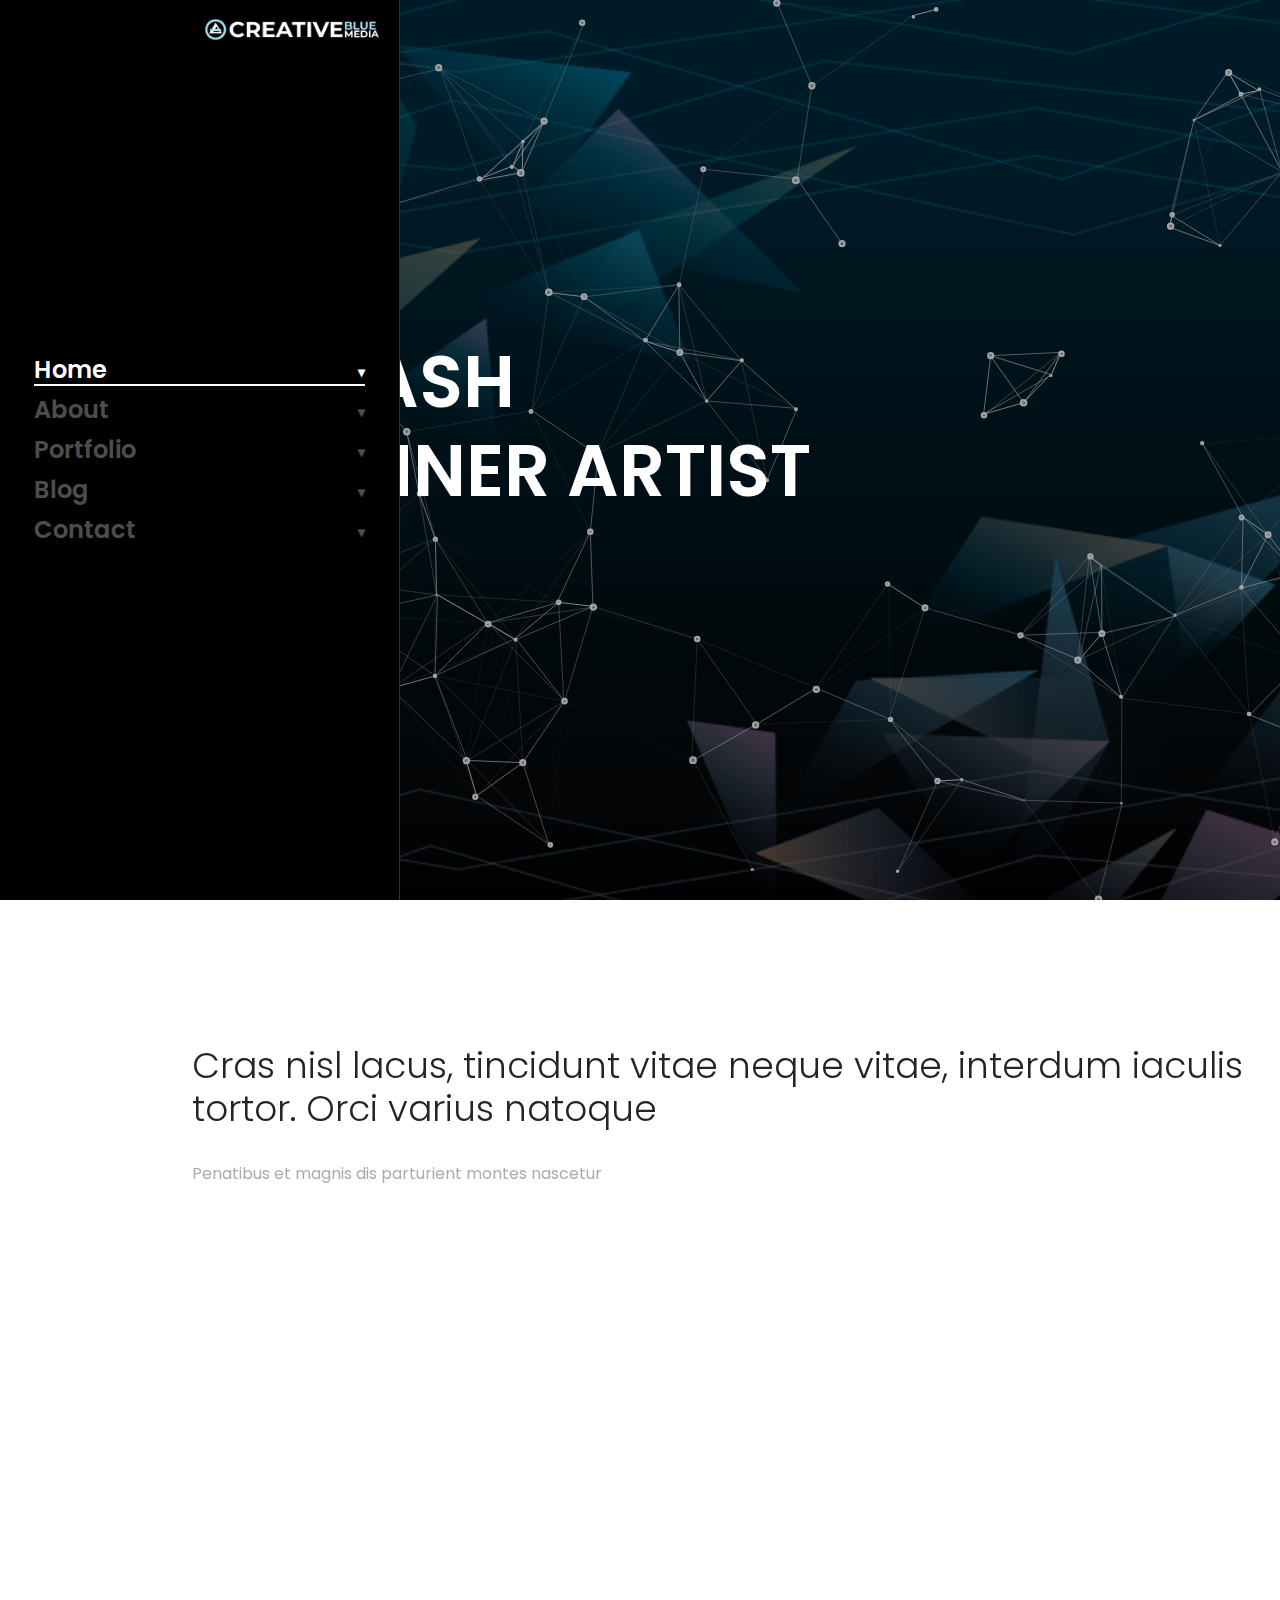
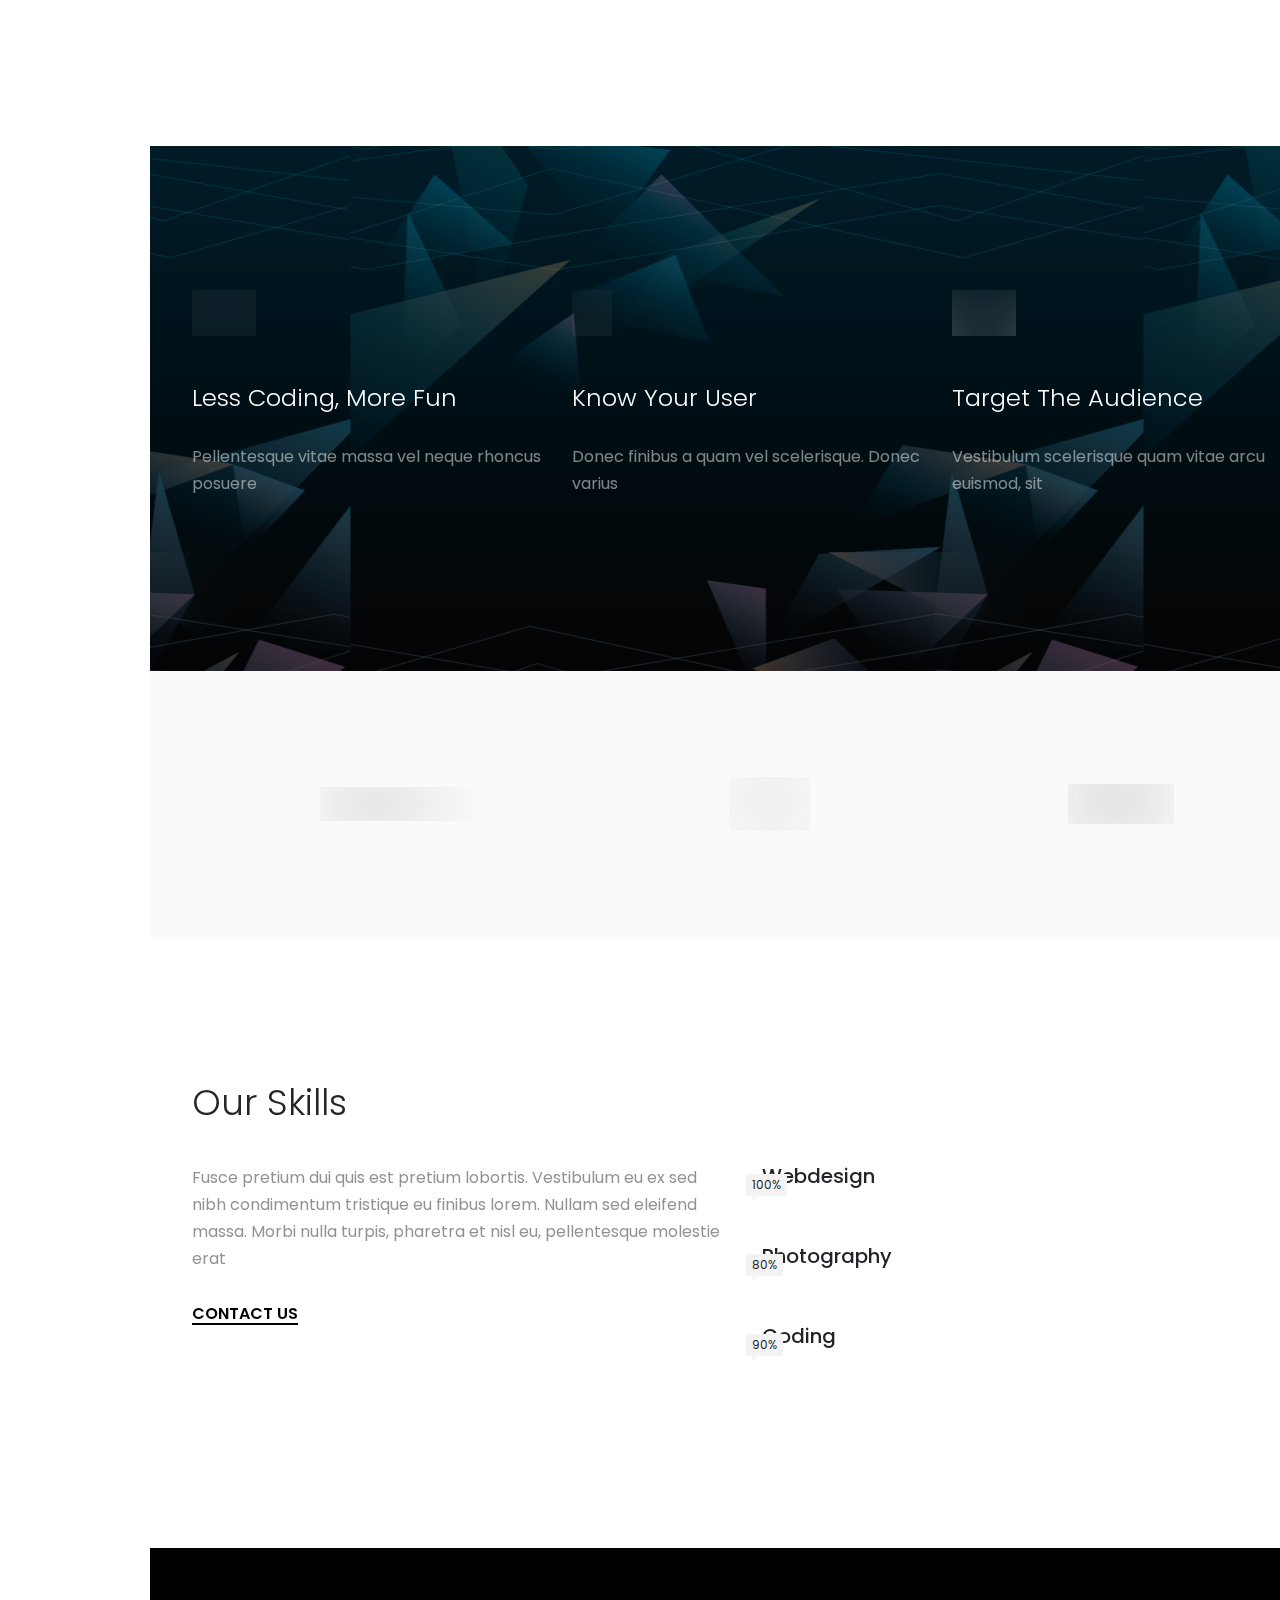
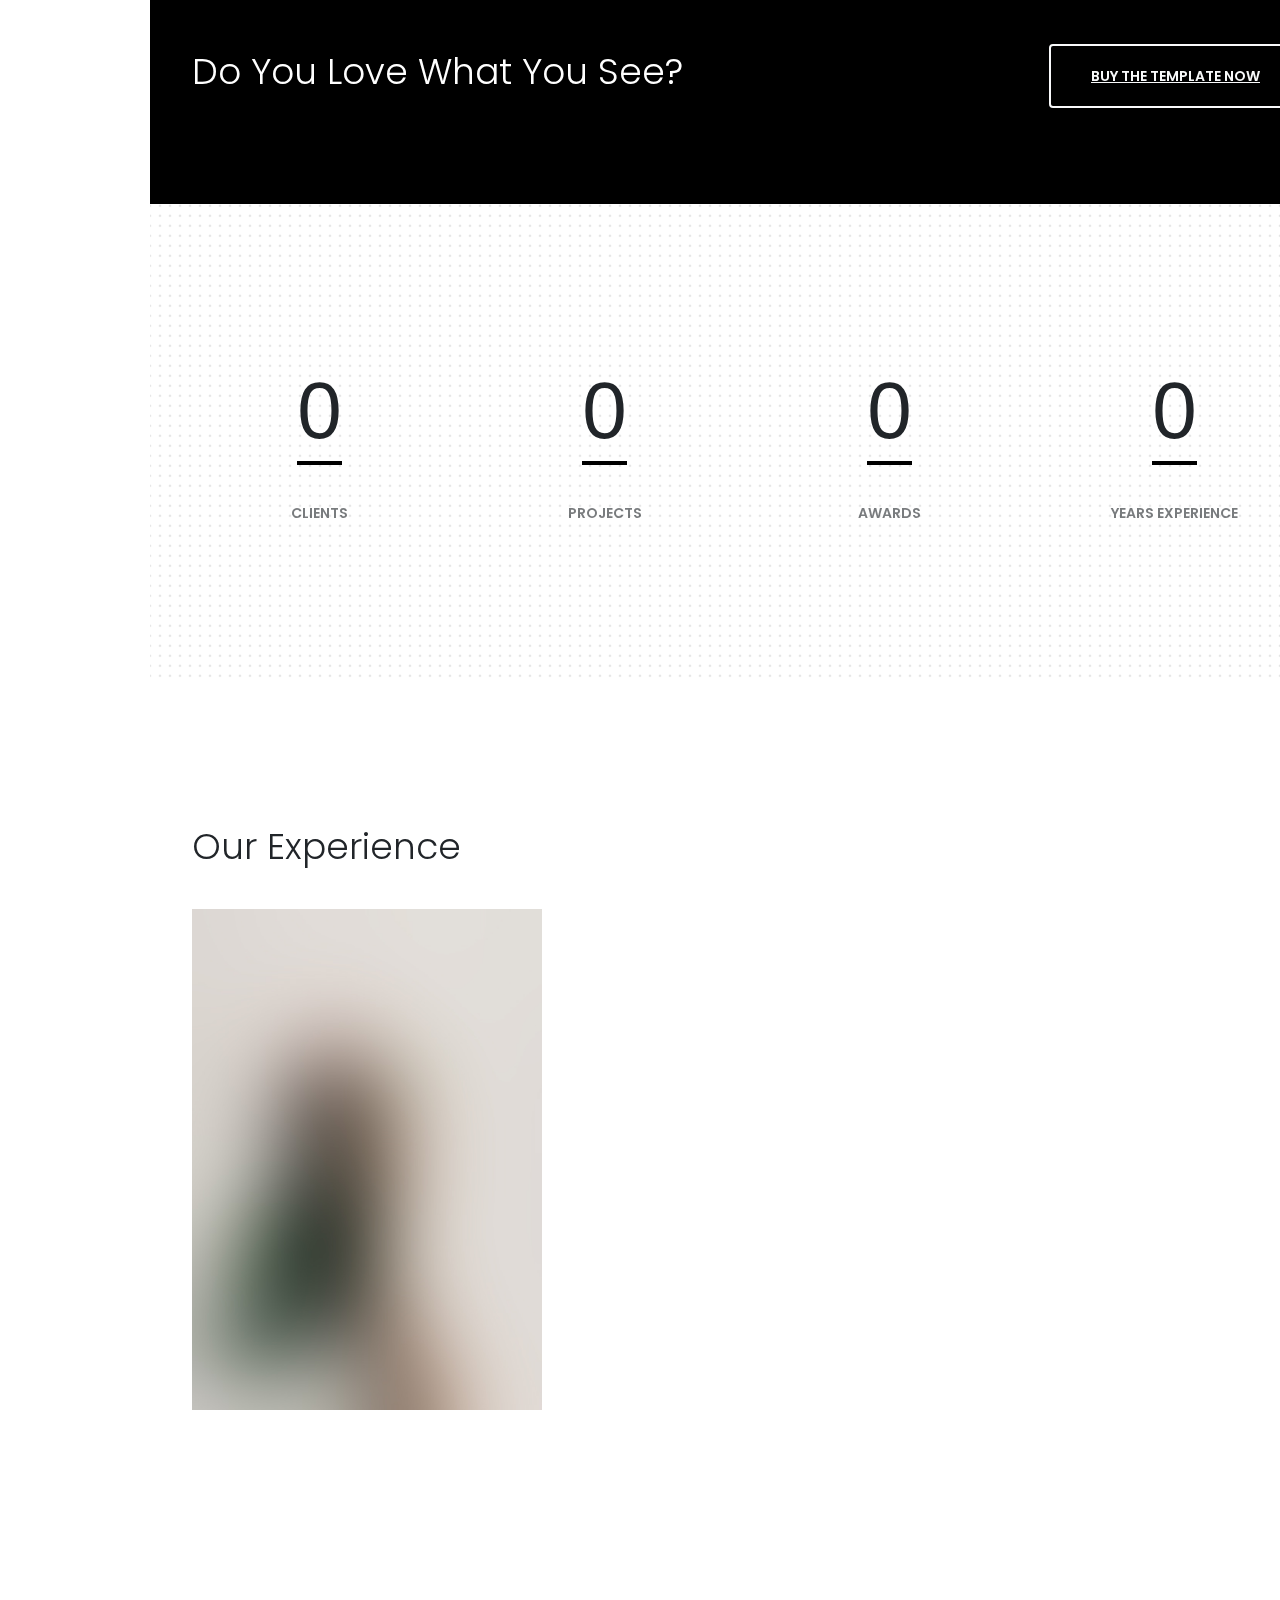
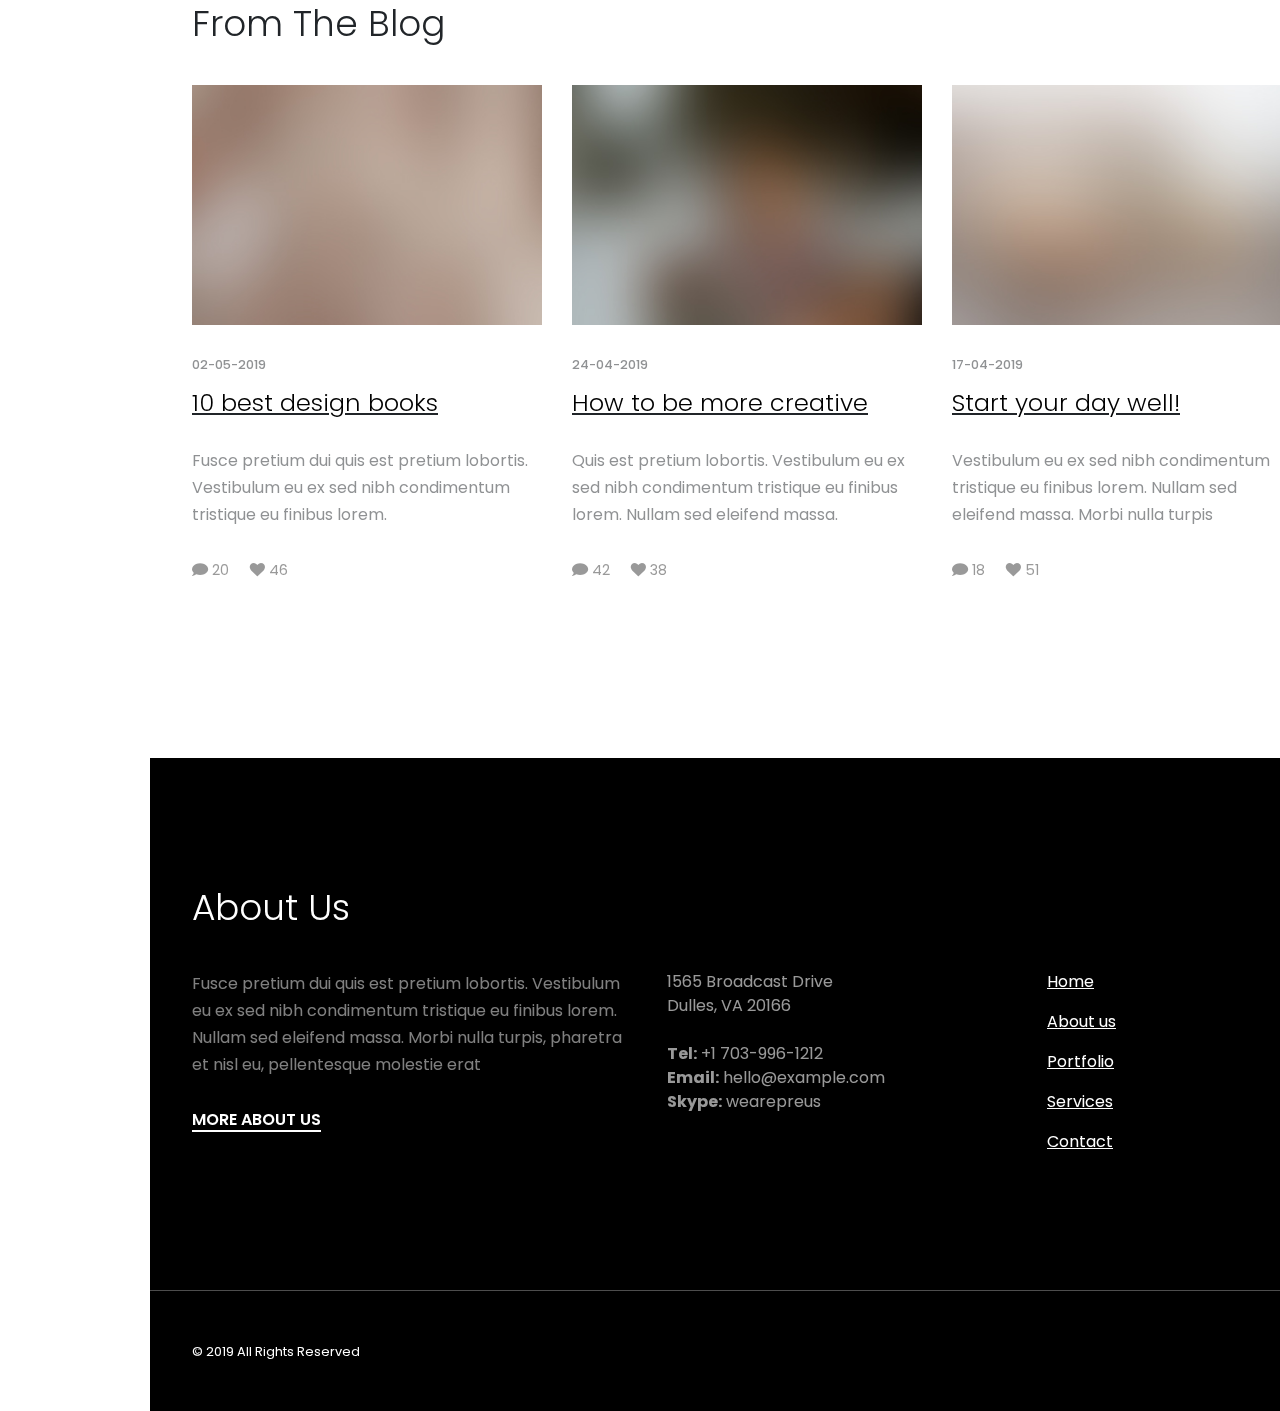
==== html/index.html @ d6f67a3e "init website" ====
<!doctype html>
<html lang="en">
<head>
	<meta charset="UTF-8">
    <meta name="viewport" content="width=device-width, initial-scale=1, shrink-to-fit=no">
	<meta name="author" content="ThemeStarz">

    <link rel="stylesheet" href="https://fonts.googleapis.com/css?family=Poppins:300,400,600">
    <link rel="stylesheet" href="assets/bootstrap/css/bootstrap.min.css" type="text/css">
    <link rel="stylesheet" href="assets/font-awesome/css/fontawesome-all.min.css">
    <link rel="stylesheet" href="assets/css/magnific-popup.css">
    <link rel="stylesheet" href="assets/css/odometer-theme-default.css">
    <link rel="stylesheet" href="assets/css/style.css">
    <link rel="stylesheet" href="assets/css/custom-style.css">

	<title>Preus</title>

</head>
<body class="has-loading-screen">

<div class="ts-page-wrapper">
    <!--Brand Navigation
    ====================================================================================================================
    -->
    <div id="brand-navigation">

        <div class="container">

            <div id="brand">
                <button class="navbar-toggler d-block d-xl-none" type="button">
                    <i class="fa fa-bars"></i>
                </button>
                <a class="navbar-brand" href="#">
                    <img src="assets/img/CreativeBlueMedia-WhiteLogo.png" alt="brand" class="mw-100">
                </a>
            </div>
        </div>

    </div>

    <!--Main Left Navigation
    ====================================================================================================================
    -->
    <div id="main-navigation">
        <nav class="navbar navbar-dark">
            <ul class="navbar-nav">

                <!--Home
                ========================================================================================================
                -->
                <li class="nav-item">
                    <a class="nav-link active" href="#collapse__home" data-toggle="collapse" role="button">Home</a>
                    <div class="collapse" id="collapse__home">
                        <ul class="nav flex-column">

                            <li class="nav-item">
                                <a class="nav-link" href="index.html">Creative</a>
                            </li>
                            <li class="nav-item">
                                <a class="nav-link" href="index__app.html">App</a>
                            </li>
                            <li class="nav-item">
                                <a class="nav-link" href="index__freelancer.html">Freelancer</a>
                            </li>
                            <li class="nav-item">
                                <a class="nav-link" href="index__portfolio.html">Portfolio</a>
                            </li>
                            <li class="nav-item">
                                <a class="nav-link" href="index__slider.html">Slider</a>
                            </li>
                            <li class="nav-item">
                                <a class="nav-link" href="index__video.html">Video</a>
                            </li>

                        </ul>
                    </div>
                </li>

                <!--About us
                ========================================================================================================
                -->
                <li class="nav-item">
                    <a class="nav-link" href="#collapse__about" data-toggle="collapse" role="button">About</a>
                    <div class="collapse" id="collapse__about">
                        <ul class="nav flex-column">

                            <li class="nav-item">
                                <a class="nav-link" href="about__default.html">Default</a>
                            </li>
                            <li class="nav-item">
                                <a class="nav-link" href="about__freelancer.html">Freelancer</a>
                            </li>
                            <li class="nav-item">
                                <a class="nav-link" href="about__minimal.html">Minimal</a>
                            </li>

                        </ul>
                    </div>
                </li>

                <!--Portfolio
                ========================================================================================================
                -->
                <li class="nav-item">
                    <a class="nav-link" href="#collapse-portfolio" data-toggle="collapse" role="button">Portfolio</a>
                    <div class="collapse" id="collapse-portfolio">
                        <ul class="nav flex-column">

                            <!--Single-->

                            <li class="nav-item">
                                <a class="nav-link" href="#collapse__portfolio--detail" data-toggle="collapse" role="button">Detail</a>
                                <div class="collapse" id="collapse__portfolio--detail">
                                    <ul class="nav flex-column">
                                        <li class="nav-item">
                                            <a class="nav-link" href="portfolio__detail--default.html">Default</a>
                                        </li>
                                        <li class="nav-item">
                                            <a class="nav-link" href="portfolio__detail--slider.html">Slider</a>
                                        </li>
                                        <li class="nav-item">
                                            <a class="nav-link" href="portfolio__detail--minimal.html">Minimal</a>
                                        </li>
                                        <li class="nav-item">
                                            <a class="nav-link" href="portfolio__detail--case-study.html">Case Study</a>
                                        </li>
                                        <li class="nav-item">
                                            <a class="nav-link" href="portfolio__detail--vertical.html">Vertical</a>
                                        </li>
                                    </ul>
                                </div>
                            </li>

                            <!--Columns-->

                            <li class="nav-item">
                                <a class="nav-link" href="#collapse__portfolio--columns" data-toggle="collapse" role="button">Columns</a>
                                <div class="collapse" id="collapse__portfolio--columns">
                                    <ul class="nav flex-column">
                                        <li class="nav-item">
                                            <a class="nav-link" href="portfolio__columns--2.html">2 Columns</a>
                                        </li>
                                        <li class="nav-item">
                                            <a class="nav-link" href="portfolio__columns--3.html">3 Columns</a>
                                        </li>
                                        <li class="nav-item">
                                            <a class="nav-link" href="portfolio__columns--4.html">4 Columns</a>
                                        </li>
                                        <li class="nav-item">
                                            <a class="nav-link" href="portfolio__columns--2--full-width.html">Full Width 2 Columns</a>
                                        </li>
                                        <li class="nav-item">
                                            <a class="nav-link" href="portfolio__columns--3--full-width.html">Full Width 3 Columns</a>
                                        </li>
                                        <li class="nav-item">
                                            <a class="nav-link" href="portfolio__columns--4--full-width.html">Full Width 4 Columns</a>
                                        </li>
                                    </ul>
                                </div>
                            </li>

                            <!--Masonry-->

                            <li class="nav-item">
                                <a class="nav-link" href="portfolio__masonry.html">Masonry</a>
                            </li>

                        </ul>
                    </div>
                </li>

                <!--Blog
                ========================================================================================================
                -->
                <li class="nav-item">
                    <a class="nav-link" href="#collapse__blog" data-toggle="collapse" role="button">Blog</a>
                    <div class="collapse" id="collapse__blog">
                        <ul class="nav flex-column">

                            <li class="nav-item">
                                <a class="nav-link active" href="blog__list.html">Listing</a>
                            </li>
                            <li class="nav-item">
                                <a class="nav-link" href="blog__detail.html">Post Detail</a>
                            </li>

                        </ul>
                    </div>
                </li>

                <!--Contact
                ========================================================================================================
                -->
                <li class="nav-item">
                    <a class="nav-link" href="#collapse__contact" data-toggle="collapse" role="button">Contact</a>
                    <div class="collapse" id="collapse__contact">
                        <ul class="nav flex-column">
                            <li class="nav-item">
                                <a class="nav-link" href="contact__default.html">Default</a>
                            </li>
                            <li class="nav-item">
                                <a class="nav-link" href="contact__left-map.html">Left Map</a>
                            </li>
                            <li class="nav-item">
                                <a class="nav-link" href="contact__minimal.html">Minimal</a>
                            </li>
                        </ul>
                    </div>
                </li>

            </ul>
        </nav>
    </div>

    <!--Content
    ====================================================================================================================
    -->
    <div class="ts-content">
        <!--HERO HEADER
        ================================================================================================================
        ================================================================================================================
        -->
        <header id="ts-hero" class="ts-height--100vh ts-has-overlay text-white">

            <div class="container">

                <h1 data-animate="ts-reveal">
                    <span class="wrapper">
                        <span>UNLEASH</span>
                    </span>
                    <br>
                    <span class="wrapper">
                        <span data-ts-delay=".05s">THE INNER ARTIST</span>
                    </span>
                </h1>

                <h4 class="mb-0" data-animate="ts-fadeInUp" data-ts-delay=".1s">A digital agency based in San Diego</h4>

            </div>

            <div class="ts-background" data-bg-parallax="scroll" data-bg-parallax-speed="3">
                <div id="ts-particles" class="ts-background-image ts-parallax-element ts-z-index__1"></div>
                <div class="ts-img-into-bg ts-background-image ts-parallax-element">
                    <img src="assets/img/background.png" alt="">
                </div>
            </div>

        </header>

        <!--MAIN CONTENT
        ================================================================================================================
        ================================================================================================================
        -->
        <main id="ts-content">

            <!--Blockquote
            ============================================================================================================
            -->
            <section id="blockquote" class="ts-block">
                <div class="container">

                    <blockquote class="blockquote">
                        <h2>Cras nisl lacus, tincidunt vitae neque vitae, interdum iaculis tortor. Orci varius natoque</h2>
                        <footer class="blockquote-footer">Penatibus et magnis dis parturient montes nascetur</footer>
                    </blockquote>

                </div>
            </section>

            <!--Works
            ============================================================================================================
            -->
            <section id="works">
                <div class="container-fluid px-0">

                    <div class="row no-gutters ts-gallery">

                        <div class="col-md-6 col-lg-4">
                            <a href="assets/img/img__work__thumb--01.jpg" class="card ts-gallery__item ts-floated-description popup-image" data-animate="ts-fadeInUp">
                                <div class="ts-gallery__item-description">
                                    <h5>Website Development</h5>
                                    <h3>Creativite Creation</h3>
                                </div>
                                <div class="ts-background ts-img-into-bg">
                                    <img src="assets/img/img__work__thumb--01.jpg" alt="">
                                </div>
                            </a>
                        </div>
                        <!--end gallery item-->

                        <div class="col-md-6 col-lg-4">
                            <a href="assets/img/img__work__thumb--02.jpg" class="card ts-gallery__item ts-floated-description popup-image" data-animate="ts-fadeInUp" data-delay=".1s">
                                <div class="ts-gallery__item-description">
                                    <h5>Branding & Graphic Design</h5>
                                    <h3>Refresh</h3>
                                </div>
                                <div class="ts-background ts-img-into-bg">
                                    <img src="assets/img/img__work__thumb--02.jpg" alt="">
                                </div>
                            </a>
                        </div>
                        <!--end gallery item-->

                        <div class="col-md-6 col-lg-4">
                            <a href="assets/img/img__work__thumb--03.jpg" class="card ts-gallery__item ts-floated-description popup-image" data-animate="ts-fadeInUp" data-delay=".15s">
                                <div class="ts-gallery__item-description">
                                    <h5>Social Media Marketing</h5>
                                    <h3>The network</h3>
                                </div>
                                <div class="ts-background ts-img-into-bg">
                                    <img src="assets/img/img__work__thumb--03.jpg" alt="">
                                </div>
                            </a>
                        </div>
                        <!--end gallery item-->

                        <!-- <div class="col-md-6 col-lg-4">
                            <a href="assets/img/img__work__thumb--04.jpg" class="card ts-gallery__item ts-floated-description popup-image" data-animate="ts-fadeInUp" data-delay=".2s">
                                <div class="ts-gallery__item-description">
                                    <h5>Industrial Design</h5>
                                    <h3>Aston Martin Reel</h3>
                                </div>
                                <div class="ts-background ts-img-into-bg">
                                    <img src="assets/img/img__work__thumb--04.jpg" alt="">
                                </div>
                            </a>
                        </div> -->
                        <!--end gallery item-->

                        <!-- <div class="col-md-6 col-lg-4">
                            <a href="assets/img/img__work__thumb--05.jpg" class="card ts-gallery__item ts-floated-description popup-image" data-animate="ts-fadeInUp" data-delay=".25s">
                                <div class="ts-gallery__item-description">
                                    <h5>Branding</h5>
                                    <h3>Maracana Cups</h3>
                                </div>
                                <div class="ts-background ts-img-into-bg">
                                    <img src="assets/img/img__work__thumb--05.jpg" alt="">
                                </div>
                            </a>
                        </div> -->
                        <!--end gallery item-->

                        <!-- <div class="col-md-6 col-lg-4">
                            <a href="assets/img/img__work__thumb--06.jpg" class="card ts-gallery__item ts-floated-description popup-image" data-animate="ts-fadeInUp" data-delay=".3s">
                                <div class="ts-gallery__item-description">
                                    <h5>Art</h5>
                                    <h3>Timeless Motion</h3>
                                </div>
                                <div class="ts-background ts-img-into-bg">
                                    <img src="assets/img/img__work__thumb--06.jpg" alt="">
                                </div>
                            </a>
                        </div> -->
                        <!--end gallery item-->

                    </div>
                </div>
            </section>

            <!--Features
            ============================================================================================================
            -->
            <section id="features" class="ts-block text-white text-center text-sm-left">
                <div class="container">
                    <div class="row">

                        <div class="col-md-4">
                            <div class="ts-feature">
                                <img src="assets/img/icon__dashboard.png" alt="" class="mb-5">
                                <h4>Less Coding, More Fun</h4>
                                <p>Pellentesque vitae massa vel neque rhoncus posuere</p>
                            </div>
                        </div>
                        <!--end Feature-->

                        <div class="col-md-4">
                            <div class="ts-feature">
                                <img src="assets/img/icon__user.png" alt="" class="mb-5">
                                <h4>Know Your User</h4>
                                <p>Donec finibus a quam vel scelerisque. Donec varius</p>
                            </div>
                        </div>
                        <!--end Feature-->

                        <div class="col-md-4">
                            <div class="ts-feature">
                                <img src="assets/img/icon__envelope.png" alt="" class="mb-5">
                                <h4>Target The Audience</h4>
                                <p> Vestibulum scelerisque quam vitae arcu euismod, sit</p>
                            </div>
                        </div>
                        <!--end Feature-->

                    </div>
                </div>

                <div class="ts-background ts-bg-black">
                    <div class="ts-background-image ts-background-repeat ts-opacity__60 ts-img-into-bg">
                        <img src="assets/img/background.png" alt="">
                    </div>
                </div>
            </section>

            <!--Partners
            ============================================================================================================
            -->
            <section id="partners" class="py-5" data-bg-color="#fafafa">
                <div class="container py-5">
                    <div class="d-block d-md-flex justify-content-around align-items-center text-center ts-partners">

                        <a href="#">
                            <img src="assets/img/logo-01.png" alt="">
                        </a>
                        <a href="#">
                            <img src="assets/img/logo-02.png" alt="">
                        </a>
                        <a href="#">
                            <img src="assets/img/logo-03.png" alt="">
                        </a>

                    </div>
                </div>
            </section>

            <!--Skills
            ============================================================================================================
            -->
            <section id="my-skills" class="ts-block">
                <div class="container">

                    <div class="ts-title">
                        <h2>Our Skills</h2>
                    </div>

                    <div class="row">

                        <div class="col-md-6 mb-4">
                            <p>
                                Fusce pretium dui quis est pretium lobortis. Vestibulum eu ex sed nibh condimentum tristique
                                eu finibus lorem. Nullam sed eleifend massa. Morbi nulla turpis, pharetra et nisl eu,
                                pellentesque molestie erat
                            </p>
                            <a href="contact__default.html" class="ts-link ts-underline">Contact Us</a>
                        </div>
                        <!--end Paragraph-->

                        <div class="col-md-6">

                            <div class="progress" data-progress-width="100%">
                                <h5 class="ts-progress-title">Webdesign</h5>
                                <figure class="ts-progress-value"></figure>
                                <div class="progress-bar" role="progressbar" aria-valuenow="0" aria-valuemin="0" aria-valuemax="100"></div>
                            </div>
                            <!--end Skill-->

                            <div class="progress" data-progress-width="80%">
                                <h5 class="ts-progress-title">Photography</h5>
                                <figure class="ts-progress-value"></figure>
                                <div class="progress-bar" role="progressbar" aria-valuenow="0" aria-valuemin="0" aria-valuemax="100"></div>
                            </div>
                            <!--end Skill-->

                            <div class="progress" data-progress-width="90%">
                                <h5 class="ts-progress-title">Coding</h5>
                                <figure class="ts-progress-value"></figure>
                                <div class="progress-bar" role="progressbar" aria-valuenow="0" aria-valuemin="0" aria-valuemax="100"></div>
                            </div>
                            <!--end Skill-->

                        </div>
                    </div>
                    <!--end .row-->
                </div>
                <!--end .container-->
            </section>

            <!--Call to action
            ============================================================================================================
            -->
            <section class="py-5 ts-bg-black text-white text-center text-md-left">
                <div class="container py-0 py-sm-0 my-5">
                    <div class="row ts-align__vertical">

                        <div class="col-md-6 mb-3 mb-md-0">
                            <h2>Do You Love What You See?</h2>
                        </div>

                        <div class="col-md-6">
                            <a href="#" class="btn btn-outline-light float-md-right">Buy The Template Now</a>
                        </div>

                    </div>
                </div>
            </section>

            <!--Promo numbers
            ============================================================================================================
            -->
            <section class="ts-block ts-background-repeat" data-bg-image="assets/img/bg__pattern--dot.png">
                <div class="container ts-promo-numbers">
                    <div class="row">

                        <div class="col-sm-6 col-md-3">
                            <div class="ts-promo-number text-center">
                                <figure class="odometer" data-odometer-final="43">0</figure>
                                <h5>Clients</h5>
                            </div>
                        </div>
                        <!--end Promo number-->

                        <div class="col-sm-6 col-md-3">
                            <div class="ts-promo-number text-center">
                                <figure class="odometer" data-odometer-final="68">0</figure>
                                <h5>Projects</h5>
                            </div>
                        </div>
                        <!--end Promo number-->

                        <div class="col-sm-6 col-md-3">
                            <div class="ts-promo-number text-center">
                                <figure class="odometer" data-odometer-final="17">0</figure>
                                <h5>Awards</h5>
                            </div>
                        </div>
                        <!--end Promo number-->

                        <div class="col-sm-6 col-md-3">
                            <div class="ts-promo-number text-center">
                                <figure class="odometer" data-odometer-final="12">0</figure>
                                <h5>Years Experience</h5>
                            </div>
                        </div>
                        <!--end Promo number-->

                    </div>
                </div>
            </section>

            <!--Our Experience
            ============================================================================================================
            -->
            <section class="ts-block">
                <div class="container">

                    <div class="ts-title">
                        <h2>Our Experience</h2>
                    </div>

                    <div class="row">

                        <div class="col-md-4 mb-5">
                            <img src="assets/img/img__plant.jpg" class="w-100" alt="">
                        </div>

                        <div class="col-md-6">
                            <ul class="list list-text list-dashed">

                                <li data-animate="ts-fadeInRight">
                                    <h5 class="opacity-30"><strong>2010 - 2013</strong></h5>
                                    <h4>Scream Interactive</h4>
                                    <p>
                                        Fusce pretium dui quis est pretium lobortis. Vestibulum eu ex sed nibh
                                        condimentum tristique eu finibus lorem. Nullam sed eleifend massa.
                                    </p>
                                </li>
                                <!--end Experience block-->

                                <li data-animate="ts-fadeInRight" data-ts-delay=".1s">
                                    <h5 class="opacity-30"><strong>2013 - 2016</strong></h5>
                                    <h4>Weston PhotoDesign</h4>
                                    <p>
                                        Vestibulum eu ex sed nibh condimentum tristique eu finibus lorem. Nullam sed
                                        eleifend massa. Morbi nulla turpis, pharetra
                                    </p>
                                </li>
                                <!--end Experience block-->

                                <li class="mb-0" data-animate="ts-fadeInRight" data-ts-delay=".2s">
                                    <h5 class="opacity-30"><strong>Until Now</strong></h5>
                                    <h4>Freelance</h4>
                                    <p>
                                        Tristique eu finibus lorem. Nullam sed eleifend massa. Morbi nulla turpis,
                                        pharetra et nisl eu, pellentesque molestie erat
                                    </p>
                                </li>
                                <!--end Experience block-->

                            </ul>
                        </div>

                    </div>
                </div>
            </section>

            <!--Blog
            ============================================================================================================
            -->
            <section class="ts-block pt-0">
                <div class="container">

                    <div class="ts-title">
                        <h2>From The Blog</h2>
                    </div>

                    <div class="row">

                        <div class="col-md-4">
                            <div class="ts-blog-thumb">
                                <a href="blog__detail.html" class="ts-blog-image ts-background">
                                    <div class="ts-background-image ts-img-into-bg">
                                        <img src="assets/img/img__blog__thumb--01.jpg" alt="">
                                    </div>
                                </a>
                                <h6>02-05-2019</h6>
                                <h4>
                                    <a href="blog__detail.html">10 best design books</a>
                                </h4>
                                <p>
                                    Fusce pretium dui quis est pretium lobortis. Vestibulum eu ex sed nibh condimentum
                                    tristique eu finibus lorem.
                                </p>
                                <footer>
                                    <a href="#" class="mr-3">
                                        <i class="fa fa-comment"></i>
                                        20
                                    </a>
                                    <a href="#">
                                        <i class="fa fa-heart"></i>
                                        46
                                    </a>
                                </footer>
                            </div>
                        </div>
                        <!--end Blog post thumbnail-->

                        <div class="col-md-4">
                            <div class="ts-blog-thumb">
                                <a href="blog__detail.html" class="ts-blog-image">
                                    <div class="ts-background-image ts-img-into-bg">
                                        <img src="assets/img/img__blog__thumb--02.jpg" alt="">
                                    </div>
                                </a>
                                <h6>24-04-2019</h6>
                                <h4>
                                    <a href="blog__detail.html">How to be more creative</a>
                                </h4>
                                <p>
                                    Quis est pretium lobortis. Vestibulum eu ex sed nibh condimentum tristique eu finibus
                                    lorem. Nullam sed eleifend massa.
                                </p>
                                <footer>
                                    <a href="#" class="mr-3">
                                        <i class="fa fa-comment"></i>
                                        42
                                    </a>
                                    <a href="#">
                                        <i class="fa fa-heart"></i>
                                        38
                                    </a>
                                </footer>
                            </div>
                        </div>
                        <!--end Blog post thumbnail-->

                        <div class="col-md-4">
                            <div class="ts-blog-thumb">
                                <a href="blog__detail.html" class="ts-blog-image">
                                    <div class="ts-background-image ts-img-into-bg">
                                        <img src="assets/img/img__blog__thumb--03.jpg" alt="">
                                    </div>
                                </a>
                                <h6>17-04-2019</h6>
                                <h4>
                                    <a href="blog__detail.html">Start your day well!</a>
                                </h4>
                                <p>
                                    Vestibulum eu ex sed nibh condimentum tristique eu finibus lorem.  Nullam sed eleifend
                                    massa. Morbi nulla turpis
                                </p>
                                <footer>
                                    <a href="#" class="mr-3">
                                        <i class="fa fa-comment"></i>
                                        18
                                    </a>
                                    <a href="#">
                                        <i class="fa fa-heart"></i>
                                        51
                                    </a>
                                </footer>
                            </div>
                        </div>
                        <!--end Blog post thumbnail-->

                    </div>

                </div>
            </section>

        </main>
        <!--end #content-->

        <!--FOOTER
        ================================================================================================================
        ================================================================================================================
        -->
        <footer id="ts-footer">
            <section id="ts-footer-main">
                <div class="container">

                    <div class="ts-title">
                        <h2>About Us</h2>
                    </div>

                    <div class="row">

                        <div class="col-md-5">
                            <p>
                                Fusce pretium dui quis est pretium lobortis. Vestibulum eu ex sed nibh condimentum
                                tristique eu finibus lorem. Nullam sed eleifend massa. Morbi nulla turpis, pharetra et
                                nisl eu, pellentesque molestie erat
                            </p>
                            <a href="#" class="ts-link ts-underline mb-5 mb-md-0 d-inline-block">More About Us</a>
                        </div>

                        <div class="col-sm-6 col-md-4">
                            <address class="ts-text-muted---white">
                                1565 Broadcast Drive
                                <br>
                                Dulles, VA 20166
                                <br>
                                <br>
                                <strong>Tel:</strong> +1 703-996-1212
                                <br>
                                <strong>Email:</strong> <a href="#">hello@example.com</a>
                                <br>
                                <strong>Skype:</strong> <a href="#">wearepreus</a>
                                <br>
                            </address>
                        </div>

                        <div class="col-sm-6 col-md-3">
                            <nav class="nav flex-column">
                                <a class="nav-link" href="#">Home</a>
                                <a class="nav-link" href="#">About us</a>
                                <a class="nav-link" href="#">Portfolio</a>
                                <a class="nav-link" href="#">Services</a>
                                <a class="nav-link" href="#">Contact</a>
                            </nav>
                        </div>

                    </div>
                </div>
            </section>

            <section>
                <div class="container py-5">
                    <small>© 2019 All Rights Reserved</small>
                </div>
            </section>

        </footer>
        <!--end #footer-->

    </div>
    <!--end page-->

</div>

	<script src="assets/js/jquery-3.3.1.min.js"></script>
	<script src="assets/js/popper.min.js"></script>
	<script src="assets/bootstrap/js/bootstrap.min.js"></script>
    <script src="assets/js/imagesloaded.pkgd.min.js"></script>
	<script src="assets/js/isInViewport.jquery.js"></script>
	<script src="assets/js/jquery.magnific-popup.min.js"></script>
	<script src="assets/js/scrolla.jquery.min.js"></script>
	<script src="assets/js/jquery.validate.min.js"></script>
	<script src="assets/js/jquery-validate.bootstrap-tooltip.min.js"></script>
	<script src="assets/js/odometer.min.js"></script>
	<script src="assets/js/owl.carousel.min.js"></script>
    <script src="assets/js/particles.min.js"></script>
    <script src="assets/js/custom.js"></script>

</body>
</html>
---- html/assets/css/odometer-theme-default.css ----
.odometer.odometer-auto-theme, .odometer.odometer-theme-default {
  display: inline-block;
  vertical-align: middle;
  *vertical-align: auto;
  *zoom: 1;
  *display: inline;
  position: relative;
}
.odometer.odometer-auto-theme .odometer-digit, .odometer.odometer-theme-default .odometer-digit {
  display: inline-block;
  vertical-align: middle;
  *vertical-align: auto;
  *zoom: 1;
  *display: inline;
  position: relative;
}
.odometer.odometer-auto-theme .odometer-digit .odometer-digit-spacer, .odometer.odometer-theme-default .odometer-digit .odometer-digit-spacer {
  display: inline-block;
  vertical-align: middle;
  *vertical-align: auto;
  *zoom: 1;
  *display: inline;
  visibility: hidden;
}
.odometer.odometer-auto-theme .odometer-digit .odometer-digit-inner, .odometer.odometer-theme-default .odometer-digit .odometer-digit-inner {
  text-align: left;
  display: block;
  position: absolute;
  top: 0;
  left: 0;
  right: 0;
  bottom: 0;
  overflow: hidden;
}
.odometer.odometer-auto-theme .odometer-digit .odometer-ribbon, .odometer.odometer-theme-default .odometer-digit .odometer-ribbon {
  display: block;
}
.odometer.odometer-auto-theme .odometer-digit .odometer-ribbon-inner, .odometer.odometer-theme-default .odometer-digit .odometer-ribbon-inner {
  display: block;
  -webkit-backface-visibility: hidden;
}
.odometer.odometer-auto-theme .odometer-digit .odometer-value, .odometer.odometer-theme-default .odometer-digit .odometer-value {
  display: block;
  -webkit-transform: translateZ(0);
}
.odometer.odometer-auto-theme .odometer-digit .odometer-value.odometer-last-value, .odometer.odometer-theme-default .odometer-digit .odometer-value.odometer-last-value {
  position: absolute;
}
.odometer.odometer-auto-theme.odometer-animating-up .odometer-ribbon-inner, .odometer.odometer-theme-default.odometer-animating-up .odometer-ribbon-inner {
  -webkit-transition: -webkit-transform 2s;
  -moz-transition: -moz-transform 2s;
  -ms-transition: -ms-transform 2s;
  -o-transition: -o-transform 2s;
  transition: transform 2s;
}
.odometer.odometer-auto-theme.odometer-animating-up.odometer-animating .odometer-ribbon-inner, .odometer.odometer-theme-default.odometer-animating-up.odometer-animating .odometer-ribbon-inner {
  -webkit-transform: translateY(-100%);
  -moz-transform: translateY(-100%);
  -ms-transform: translateY(-100%);
  -o-transform: translateY(-100%);
  transform: translateY(-100%);
}
.odometer.odometer-auto-theme.odometer-animating-down .odometer-ribbon-inner, .odometer.odometer-theme-default.odometer-animating-down .odometer-ribbon-inner {
  -webkit-transform: translateY(-100%);
  -moz-transform: translateY(-100%);
  -ms-transform: translateY(-100%);
  -o-transform: translateY(-100%);
  transform: translateY(-100%);
}
.odometer.odometer-auto-theme.odometer-animating-down.odometer-animating .odometer-ribbon-inner, .odometer.odometer-theme-default.odometer-animating-down.odometer-animating .odometer-ribbon-inner {
  -webkit-transition: -webkit-transform 2s;
  -moz-transition: -moz-transform 2s;
  -ms-transition: -ms-transform 2s;
  -o-transition: -o-transform 2s;
  transition: transform 2s;
  -webkit-transform: translateY(0);
  -moz-transform: translateY(0);
  -ms-transform: translateY(0);
  -o-transform: translateY(0);
  transform: translateY(0);
}

.odometer.odometer-auto-theme, .odometer.odometer-theme-default {
  font-family: "Helvetica Neue", sans-serif;
  line-height: 1.1em;
}
.odometer.odometer-auto-theme .odometer-value, .odometer.odometer-theme-default .odometer-value {
  text-align: center;
}
---- html/assets/css/style.css ----
/*----------------------------------------------------------------------------------------------------------------------
Project:	    Preus
Version:        1.0.0

Default Color   #000;
Background Color  #fff;

Body copy:		'Poppins', sans-serif; 16px;
Headers:		'Poppins', sans-serif;

----------------------------------------------------------------------------------------------------------------------*/

/*----------------------------------------------------------------------------------------------------------------------
[Table of contents]

A. Basic Styling
  -- Styling

B. Helpers
  -- animations
  -- align
  -- borders
  -- colors
  -- column-count
  -- background
  -- height
  -- margin
  -- list
  -- no-gutters
  -- opacity
  -- overflow
  -- padding
  -- position
  -- shadow
  -- typography
  -- title
  -- transitions
  -- utilities
  -- video-bg
  -- width
  -- z-index

C. Components
  -- block
  -- blockquote
  -- blog
  -- box
  -- buttons
  -- card
  -- circle
  -- description-list
  -- forms
  -- footer
  -- gallery
  -- hr
  -- inputs
  -- item
  -- list
  -- loading-screen
  -- map
  -- member
  -- hero
  -- navbar
  -- page
  -- partners

D. Plugins Styles
  -- Magnific Popup
  -- Owl Carousel

E. Template Specific Elements
  -- Other


----------------------------------------------------------------------------------------------------------------------*/

/***********************************************************************************************************************
A. Basic Styling
***********************************************************************************************************************/

/*-------------------------------------------
  -- Styling - Colors, Font Size, Font Family
-------------------------------------------*/

body {
    font-family: 'Poppins', sans-serif;
    font-size: 1rem;
    margin: 0;
    padding: 0;
}

html {
    font-size: 90%;
}

@media (min-width: 36rem) and (max-width: 47.9375rem) {
    html {
        font-size: 85%;
    }
}

@media (min-width: 48rem) and (max-width: 61.9375rem) {
    html {
        font-size: 90%;
    }
}

@media (min-width: 62rem) and (max-width: 74.9375rem) {
    html {
        font-size: 95%;
    }
}

@media (min-width: 75rem) {
    html {
        font-size: 100%;
    }
}

h1, .ts-h1 {
    font-size: 2.5rem;
    font-weight: 600;
    margin-bottom: .5rem;
}

@media (min-width: 48rem) {
    h1, .ts-h1 {
        font-size: 3rem;
    }
}

@media (min-width: 75rem) {
    h1, .ts-h1 {
        font-size: 4.5rem;
    }
}

@media (min-width: 62rem) {
    h1, .ts-h1 {
        margin-bottom: 1rem;
    }
}

h2, .ts-h2 {
    font-size: 1.625rem;
    font-weight: 300;
}

@media (min-width: 48rem) {
    h2, .ts-h2 {
        font-size: 1.875rem;
    }
}

@media (min-width: 75rem) {
    h2, .ts-h2 {
        font-size: 2.25rem;
    }
}

h3, .ts-h3 {
    font-size: 1.5rem;
    margin-bottom: 1.5625rem;
}

@media (min-width: 36rem) {
    h3, .ts-h3 {
        font-size: 1.375rem;
    }
}

@media (min-width: 75rem) {
    h3, .ts-h3 {
        font-size: 1.875rem;
    }
}

h4, .ts-h4 {
    font-size: 1.25rem;
    margin-bottom: 1.875rem;
    font-weight: 300;
}

@media (min-width: 48rem) {
    h4, .ts-h4 {
        font-size: 1.5rem;
    }
}

h5, .ts-h5 {
    font-size: 1.125rem;
}

@media (min-width: 36rem) {
    h5, .ts-h5 {
        font-size: 1.25rem;
    }
}

h6, .ts-h6 {
    font-size: 1rem;
}

/***********************************************************************************************************************
B. Helpers
***********************************************************************************************************************/

/*-------------------------------------------
  -- Animations
-------------------------------------------*/

[data-animate] {
    opacity: 0;
    -webkit-animation-fill-mode: forwards;
            animation-fill-mode: forwards;
    -webkit-animation-duration: .8s;
            animation-duration: .8s;
    -webkit-animation-timing-function: cubic-bezier(.67, .01, .08, .99);
            animation-timing-function: cubic-bezier(.67, .01, .08, .99);
}

/* Fade In Up */

@-webkit-keyframes ts-fadeInUp {
    from {
        opacity: 0;
        -webkit-transform: translate3d(0, 1.25rem, 0);
                transform: translate3d(0, 1.25rem, 0);
    }

    to {
        opacity: 1;
        -webkit-transform: translate3d(0, 0, 0);
                transform: translate3d(0, 0, 0);
    }
}

@keyframes ts-fadeInUp {
    from {
        opacity: 0;
        -webkit-transform: translate3d(0, 1.25rem, 0);
                transform: translate3d(0, 1.25rem, 0);
    }

    to {
        opacity: 1;
        -webkit-transform: translate3d(0, 0, 0);
                transform: translate3d(0, 0, 0);
    }
}

.ts-fadeInUp {
    -webkit-animation-name: ts-fadeInUp;
            animation-name: ts-fadeInUp;
}

/* Fade In Down */

@-webkit-keyframes ts-fadeInDown {
    from {
        opacity: 0;
        -webkit-transform: translate3d(0, -1.25rem, 0);
                transform: translate3d(0, -1.25rem, 0);
    }

    to {
        opacity: 1;
        -webkit-transform: translate3d(0, 0, 0);
                transform: translate3d(0, 0, 0);
    }
}

@keyframes ts-fadeInDown {
    from {
        opacity: 0;
        -webkit-transform: translate3d(0, -1.25rem, 0);
                transform: translate3d(0, -1.25rem, 0);
    }

    to {
        opacity: 1;
        -webkit-transform: translate3d(0, 0, 0);
                transform: translate3d(0, 0, 0);
    }
}

.ts-fadeInDown {
    -webkit-animation-name: ts-fadeInDown;
            animation-name: ts-fadeInDown;
}

/* Fade In Left */

@-webkit-keyframes ts-fadeInLeft {
    from {
        opacity: 0;
        -webkit-transform: translate3d(-1.25rem, 0, 0);
                transform: translate3d(-1.25rem, 0, 0);
    }

    to {
        opacity: 1;
        -webkit-transform: translate3d(0, 0, 0);
                transform: translate3d(0, 0, 0);
    }
}

@keyframes ts-fadeInLeft {
    from {
        opacity: 0;
        -webkit-transform: translate3d(-1.25rem, 0, 0);
                transform: translate3d(-1.25rem, 0, 0);
    }

    to {
        opacity: 1;
        -webkit-transform: translate3d(0, 0, 0);
                transform: translate3d(0, 0, 0);
    }
}

.ts-fadeInLeft {
    -webkit-animation-name: ts-fadeInLeft;
            animation-name: ts-fadeInLeft;
}

/* Fade In Right */

@-webkit-keyframes ts-fadeInRight {
    from {
        opacity: 0;
        -webkit-transform: translate3d(1.25rem, 0, 0);
                transform: translate3d(1.25rem, 0, 0);
    }

    to {
        opacity: 1;
        -webkit-transform: translate3d(0, 0, 0);
                transform: translate3d(0, 0, 0);
    }
}

@keyframes ts-fadeInRight {
    from {
        opacity: 0;
        -webkit-transform: translate3d(1.25rem, 0, 0);
                transform: translate3d(1.25rem, 0, 0);
    }

    to {
        opacity: 1;
        -webkit-transform: translate3d(0, 0, 0);
                transform: translate3d(0, 0, 0);
    }
}

.ts-fadeInRight {
    -webkit-animation-name: ts-fadeInRight;
            animation-name: ts-fadeInRight;
}

/* Zoom In */

@-webkit-keyframes ts-zoomIn {
    from {
        opacity: 0;
        -webkit-transform: scale(.5);
                transform: scale(.5);
    }

    to {
        opacity: 1;
        -webkit-transform: scale(1);
                transform: scale(1);
    }
}

@keyframes ts-zoomIn {
    from {
        opacity: 0;
        -webkit-transform: scale(.5);
                transform: scale(.5);
    }

    to {
        opacity: 1;
        -webkit-transform: scale(1);
                transform: scale(1);
    }
}

.ts-zoomIn {
    -webkit-animation-name: ts-zoomIn;
            animation-name: ts-zoomIn;
}

/* Zoom Out In */

@-webkit-keyframes ts-zoomOutIn {
    from {
        opacity: 0;
        -webkit-transform: scale(1.1);
                transform: scale(1.1);
    }

    to {
        opacity: 1;
        -webkit-transform: scale(1);
                transform: scale(1);
    }
}

@keyframes ts-zoomOutIn {
    from {
        opacity: 0;
        -webkit-transform: scale(1.1);
                transform: scale(1.1);
    }

    to {
        opacity: 1;
        -webkit-transform: scale(1);
                transform: scale(1);
    }
}

.ts-zoomOutIn {
    -webkit-animation-name: ts-zoomOutIn;
            animation-name: ts-zoomOutIn;
}

/* Zoom In Short */

@-webkit-keyframes ts-zoomInShort {
    from {
        opacity: 0;
        -webkit-transform: scale(.9);
                transform: scale(.9);
    }

    to {
        opacity: 1;
        -webkit-transform: scale(1);
                transform: scale(1);
    }
}

@keyframes ts-zoomInShort {
    from {
        opacity: 0;
        -webkit-transform: scale(.9);
                transform: scale(.9);
    }

    to {
        opacity: 1;
        -webkit-transform: scale(1);
                transform: scale(1);
    }
}

.ts-zoomInShort {
    -webkit-animation-name: ts-zoomInShort;
            animation-name: ts-zoomInShort;
}

/* Reveal */

@-webkit-keyframes ts-reveal {
    from {
        opacity: 0;
        -webkit-transform: scale(.9);
                transform: scale(.9);
    }

    to {
        opacity: 1;
        -webkit-transform: scale(1);
                transform: scale(1);
    }
}

@keyframes ts-reveal {
    from {
        opacity: 0;
        -webkit-transform: scale(.9);
                transform: scale(.9);
    }

    to {
        opacity: 1;
        -webkit-transform: scale(1);
                transform: scale(1);
    }
}

[data-animate="ts-reveal"] {
    opacity: 1;
}

[data-animate="ts-reveal"].animated .wrapper span {
    -webkit-transform: translateY(0%);
            transform: translateY(0%);
}

[data-animate="ts-reveal"] .wrapper {
    display: inline-block;
    margin-bottom: -1rem;
    overflow: hidden;
}

[data-animate="ts-reveal"] .wrapper span {
    display: inline-block;
    transition: -webkit-transform .8s cubic-bezier(.67, .01, .08, .99);
    transition: transform .8s cubic-bezier(.67, .01, .08, .99);
    transition: transform .8s cubic-bezier(.67, .01, .08, .99),
                -webkit-transform .8s cubic-bezier(.67, .01, .08, .99);
    -webkit-transform: translateY(100%);
            transform: translateY(100%);
}

/* -- Align */

.ts-align__vertical {
    display: flex;
    align-items: center;
}

/*-------------------------------------------
  -- Borders
-------------------------------------------*/

:root {
    /* Border radius *//* Border bottom */
}

.ts-border-radius__sm {
    border-radius: .125rem;
    overflow: hidden;
}

.ts-border-radius__md {
    border-radius: .25rem;
    overflow: hidden;
}

.ts-border-radius__lg {
    border-radius: .5rem;
    overflow: hidden;
}

.ts-border-radius__xl {
    border-radius: .75rem;
    overflow: hidden;
}

.ts-border-radius__pill {
    border-radius: 6.25rem !important;
    overflow: hidden;
}

.ts-border-radius__round-shape {
    border-radius: 187.5rem;
    overflow: hidden;
}

.ts-border-none {
    border: none;
}

.ts-border-bottom {
    border-bottom: .0625rem solid rgba(0, 0, 0, .1);
}

.ts-border-muted {
    border-color: rgba(0, 0, 0, .1) !important;
}

.ts-border-light {
    border-color: rgba(255, 255, 255, .2) !important;
}

.ts-border-dark {
    border-color: rgba(0, 0, 0, .4) !important;
}

.ts-font-color__white {
    color: #fff;
}

.ts-font-color__black {
    color: #000;
}

.ts-font-color__primary {
    color: #000;
}

.ts-bg-primary {
    background-color: #000;
}

.ts-column-count-2 {
    -webkit-column-count: 2;
            column-count: 2;
}

.ts-column-count-3 {
    -webkit-column-count: 3;
            column-count: 3;
}

.ts-column-count-4 {
    -webkit-column-count: 4;
            column-count: 4;
}

/*-------------------------------------------
  -- Background
-------------------------------------------*/

[data-bg-image] {
    background-size: cover;
    background-position: 50%;
}

.ts-background {
    bottom: 0;
    left: 0;
    height: 100%;
    overflow: hidden;
    position: absolute;
    width: 100%;
    z-index: -2;
}

.ts-background .ts-background {
    height: 100%;
    width: 100%;
}

.ts-background-repeat {
    background-repeat: repeat !important;
    background-size: inherit !important;
}

.ts-background-repeat .ts-background-image {
    background-repeat: repeat;
    background-size: inherit;
}

.ts-background-image, .ts-img-into-bg {
    background-repeat: no-repeat;
    background-size: cover;
    background-position: 50%;
    height: 100%;
    overflow: hidden;
    width: 100%;
    position: absolute;
    top: 0;
    left: 0;
}

.ts-background-image img, .ts-img-into-bg img {
    display: none;
}

.ts-background-original-size {
    background-size: inherit;
}

.ts-background-size-cover {
    background-size: cover;
}

.ts-background-size-contain {
    background-size: contain;
}

.ts-background-repeat-x {
    background-repeat: repeat-x;
}

.ts-background-repeat-y {
    background-repeat: repeat-y;
}

.ts-background-repeat-repeat {
    background-repeat: repeat;
    background-size: inherit;
}

.ts-background-position-top {
    background-position: top;
}

.ts-background-position-center {
    background-position: center;
}

.ts-background-position-bottom {
    background-position: bottom;
}

.ts-background-position-left {
    background-position-x: left !important;
}

.ts-background-position-right {
    background-position-x: right !important;
}

.ts-background-particles {
    height: 120%;
    left: 0;
    margin-left: -10%;
    margin-top: -10%;
    overflow: hidden;
    position: absolute;
    top: 0;
    width: 120%;
    z-index: 1;
}

.ts-background-is-dark {
    color: #fff;
}

.ts-background-is-dark .form-control {
    box-shadow: 0 0 0 .125rem rgba(255, 255, 255, .2);
}

.ts-background-is-dark .form-control:focus {
    box-shadow: 0 0 0 .125rem rgba(255, 255, 255, .4);
}

.ts-background-is-dark .ts-btn-border-muted {
    border-color: rgba(255, 255, 255, .1);
}

.ts-video-bg {
    height: 100%;
}

.ts-video-bg .fluid-width-video-wrapper {
    height: 100%;
}

.ts-bg-black {
    background-color: #000;
}

/*-------------------------------------------
  -- Height
-------------------------------------------*/

.ts-height--25vh {
    height: 25vh;
}

.ts-height--50vh {
    height: 50vh;
}

.ts-height--75vh {
    height: 75vh;
}

.ts-height--100vh {
    height: 100vh;
}

/*-------------------------------------------
  -- Margin
-------------------------------------------*/

.ts-mt__0 {
    margin-top: 0 !important;
}

.ts-mr__0 {
    margin-right: 0 !important;
}

.ts-mb__0 {
    margin-bottom: 0 !important;
}

.ts-ml__0 {
    margin-left: 0 !important;
}

.list.list-text li {
    margin-bottom: 3rem;
}

.list.list-dashed {
    list-style: none;
}

.list.list-dashed li h4 {
    position: relative;
}

.list.list-dashed li h4:before {
    background-color: #000;
    content: "";
    height: .2rem;
    font-size: 1.4rem;
    font-weight: 600;
    left: -2rem;
    opacity: .6;
    position: absolute;
    top: .5rem;
    width: 1rem;
}

.list h4 {
    font-size: 1.125rem;
    font-weight: 600;
}

.list h5 {
    font-size: .875rem;
    opacity: .5;
}

.text-white .list.list-dashed li h4:before {
    background-color: #fff;
}

.ts-description-list dt {
    font-size: .6875rem;
    text-transform: uppercase;
    opacity: .4;
}

/*-------------------------------------------
  -- No Gutters - Removes padding from col*
-------------------------------------------*/

.no-gutters {
    margin-right: 0;
    margin-left: 0;
}

.no-gutters > .col, .no-gutters > [class*="col-"] {
    padding-right: 0;
    padding-left: 0;
}

/*-------------------------------------------
  -- Opacity
-------------------------------------------*/

.ts-opacity__5 {
    opacity: .05;
}

.ts-opacity__10 {
    opacity: .1;
}

.ts-opacity__20 {
    opacity: .2;
}

.ts-opacity__30 {
    opacity: .3;
}

.ts-opacity__40 {
    opacity: .4;
}

.ts-opacity__50 {
    opacity: .5;
}

.ts-opacity__60 {
    opacity: .6;
}

.ts-opacity__70 {
    opacity: .7;
}

.ts-opacity__80 {
    opacity: .8;
}

.ts-opacity__90 {
    opacity: .9;
}

/*-------------------------------------------
  -- Overflow
-------------------------------------------*/

.ts-overflow-y--auto {
    overflow-y: auto;
}

.ts-overflow-x--auto {
    overflow-x: auto;
}

.ts-overflow-x--hidden {
    overflow-x: hidden;
}

.ts-overflow-y--hidden {
    overflow-y: hidden;
}

/*-------------------------------------------
  -- Padding
-------------------------------------------*/

.ts-pt__0 {
    padding-top: 0 !important;
}

.ts-pr__0 {
    padding-right: 0 !important;
}

.ts-pb__0 {
    padding-bottom: 0 !important;
}

.ts-pl__0 {
    padding-left: 0 !important;
}

/*-------------------------------------------
  -- Position
-------------------------------------------*/

/* Top */

.ts-top__0 {
    top: 0%;
}

.ts-top__50 {
    top: 50%;
}

.ts-top__100 {
    top: 100%;
}

/* Right */

.ts-right__0 {
    right: 0%;
}

.ts-right__50 {
    right: 50%;
}

.ts-right__100 {
    right: 100%;
}

.ts-right__inherit {
    right: inherit;
}

/* Bottom */

.ts-bottom__0 {
    bottom: 0%;
}

.ts-bottom__50 {
    bottom: 50%;
}

.ts-bottom__100 {
    bottom: 100%;
}

/* Left */

.ts-left__0 {
    left: 0%;
}

.ts-left__50 {
    left: 50%;
}

.ts-left__100 {
    left: 100%;
}

.ts-left__inherit {
    left: inherit;
}

.ts-push-left__100 {
    -webkit-transform: translateX(100%);
            transform: translateX(100%);
}

.ts-push-down__50 {
    -webkit-transform: translateY(50%);
            transform: translateY(50%);
}

.ts-push-up__50 {
    -webkit-transform: translateY(-50%);
            transform: translateY(-50%);
}

/*-------------------------------------------
  -- Shadow
-------------------------------------------*/

:root {
    /* Box shadow */
}

.ts-shadow__sm {
    box-shadow: 0 .125rem .3125rem rgba(0, 0, 0, .1);
}

.ts-shadow__md {
    box-shadow: .125rem .1875rem .9375rem rgba(0, 0, 0, .15);
}

.ts-shadow__lg {
    box-shadow: .375rem .3125rem 1.5625rem rgba(0, 0, 0, .2);
}

.ts-shadow__none {
    box-shadow: none !important;
}

/*-------------------------------------------
  -- Typography
-------------------------------------------*/

a {
    color: #000;
    transition: .3s ease;
}

a:hover {
    color: #000;
    text-decoration: none;
}

a.ts-link {
    font-weight: 600;
    text-decoration: underline;
    text-transform: uppercase;
}

p {
    line-height: 1.6875rem;
    margin-bottom: 1.875rem;
    opacity: .5;
}

.ts-font-weight__normal {
    font-weight: normal;
}

.ts-font-weight__light {
    font-weight: lighter;
}

.ts-font-weight__bold {
    font-weight: bold;
}

.ts-text-small {
    font-size: .8125rem !important;
}

.ts-xs-text-center {
}

@media (max-width: 35.9375rem) {
    .ts-xs-text-center {
        text-align: center !important;
    }
}

.ts-text-muted {
    color: rgba(0, 0, 0, .6);
}

.ts-text-muted---white {
    color: rgba(255, 255, 255, .6) !important;
}

.ts-text-muted---white a {
    color: rgba(255, 255, 255, .6) !important;
}

.ts-text-muted---white a:hover {
    color: #fff !important;
}

.text-white a:not(.btn) {
    color: #fff;
}

.ts-text-black {
    color: #000 !important;
}

.ts-text-black a:not(.btn) {
    color: #000 !important;
}

.ts-text-underline {
    text-decoration: underline;
}

/*-------------------------------------------
  -- Title
-------------------------------------------*/

.ts-title {
}

@media (max-width: 35.9375rem) {
    .ts-title {
        margin-bottom: 2rem;
    }
}

@media (min-width: 36rem) and (max-width: 61.9375rem) {
    .ts-title {
        margin-bottom: 2.25rem;
    }
}

@media (min-width: 62rem) {
    .ts-title {
        margin-bottom: 2.5rem;
    }
}

.ts-title h5 {
    font-weight: normal;
    opacity: .5;
}

:root {
    /* Transition *//*--tr-cubic: .5s cubic-bezier(.03,.18,.05,1.01);*/
}

/*-------------------------------------------
  -- Utilities
-------------------------------------------*/

.ts-element {
    position: relative;
}

/* Social Icons */

.ts-social-icons {
    font-size: 120%;
}

.ts-social-icons a {
    padding: .125rem .25rem;
    color: #1f1f1f;
}

/* Overlay */

.ts-has-overlay {
    position: relative;
}

.ts-has-overlay:after {
    background-color: rgba(0,0,0,.5);
    content: "";
    height: 100%;
    left: 0;
    opacity: .7;
    position: absolute;
    top: 0;
    width: 100%;
    z-index: -1;
}

/* Flip x */

.ts-flip-x {
    -webkit-transform: scaleY(-1);
            transform: scaleY(-1);
}

/* Flip Y */

.ts-flip-y {
    -webkit-transform: scaleX(-1);
            transform: scaleX(-1);
}

.ts-has-talk-arrow {
    position: relative;
}

.ts-has-talk-arrow:after {
    border-style: solid;
    border-width: .625rem .625rem 0 0;
    border-color: #000 transparent transparent transparent;
    bottom: -0.625rem;
    content: "";
    left: 1rem;
    position: absolute;
}

.push-right {
    margin-left: 3rem;
    position: relative;
}

.push-left {
    margin-left: -3rem;
    position: relative;
}

.push-down {
    margin-top: 3rem;
    position: relative;
}

.push-up {
    margin-top: -3rem;
    position: relative;
}

.ts-img-fluid {
    max-height: 100vh;
}

.ts-pointer-none {
    pointer-events: none;
}

.ts-video-bg {
    height: 100%;
}

.ts-video-bg .fluid-width-video-wrapper {
    height: 100%;
}

.ts-video-bg iframe {
    border: 0;
    height: 100%;
    width: 100%;
}

/*-------------------------------------------
  -- Width
-------------------------------------------*/

.ts-width__10px {
    width: .625rem;
}

.ts-width__20px {
    width: 1.25rem;
}

.ts-width__30px {
    width: 1.875rem;
}

.ts-width__40px {
    width: 2.5rem;
}

.ts-width__50px {
    width: 3.125rem;
}

.ts-width__100px {
    width: 6.25rem;
}

.ts-width__200px {
    width: 12.5rem;
}

.ts-width__300px {
    width: 18.75rem;
}

.ts-width__400px {
    width: 25rem;
}

.ts-width__500px {
    width: 31.25rem;
}

.ts-width__inherit {
    width: inherit !important;
}

.ts-width__auto {
    width: auto !important;
}

/*-------------------------------------------
  -- Z-index
-------------------------------------------*/

.ts-z-index__-1 {
    z-index: -1 !important;
}

.ts-z-index__0 {
    z-index: 0 !important;
}

.ts-z-index__1 {
    z-index: 1 !important;
}

.ts-z-index__2 {
    z-index: 2 !important;
}

.ts-z-index__1000 {
    z-index: 1000 !important;
}

/***********************************************************************************************************************
C. Components
***********************************************************************************************************************/

/*-------------------------------------------
  -- Block
-------------------------------------------*/

.ts-block {
    padding-bottom: 4rem;
    padding-top: 4rem;
    position: relative;
}

@media (min-width: 62rem) and (max-width: 74.9375rem) {
    .ts-block {
        padding-bottom: 8rem;
        padding-top: 8rem;
    }
}

@media (min-width: 75rem) {
    .ts-block {
        padding-bottom: 9rem;
        padding-top: 9rem;
    }
}

.ts-block-inside {
    padding: 1.5rem;
    position: relative;
}

@media (min-width: 36rem) and (max-width: 61.9375rem) {
    .ts-block-inside {
        padding: 2.625rem;
    }
}

@media (min-width: 62rem) {
    .ts-block-inside {
        padding: 4rem;
    }
}

section {
    position: relative;
}

/*-------------------------------------------
  -- Blockquote
-------------------------------------------*/

blockquote h2 {
    margin-bottom: 2rem;
}

.blockquote-footer {
    opacity: .6;
}

.blockquote-footer:before {
    display: none;
}

.ts-blog-thumb {
    margin-bottom: 2rem;
}

.ts-blog-thumb .ts-blog-image {
    background-color: #000;
    display: block;
    margin-bottom: 2rem;
    height: 15rem;
    position: relative;
    z-index: 1;
}

.ts-blog-thumb .ts-blog-image:hover .ts-background-image {
    opacity: .5;
}

.ts-blog-thumb .ts-blog-image:hover:after {
    opacity: 1;
    -webkit-transform: scale(1);
            transform: scale(1);
}

.ts-blog-thumb .ts-blog-image:after {
    color: #fff;
    font-weight: 600;
    font-family: "Font Awesome 5 Free";
    position: absolute;
    top: 0;
    left: 0;
    content: "\f06e";
    font-size: 2rem;
    height: 3rem;
    width: 2rem;
    right: 0;
    bottom: 0;
    margin: auto;
    opacity: 0;
    transition: .3s ease;
    -webkit-transform: scale(1.1);
            transform: scale(1.1);
}

.ts-blog-thumb .ts-blog-image .ts-background-image {
    transition: .3s ease;
}

.ts-blog-thumb h4 {
    text-decoration: underline;
}

.ts-blog-thumb h6 {
    font-size: 80%;
    margin-bottom: 1rem;
    opacity: .5;
}

.ts-blog-thumb footer a {
    font-size: 90%;
    opacity: .4;
}

.ts-blog-thumb footer a:hover {
    opacity: 1;
}

.blog-post {
    margin-bottom: 6rem;
}

.blog-post .blog-post-header-image {
    display: block;
    margin-bottom: 2rem;
}

.blog-post .blog-post-header-image img {
    height: auto;
    width: 100%;
}

.blog-post h2 {
    margin-bottom: 2rem;
}

.blog-post .meta {
    font-size: .875rem;
    margin-bottom: 1rem;
}

.blog-post .meta .link-icon {
    display: inline-block;
    margin-right: 2rem;
    margin-bottom: .5rem;
    opacity: .6;
}

.blog-post .meta .link-icon i {
    margin-right: .5rem;
    opacity: .6;
}

.blog-post .meta .tags {
    margin-top: .5rem;
    margin-bottom: .5rem;
}

.blog-post .meta .tag {
    display: inline-block;
    background-color: #000;
    color: #fff;
    font-size: .75rem;
    padding: .25rem .5rem;
}

.page-item:first-child .page-link, .page-item:last-child .page-link {
    border-radius: 0;
}

.page-item.active .page-link {
    background-color: #000;
    color: #fff;
}

.page-item .page-link {
    border: none;
    color: #000;
}

#sidebar aside {
    margin-bottom: 2rem;
}

#sidebar ul {
    font-size: .875rem;
}

#sidebar ul a {
    display: block;
    padding-top: .25rem;
    padding-bottom: .25rem;
    opacity: .6;
}

#sidebar ul a:hover {
    opacity: 1;
}

.comment-wrapper {
    padding-left: 7rem;
}

.comment-wrapper .date {
    font-size: .75rem;
}

.comments ul {
    list-style: none;
}

.comments-child {
    padding-left: 7rem;
}

.post-author .wrapper {
    padding-left: 7rem;
}

/*-------------------------------------------
  -- Box
-------------------------------------------*/

.ts-box {
    background-color: #fff;
    border-radius: .25rem;
    margin-bottom: 1.875rem;
    box-shadow: .125rem .1875rem .9375rem rgba(0, 0, 0, .15);
    padding: 1.5625rem;
}

/*-------------------------------------------
  -- Buttons
-------------------------------------------*/

.btn {
    border-width: .125rem;
    box-shadow: none;
    font-weight: 600;
    font-size: .875rem;
    padding: 1.2rem 2.5rem;
    position: relative;
    outline: none !important;
    text-decoration: underline;
    text-transform: uppercase;
}

.btn:hover {
    text-decoration: underline;
}

.btn:hover .fa-arrow-right {
    -webkit-transform: translateX(.5rem);
            transform: translateX(.5rem);
}

.btn.btn-sm {
    padding: .75rem 1.5rem;
}

.btn.ts-btn-arrow:after {
    content: "\f061";
    font-family: "Font Awesome 5 Free";
    font-weight: 900;
    font-size: .625rem;
    margin-left: .75rem;
    position: relative;
    top: -0.0625rem;
    vertical-align: middle;
}

.btn span {
    transition: .3s ease;
}

.btn .status {
    bottom: 0;
    height: 1.375rem;
    left: 0;
    margin: auto;
    position: absolute;
    top: 0;
    right: 0;
    width: 1.5rem;
}

.btn .status .spinner {
    left: .3125rem;
    transition: .3s ease;
    top: .1875rem;
    position: absolute;
    opacity: 0;
}

.btn .status .status-icon {
    border-radius: 50%;
    left: 0;
    opacity: 0;
    font-size: .625rem;
    padding: .25rem .4375rem;
    position: relative;
    transition: .3s ease;
    z-index: 1;
    -webkit-transform: scale(0);
            transform: scale(0);
}

.btn .status .status-icon.valid {
    background-color: green;
}

.btn .status .status-icon.invalid {
    background-color: red;
}

.btn.processing span {
    opacity: .2;
}

.btn.processing .spinner {
    opacity: 1;
}

.btn.done .ts-spinner {
    opacity: 0;
}

.btn.done .status-icon {
    -webkit-transform: scale(1);
            transform: scale(1);
    opacity: 1;
}

.ts-btn-effect {
    display: inline-block;
    position: relative;
    overflow: hidden;
    vertical-align: middle;
}

.ts-btn-effect:hover .ts-hidden {
    -webkit-transform: translateX(0%);
            transform: translateX(0%);
}

.ts-btn-effect:hover .ts-visible {
    -webkit-transform: translateX(100%);
            transform: translateX(100%);
}

.ts-btn-effect .ts-visible {
    -webkit-transform: translateX(0%);
            transform: translateX(0%);
    transition: .3s ease;
}

.ts-btn-effect .ts-hidden {
    position: absolute;
    top: 0;
    left: 0;
    -webkit-transform: translateX(-100%);
            transform: translateX(-100%);
    transition: .3s ease;
}

.btn-primary {
    background-color: #000;
    border-color: #000;
    color: #fff;
}

.btn-primary:hover {
    background-color: #000;
    border-color: #000;
    box-shadow: none;
}

.btn-primary:focus {
    background-color: #000;
    border-color: #000;
    box-shadow: none;
}

.btn-primary:active {
    background-color: #000;
    border-color: #000;
    box-shadow: none;
}

.btn-lg {
    padding: .75rem 1.5rem;
    font-size: 1.125rem;
}

.btn-sm {
    font-size: .8125rem;
    padding: .375rem 1rem;
}

.btn-xs {
    font-size: .75rem;
    font-weight: 600;
    padding: .125rem .6875rem;
    text-transform: uppercase;
}

[class*="btn-outline-"] {
    box-shadow: none;
}

.ts-link-arrow-effect {
    overflow: hidden;
    display: inline-block;
    font-size: .75rem;
    text-transform: uppercase;
    font-weight: 700;
    color: #fff;
    position: relative;
    padding-right: 2rem;
}

/*
  &:hover {
    color: var(--color-white);
    &:before {
      animation: ts-link-arrow-effect-animation-in;
      animation-fill-mode: forwards;
      animation-duration: .4s;
      animation-timing-function: cubic-bezier(.6,.01,0,1);
    }
    span {
      transform: translateX(0%);
    }
  }
  */

.ts-link-arrow-effect:before {
    -webkit-animation: ts-link-arrow-effect-animation-out;
            animation: ts-link-arrow-effect-animation-out;
    -webkit-animation-fill-mode: forwards;
            animation-fill-mode: forwards;
    -webkit-animation-duration: .4s;
            animation-duration: .4s;
    -webkit-animation-timing-function: cubic-bezier(.6, .01, 0, 1);
            animation-timing-function: cubic-bezier(.6, .01, 0, 1);
    background-color: #000;
    bottom: 0;
    height: .125rem;
    margin: auto;
    left: 0;
    content: '';
    position: absolute;
    top: 0;
    width: 100%;
    -webkit-transform: scaleX(.2);
            transform: scaleX(.2);
    -webkit-transform-origin: left center;
             transform-origin: left center;
    z-index: -1;
}

.ts-link-arrow-effect span {
    position: relative;
    -webkit-transform: translateX(-200%);
            transform: translateX(-200%);
    display: inline-block;
    transition: .6s cubic-bezier(.6, .01, 0, 1);
}

@-webkit-keyframes ts-link-arrow-effect-animation-in {
    0% {
        -webkit-transform-origin: left center;
                 transform-origin: left center;
        -webkit-transform: scaleX(.2);
                transform: scaleX(.2);
    }

    70% {
        -webkit-transform-origin: left center;
                 transform-origin: left center;
        -webkit-transform: scaleX(1);
                transform: scaleX(1);
    }

    71% {
        -webkit-transform-origin: right center;
                transform-origin: right center;
    }

    100% {
        -webkit-transform-origin: right center;
                 transform-origin: right center;
        -webkit-transform: scaleX(.2);
                transform: scaleX(.2);
    }
}

@keyframes ts-link-arrow-effect-animation-in {
    0% {
        -webkit-transform-origin: left center;
                 transform-origin: left center;
        -webkit-transform: scaleX(.2);
                transform: scaleX(.2);
    }

    70% {
        -webkit-transform-origin: left center;
                 transform-origin: left center;
        -webkit-transform: scaleX(1);
                transform: scaleX(1);
    }

    71% {
        -webkit-transform-origin: right center;
                transform-origin: right center;
    }

    100% {
        -webkit-transform-origin: right center;
                 transform-origin: right center;
        -webkit-transform: scaleX(.2);
                transform: scaleX(.2);
    }
}

@-webkit-keyframes ts-link-arrow-effect-animation-out {
    0% {
        -webkit-transform-origin: right center;
                 transform-origin: right center;
        -webkit-transform: scaleX(.2);
                transform: scaleX(.2);
    }

    70% {
        -webkit-transform-origin: right center;
                transform-origin: right center;
    }

    71% {
        -webkit-transform-origin: left center;
                 transform-origin: left center;
        -webkit-transform: scaleX(1);
                transform: scaleX(1);
    }

    100% {
        -webkit-transform-origin: left center;
                 transform-origin: left center;
        -webkit-transform: scaleX(.2);
                transform: scaleX(.2);
    }
}

@keyframes ts-link-arrow-effect-animation-out {
    0% {
        -webkit-transform-origin: right center;
                 transform-origin: right center;
        -webkit-transform: scaleX(.2);
                transform: scaleX(.2);
    }

    70% {
        -webkit-transform-origin: right center;
                transform-origin: right center;
    }

    71% {
        -webkit-transform-origin: left center;
                 transform-origin: left center;
        -webkit-transform: scaleX(1);
                transform: scaleX(1);
    }

    100% {
        -webkit-transform-origin: left center;
                 transform-origin: left center;
        -webkit-transform: scaleX(.2);
                transform: scaleX(.2);
    }
}

/*-------------------------------------------
  -- Card
-------------------------------------------*/

.card {
    -webkit-backface-visibility: hidden;
            backface-visibility: hidden;
    border: none;
    box-shadow: .125rem .1875rem .9375rem rgba(0, 0, 0, .15);
    overflow: hidden;
}

.card-columns .card {
    margin-bottom: 1.25rem;
}

.card-body {
    padding: 1.5625rem;
}

.card-footer {
    padding: 1.5625rem;
}

.card-header {
    padding: 1.5625rem;
}

.ts-cards-same-height > div[class*='col-'] {
    display: flex;
}

.ts-cards-same-height > div[class*='col-'] .card {
    width: 100%;
}

/*-------------------------------------------
  -- Circle
-------------------------------------------*/

[class*="ts-circle"] {
    position: relative;
}

.ts-circle__xs {
    border-radius: 50%;
    display: inline-block;
    height: 3rem;
    flex: 0 0 3rem;
    overflow: hidden;
    text-align: center;
    line-height: 3rem;
    width: 3rem;
}

.ts-circle__xxs {
    border-radius: 50%;
    display: inline-block;
    height: 2rem;
    flex: 0 0 2rem;
    overflow: hidden;
    text-align: center;
    line-height: 1.75rem;
    width: 2rem;
}

.ts-circle__sm {
    border-radius: 50%;
    display: inline-block;
    height: 4.375rem;
    flex: 0 0 4.375rem;
    overflow: hidden;
    text-align: center;
    line-height: 4.375rem;
    width: 4.375rem;
}

.ts-circle__md {
    border-radius: 50%;
    display: inline-block;
    height: 6.25rem;
    flex: 0 0 6.25rem;
    overflow: hidden;
    text-align: center;
    line-height: 6.25rem;
    width: 6.25rem;
}

.ts-circle__lg {
    border-radius: 50%;
    display: inline-block;
    height: 8.125rem;
    flex: 0 0 8.125rem;
    overflow: hidden;
    text-align: center;
    line-height: 8.125rem;
    width: 8.125rem;
}

.ts-circle__xl {
    border-radius: 50%;
    display: inline-block;
    height: 10rem;
    flex: 0 0 10rem;
    overflow: hidden;
    text-align: center;
    line-height: 10rem;
    width: 10rem;
}

.ts-circle__xxl {
    border-radius: 50%;
    display: inline-block;
    height: 15.625rem;
    flex: 0 0 15.625rem;
    overflow: hidden;
    text-align: center;
    line-height: 15.625rem;
    width: 15.625rem;
}

/* --Description */

dl dt {
    color: #000;
}

dl dd {
    margin-bottom: 1rem;
}

/*-------------------------------------------
  -- Forms
-------------------------------------------*/

form label, .ts-form label {
    font-weight: 600;
    font-size: .75rem;
    text-transform: uppercase;
}

.form-control {
    height: auto;
    padding-top: .5rem;
    padding-bottom: .5rem;
}

#ts-footer {
    background-color: #000;
    color: #fff;
}

#ts-footer #ts-footer-main {
    border-bottom: .0625rem solid rgba(255, 255, 255, .3);
    padding-bottom: 6rem;
    padding-top: 6rem;
}

@media (min-width: 48rem) {
    #ts-footer #ts-footer-main {
        padding-bottom: 8rem;
        padding-top: 8rem;
    }
}

#ts-footer a {
    color: #fff;
}

#ts-footer nav .nav-link {
    text-decoration: underline;
    padding-left: 0;
}

#ts-footer nav .nav-link:first-child {
    padding-top: 0;
}

.ts-gallery.no-gutters .ts-gallery__item {
    margin-bottom: 0;
}

.ts-gallery__item {
    border-radius: 0;
    height: 25rem;
    display: flex;
    margin-bottom: 2rem;
    justify-content: flex-end;
    position: relative;
    padding: 2rem;
    overflow: hidden;
    width: 100.1%;
}

@media (min-width: 36rem) {
    .ts-gallery__item {
        padding: 2rem;
    }
}

.ts-gallery__item.ts-gallery__item--big {
    height: 40rem;
}

.ts-gallery__item .ts-gallery__item-description {
    margin-bottom: 0;
    color: #fff;
    z-index: 1;
}

.ts-gallery__item.ts-floated-description {
    background-color: #000;
}

.ts-gallery__item.ts-floated-description .ts-background {
    opacity: .6;
}

.ts-gallery__item:hover .ts-background {
    -webkit-transform: scale(1.1) rotate(.01deg);
            transform: scale(1.1) rotate(.01deg);
}

.ts-gallery__item.ts-half {
}

@media (min-width: 36rem) {
    .ts-gallery__item.ts-half {
        height: calc(12.5rem - 1rem);
    }
}

.ts-gallery__item h3 {
    font-weight: 400;
    font-size: 2rem;
    /*text-decoration: underline;*/
}

@media (min-width: 36rem) {
    .ts-gallery__item h3 {
        font-size: 2.625rem;
    }
}

.ts-gallery__item .ts-background {
    -webkit-transform: scale(1) rotate(.01deg);
            transform: scale(1) rotate(.01deg);
    -webkit-backface-visibility: hidden;
            backface-visibility: hidden;
    transition: .8s ease;
    z-index: 0;
}

.ts-gallery__item-description {
    margin-bottom: 2rem;
}

.ts-gallery__masonry {
    background-color: #efefef;
    border-radius: 0;
    color: #000;
    margin-bottom: 2rem;
    width: 100%;
}

@media (min-width: 36rem) and (max-width: 47.9375rem) {
    .ts-gallery__masonry {
        width: 48%;
    }
}

@media (min-width: 48rem) and (max-width: 61.9375rem) {
    .ts-gallery__masonry {
        width: 30%;
    }
}

@media (min-width: 62rem) {
    .ts-gallery__masonry {
        width: 32.1%;
    }
}

.ts-gallery__masonry:hover {
    color: #000;
}

.ts-gallery__masonry .ts-gallery__item-description {
    margin-bottom: 0;
    padding: 2rem;
}

.ts-gallery__masonry .ts-gallery__item-description h5 {
    font-size: 1rem;
}

.ts-gallery__masonry .ts-gallery__item-description h3 {
    font-size: 1.5rem;
    margin-bottom: 0;
}

.ts-gallery__masonry img {
    height: auto;
    width: 100%;
}

/*-------------------------------------------
  -- HR
-------------------------------------------*/

.ts-hr-light {
    border-color: rgba(255, 255, 255, .2);
}

/*-------------------------------------------
  -- Inputs
-------------------------------------------*/

.ts-input__static {
    pointer-events: none;
    box-shadow: none;
}

.ts-inputs__transparent input {
    background-color: transparent;
    color: #fff;
}

.ts-inputs__transparent textarea {
    background-color: transparent;
    color: #fff;
}

.ts-inputs__transparent input:active {
    background-color: transparent;
    color: #fff;
}

.ts-inputs__transparent input:focus {
    background-color: transparent;
    color: #fff;
}

.ts-inputs__transparent textarea:active {
    background-color: transparent;
    color: #fff;
}

.ts-inputs__transparent textarea:focus {
    background-color: transparent;
    color: #fff;
}

/*-------------------------------------------
  -- List
-------------------------------------------*/

ul.ts-list-colored-bullets li:before {
    content: "•";
    color: #000;
    vertical-align: middle;
    font-size: 1.75rem;
    padding-right: .75rem;
}

/*-------------------------------------------
  -- Loading Screen
-------------------------------------------*/

body.has-loading-screen:before {
    background-color: #000;
    content: "";
    height: 100%;
    right: 0;
    position: fixed;
    width: 100%;
    top: 0;
    z-index: 9999;
    transition: 1s ease;
    opacity: 1;
}

body.has-loading-screen:after {
    content: url("../../assets/img/loading.svg");
    height: 2.5rem;
    width: 2.5rem;
    position: fixed;
    margin: auto;
    bottom: 0;
    left: 0;
    right: 0;
    opacity: 1;
    -webkit-transform: scale(1);
            transform: scale(1);
    transition: 1.5s ease;
    top: 0;
    z-index: 10000;
}

body.has-loading-screen .ts-page-wrapper {
    visibility: hidden;
}

body.has-loading-screen #main-navigation,
body.has-loading-screen #brand-navigation {
    display: none;
}

body.has-loading-screen.loading-done:before {
    width: 0;
}

body.has-loading-screen.loading-done:after {
    -webkit-transform: scale(0);
            transform: scale(0);
    opacity: 0;
}

body.has-loading-screen.loading-done .ts-page-wrapper {
    visibility: visible;
}

body.has-loading-screen.loading-done #main-navigation,
body.has-loading-screen.loading-done #brand-navigation {
    display: block;
}

/*-------------------------------------------
  -- Map
-------------------------------------------*/

.map {
    min-height: 14rem;
}

.map a[href^="http://maps.google.com/maps"] {
    display: none !important;
}

.map a[href^="https://maps.google.com/maps"] {
    display: none !important;
}

.map .gmnoprint a, .map .gmnoprint span, .map .gm-style-cc {
    display: none;
}

.ts-member {
    margin-bottom: 4rem;
}

.ts-member .ts-image {
    height: 18rem;
    margin-bottom: 1rem;
    position: relative;
}

.ts-member h5 {
    font-weight: bold;
}

.ts-member h6 {
    margin-bottom: 1.5rem;
    opacity: .6;
}

.ts-member .ts-social {
    font-size: .625rem;
}

/*-------------------------------------------
  -- Hero
-------------------------------------------*/

#ts-hero {
    align-items: center;
    display: flex;
    position: relative;
    overflow: hidden;
}

#ts-hero .ts-background-image {
    background-position: top center;
}

/*-------------------------------------------
  -- Navbar
-------------------------------------------*/

#main-navigation {
    position: fixed;
    height: 100%;
    top: 0;
    z-index: 999;
    transition: .5s cubic-bezier(.77, 0, .18, 1);
    display: flex;
    align-items: center;
    -webkit-transform: translateX(-100%);
            transform: translateX(-100%);
    width: 100%;
}

#main-navigation .navbar {
    /*align-items: flex-start;*/
    flex-direction: column;
    justify-content: center;
    width: 100%;
    height: 100%;
    background-color: #1f1f1f;
    border-right: .0625rem solid rgba(255, 255, 255, .2);
    font-size: 1.5rem;
    font-weight: 600;
    padding: 0;
    transition: .5s cubic-bezier(.77, 0, .18, 1);
    overflow-x: hidden;
    overflow-y: auto;
    padding-top: 2rem;
}

#main-navigation .navbar.navbar-light {
    background-color: #fff;
    border-right: .0625rem solid rgba(0, 0, 0, .2);
}

#main-navigation .navbar.navbar-light .navbar-nav > .nav-item > .nav-link::after {
    background-color: #000;
}

#main-navigation .navbar.navbar-light .nav-link {
    color: #000;
}

#main-navigation .navbar-nav {
    padding: 3.5rem 2.125rem;
    width: 100%;
}

#main-navigation .navbar-nav > .nav-item > .nav-link:after {
    background-color: #fff;
    content: "";
    height: .125rem;
    left: 0;
    bottom: .25rem;
    position: absolute;
    width: 0;
    opacity: .2;
    transition: .5s cubic-bezier(.77, 0, .18, 1);
}

#main-navigation .navbar-nav > .nav-item > .nav-link.active:after {
    width: 100%;
    opacity: 1;
}

#main-navigation .navbar-nav > .nav-item > .nav-link[aria-expanded="true"]:not(.active) {
    opacity: .6;
}

#main-navigation .navbar-nav > .nav-item .nav {
    font-size: 75%;
    padding: .5rem 0;
}

#main-navigation .nav-item:focus-within .nav-link {
    opacity: .6;
}

#main-navigation .nav-item:focus-within .nav-link:hover {
    opacity: 1;
}

#main-navigation .nav-link {
    padding-top: .125rem;
    padding-bottom: .125rem;
    white-space: nowrap;
    color: #fff;
    position: relative;
    opacity: .3;
}

#main-navigation .nav-link:hover {
    opacity: .6;
    transition-delay: 0s;
    padding-left: .25rem;
}

#main-navigation .nav-link.active,
#main-navigation .nav-link.active:focus-within {
    opacity: 1;
}

#main-navigation .nav-link[data-toggle="collapse"]:before {
    content: "\025BE";
    position: absolute;
    right: 0;
    font-size: .875rem;
    top: 0;
    height: 1rem;
    bottom: 0;
    margin: auto;
    transition: .8s ease;
    opacity: 0;
}

#main-navigation .nav-link[data-toggle="collapse"][aria-expanded="true"]:before {
    content: "\025B4";
}

#main-navigation .nav-link span {
    transition: .5s cubic-bezier(.77, 0, .18, 1);
}

#main-navigation .nav-link .ts-hidden {
    display: inline-block;
    opacity: 0;
    -webkit-transform: translateX(.375rem);
            transform: translateX(.375rem);
    visibility: hidden;
    width: 100%;
}

#brand {
    align-items: center;
    background-color: #000;
    width: 200px;
    display: flex;
    padding: .5rem .75rem;
    left: -1rem;
    position: relative;
}

#brand-navigation {
    position: fixed;
    top: 0;
    transition: -webkit-transform .5s cubic-bezier(.77, 0, .18, 1);
    transition: transform .5s cubic-bezier(.77, 0, .18, 1);
    transition: transform .5s cubic-bezier(.77, 0, .18, 1),
                -webkit-transform .5s cubic-bezier(.77, 0, .18, 1);
    z-index: 1000;
    background-color: #000;
    left: 0;
    width: 100%;
}

@media (max-width: 35.9375rem) {
    #brand-navigation {
        height: 4.5rem;
    }
}

#brand-navigation .container {
    display: flex;
    align-items: center;
    position: relative;
}

#brand-navigation .navbar-toggler {
    border-radius: 0;
    color: #fff;
    border: none;
    padding: 1rem;
    outline: none !important;
    transition: .3s ease;
    z-index: 1;
}

#brand-navigation .ts-content {
    left: 0;
    width: 100%;
}

.navbar-brand {
    margin-right: 0;
}

body.nav-hovered .ts-content {
    -webkit-transform: translateX(0);
            transform: translateX(0);
}

body.nav-hovered #main-navigation {
    -webkit-transform: translateX(0);
            transform: translateX(0);
}

body.nav-hovered #main-navigation .navbar {
    width: 100%;
}

body.nav-hovered #main-navigation .navbar .ts-hidden {
    opacity: 1;
    -webkit-transform: translateX(0);
            transform: translateX(0);
    visibility: visible;
}

body.nav-hovered #main-navigation .navbar .nav-link[data-toggle="collapse"]:before {
    opacity: 1;
}

body.nav-hovered #main-navigation .navbar-toggler {
    left: auto;
    right: 0;
}

/*-------------------------------------------
  -- Page
-------------------------------------------*/

.ts-page-wrapper {
    overflow: hidden;
}

.ts-content {
}

@media (max-width: 35.9375rem) {
    .ts-content {
        margin-top: 4.5rem;
    }
}

/*-------------------------------------------
  -- Partners
-------------------------------------------*/

.ts-partners a {
    display: block;
    padding: .625rem .3125rem;
}

/*-------------------------------------------
  -- Progress
-------------------------------------------*/

.progress {
    background-color: transparent;
    border-radius: 0;
    height: 3rem;
    margin-bottom: 2rem;
    position: relative;
    overflow: visible;
}

.progress .ts-progress-value {
    background-color: #f3f3f3;
    bottom: 0;
    padding: .125rem .375rem;
    position: absolute;
    left: 0%;
    -webkit-transform: translateX(-1rem);
            transform: translateX(-1rem);
}

.progress .ts-progress-value:after {
    border-style: solid;
    border-width: .3125rem .3125rem 0 0;
    border-color: #f3f3f3 transparent transparent transparent;
    bottom: -0.3125rem;
    content: "";
    left: .375rem;
    position: absolute;
}

.progress .progress-bar {
    background-color: #000;
    bottom: 0;
    height: .1875rem;
    position: absolute;
    width: 0%;
}

.progress .progress-bar, .progress .ts-progress-value {
    transition: 1s ease;
}

/*-------------------------------------------
  -- Promo Numbers
-------------------------------------------*/

.ts-promo-number {
    margin-top: 1rem;
    margin-bottom: 1rem;
    position: relative;
}

.ts-promo-number figure {
    border-bottom: .25rem solid #000;
    font-weight: 400;
    margin-bottom: 2.5rem;
}

@media (max-width: 35.9375rem) {
    .ts-promo-number figure {
        font-size: 2.25rem;
    }
}

@media (min-width: 36rem) and (max-width: 47.9375rem) {
    .ts-promo-number figure {
        font-size: 2.375rem;
    }
}

@media (min-width: 48rem) and (max-width: 61.9375rem) {
    .ts-promo-number figure {
        font-size: 2.5rem;
    }
}

@media (min-width: 62rem) and (max-width: 74.9375rem) {
    .ts-promo-number figure {
        font-size: 2.75rem;
    }
}

@media (min-width: 75rem) {
    .ts-promo-number figure {
        font-size: 5rem;
    }
}

.ts-promo-number h5 {
    opacity: .6;
    font-size: .875rem;
    font-weight: 600;
    text-transform: uppercase;
}

.text-white .ts-promo-number figure {
    border-bottom: .25rem solid #fff;
}

/*-------------------------------------------
  -- Slider
-------------------------------------------*/

.ts-slider {
    height: 100%;
}

.ts-slider .ts-slide {
    align-items: flex-end;
    display: flex;
    height: 100%;
    padding-bottom: 12vh;
    position: relative;
}

.ts-slider .ts-slide h1 {
    margin-bottom: 1rem;
}

.ts-slider .ts-slide .ts-background img,
.ts-slider .ts-slide .ts-background-image img {
    display: none !important;
}

.ts-slider.owl-carousel .owl-dots {
    -webkit-transform: translateY(-100%);
            transform: translateY(-100%);
}

.ts-slider.owl-carousel .owl-dots .owl-dot.active span {
    background-color: #fff;
}

/***********************************************************************************************************************
D. Plugins Styles
***********************************************************************************************************************/

/*-------------------------------------------
  -- Magnific Popup
-------------------------------------------*/

/* overlay at start */

.mfp-fade.mfp-bg {
    opacity: 0;
    background-color: #000;
    transition: all .15s ease-out;
}

/* overlay animate in */

.mfp-fade.mfp-bg.mfp-ready {
    opacity: .8;
}

/* overlay animate out */

.mfp-fade.mfp-bg.mfp-removing {
    opacity: 0;
}

/* content at start */

.mfp-fade.mfp-wrap .mfp-content {
    opacity: 0;
    transition: all .15s ease-out;
}

/* content animate it */

.mfp-fade.mfp-wrap.mfp-ready .mfp-content {
    opacity: 1;
}

/* content animate out */

.mfp-fade.mfp-wrap.mfp-removing .mfp-content {
    opacity: 0;
}

/*-------------------------------------------
  -- Owl Carousel
-------------------------------------------*/

.owl-carousel .owl-stage, .owl-carousel .owl-stage-outer,
.owl-carousel .owl-item {
    height: 100%;
}

.owl-carousel .owl-dots {
    text-align: center;
}

.owl-carousel .owl-dots .owl-dot {
    display: inline-block;
    padding: .3125rem;
}

.owl-carousel .owl-dots .owl-dot.active span {
    background-color: #000;
    opacity: 1;
}

.owl-carousel .owl-dots .owl-dot:hover span {
    background-color: #fff;
    opacity: .7;
}

.owl-carousel .owl-dots .owl-dot span {
    background-color: #fff;
    border-radius: 50%;
    display: inline-block;
    height: .625rem;
    opacity: .2;
    transition: .3s ease;
    width: .625rem;
}

.owl-carousel .owl-nav {
    position: absolute;
    top: -1.25rem;
    bottom: 0;
    height: 0;
    margin: auto;
    width: 100%;
}

.owl-carousel .owl-nav .owl-prev {
    background-color: rgba(255, 255, 255, .6);
    border-radius: 50%;
    box-shadow: 0 .125rem .3125rem rgba(0, 0, 0, .1);
    color: #fff;
    display: inline-block;
    height: 2.5rem;
    position: absolute;
    text-align: center;
    transition: .3s ease;
    width: 2.5rem;
}

.owl-carousel .owl-nav .owl-next {
    background-color: rgba(255, 255, 255, .6);
    border-radius: 50%;
    box-shadow: 0 .125rem .3125rem rgba(0, 0, 0, .1);
    color: #fff;
    display: inline-block;
    height: 2.5rem;
    position: absolute;
    text-align: center;
    transition: .3s ease;
    width: 2.5rem;
}

.owl-carousel .owl-nav .owl-prev:after, .owl-carousel .owl-nav .owl-next:after {
    font-family: "Font Awesome\ 5 Free";
    font-weight: 900;
    font-size: 1.375rem;
    line-height: 2.5rem;
    -webkit-font-smoothing: antialiased;
}

.owl-carousel .owl-nav .owl-prev:hover, .owl-carousel .owl-nav .owl-next:hover {
    background-color: rgba(0, 0, 0, .8);
}

.owl-carousel .owl-nav .owl-next {
    right: .3125rem;
}

.owl-carousel .owl-nav .owl-next:after {
    content: "\f105";
    margin-left: .1875rem;
}

.owl-carousel .owl-nav .owl-prev {
    left: .3125rem;
}

.owl-carousel .owl-nav .owl-prev:after {
    content: "\f104";
    margin-right: .0625rem;
}

/***********************************************************************************************************************
E. Template Specific Elements
***********************************************************************************************************************/

/*-------------------------------------------
  -- Other
-------------------------------------------*/

.ts-underline {
    text-decoration: none;
    background-image: linear-gradient(currentColor, currentColor);
    background-position: 100% 100%;
    background-repeat: no-repeat;
    background-size: 100% .125rem;
    transition: background-size .3s cubic-bezier(.77, 0, .18, 1);
}

.ts-underline.ts-link {
    text-decoration: none;
}

a.ts-underline:hover {
    background-size: 0 .125rem;
}

h1 a.ts-underline {
    background-position: 100% calc(100% - 1rem);
}

@media (min-width: 75rem) {
    .ts-column-count-xl-1 {
        -webkit-column-count: 1;
                column-count: 1;
    }

    .ts-column-count-xl-2 {
        -webkit-column-count: 2;
                column-count: 2;
    }

    .ts-column-count-xl-3 {
        -webkit-column-count: 3;
                column-count: 3;
    }

    .ts-column-count-xl-4 {
        -webkit-column-count: 4;
                column-count: 4;
    }
}

@media (min-width: 62rem) and (max-width: 74.9375rem) {
    .ts-column-count-lg-1 {
        -webkit-column-count: 1;
                column-count: 1;
    }

    .ts-column-count-lg-2 {
        -webkit-column-count: 2;
                column-count: 2;
    }

    .ts-column-count-lg-3 {
        -webkit-column-count: 3;
                column-count: 3;
    }

    .ts-column-count-lg-4 {
        -webkit-column-count: 4;
                column-count: 4;
    }
}

@media (min-width: 48rem) and (max-width: 61.9375rem) {
    .ts-column-count-md-1 {
        -webkit-column-count: 1;
                column-count: 1;
    }

    .ts-column-count-md-2 {
        -webkit-column-count: 2;
                column-count: 2;
    }

    .ts-column-count-md-3 {
        -webkit-column-count: 3;
                column-count: 3;
    }

    .ts-column-count-md-4 {
        -webkit-column-count: 4;
                column-count: 4;
    }
}

@media (min-width: 36rem) and (max-width: 47.9375rem) {
    .ts-column-count-sm-1 {
        -webkit-column-count: 1;
                column-count: 1;
    }

    .ts-column-count-sm-2 {
        -webkit-column-count: 2;
                column-count: 2;
    }

    .ts-column-count-sm-3 {
        -webkit-column-count: 3;
                column-count: 3;
    }

    .ts-column-count-sm-4 {
        -webkit-column-count: 4;
                column-count: 4;
    }
}

@media (max-width: 35.9375rem) {
    [class*="ts-column-count-"] {
        -webkit-column-count: 1;
                column-count: 1;
    }
}

@media (min-width: 36rem) {
    #brand {
        left: 0;
    }

    #brand-navigation {
        left: 5.375rem;
        width: calc(100% - 5.375rem);
        background-color: transparent;
    }

    #brand-navigation .container {
        left: 0;
    }

    #main-navigation {
        -webkit-transform: translateX(0);
                transform: translateX(0);
        width: auto;
    }

    #main-navigation .navbar {
        align-items: center;
        width: 5.375rem;
        padding-top: 0;
    }

    .ts-content {
        position: relative;
        left: 5.375rem;
        width: calc(100% - 5.375rem);
        transition: .5s cubic-bezier(.77, 0, .18, 1);
        -webkit-transform: translateX(0);
                transform: translateX(0);
    }

    body.nav-hovered .ts-content, body.nav-hovered #brand-navigation {
        -webkit-transform: translateX(4rem);
                transform: translateX(4rem);
    }

    body.nav-hovered #main-navigation .navbar {
        width: 25rem;
    }
}
---- html/assets/css/custom-style.css ----
.navbar-dark {
    background: #000 !important;
    /* background-image: url("../img/background.png") */
}
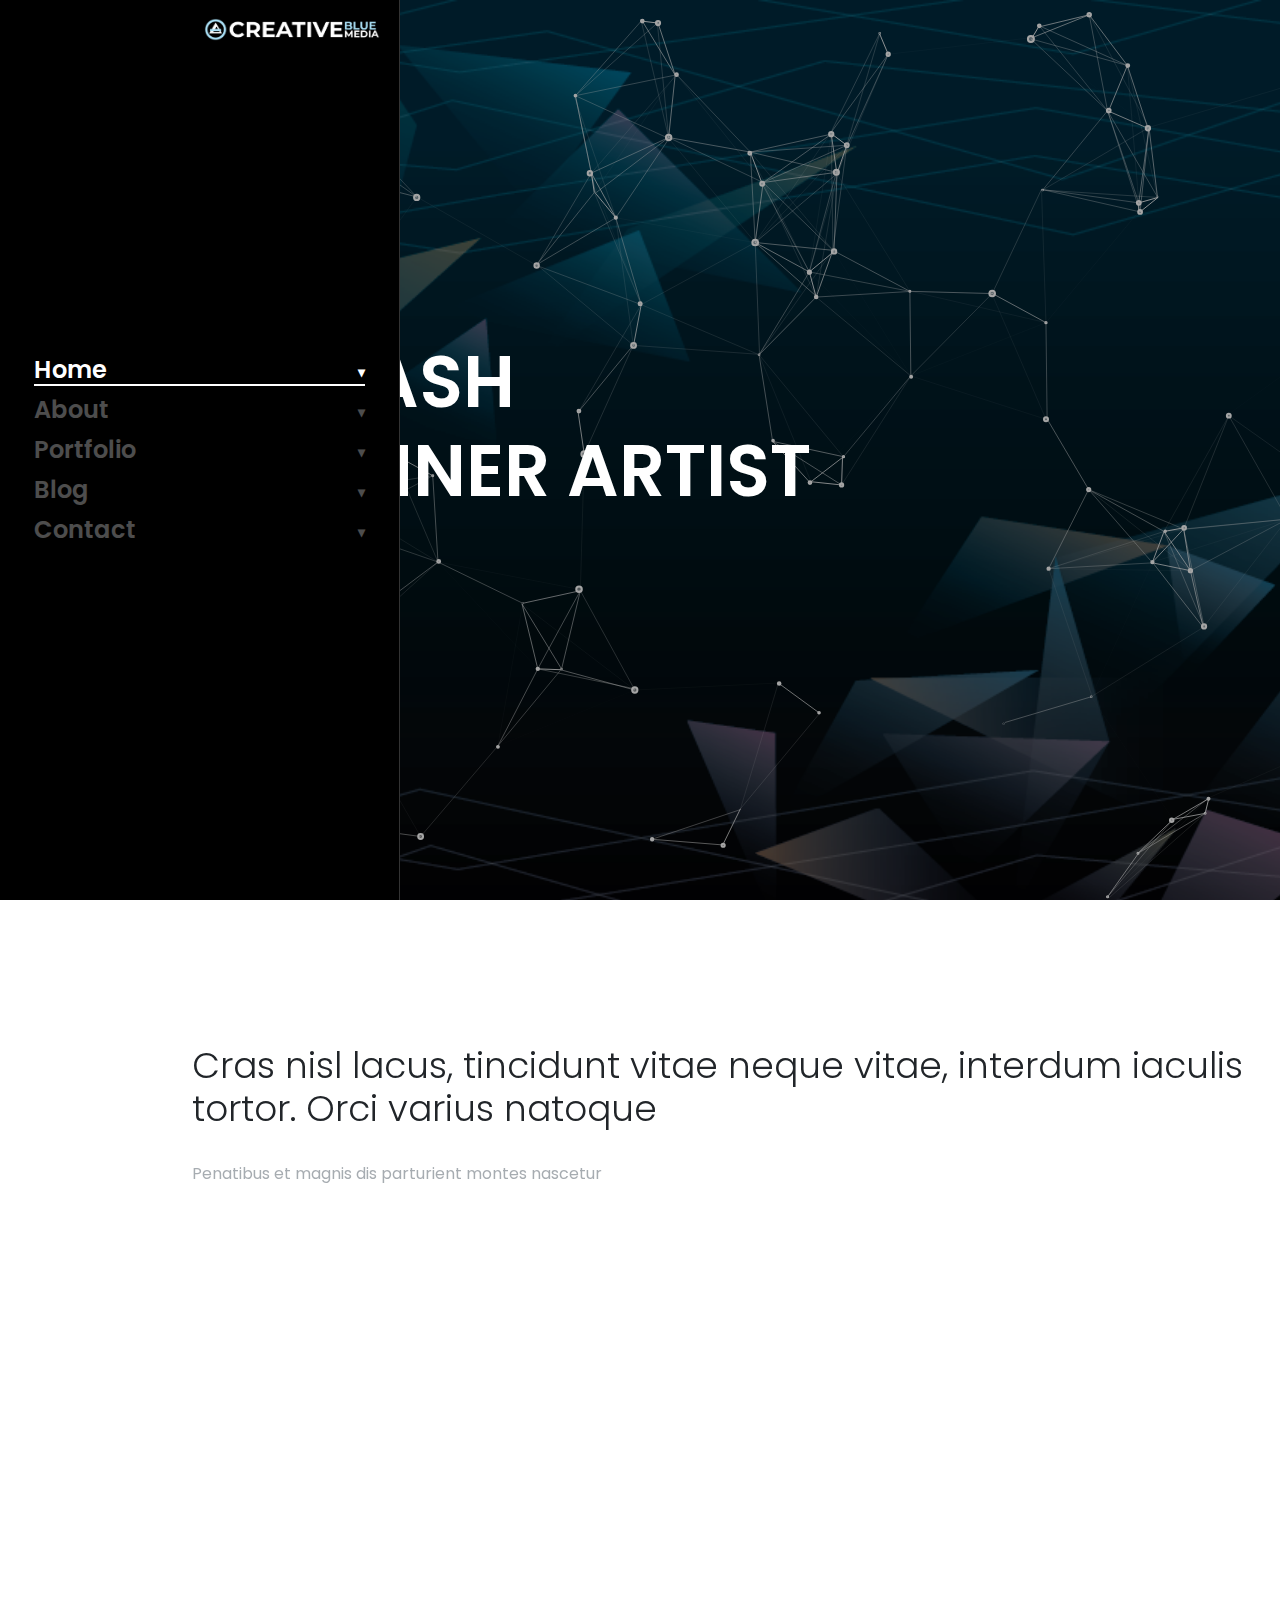
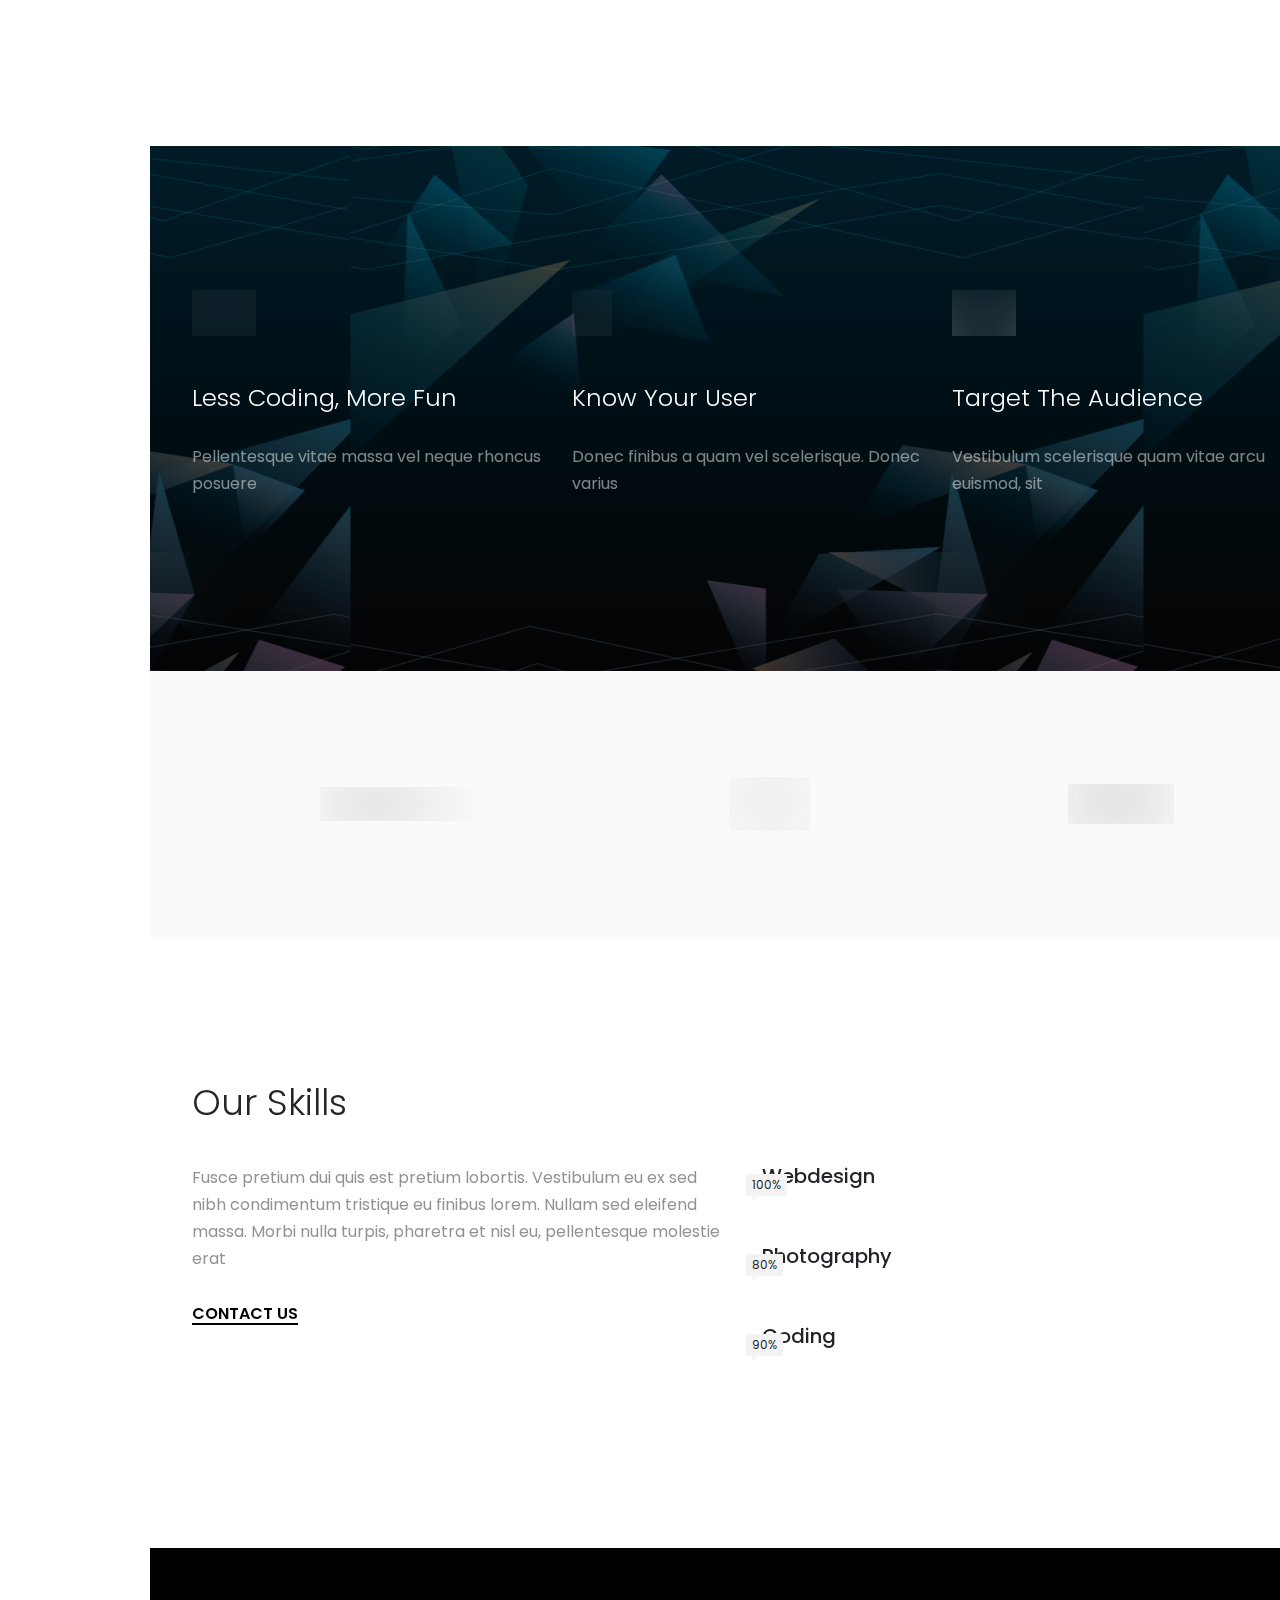
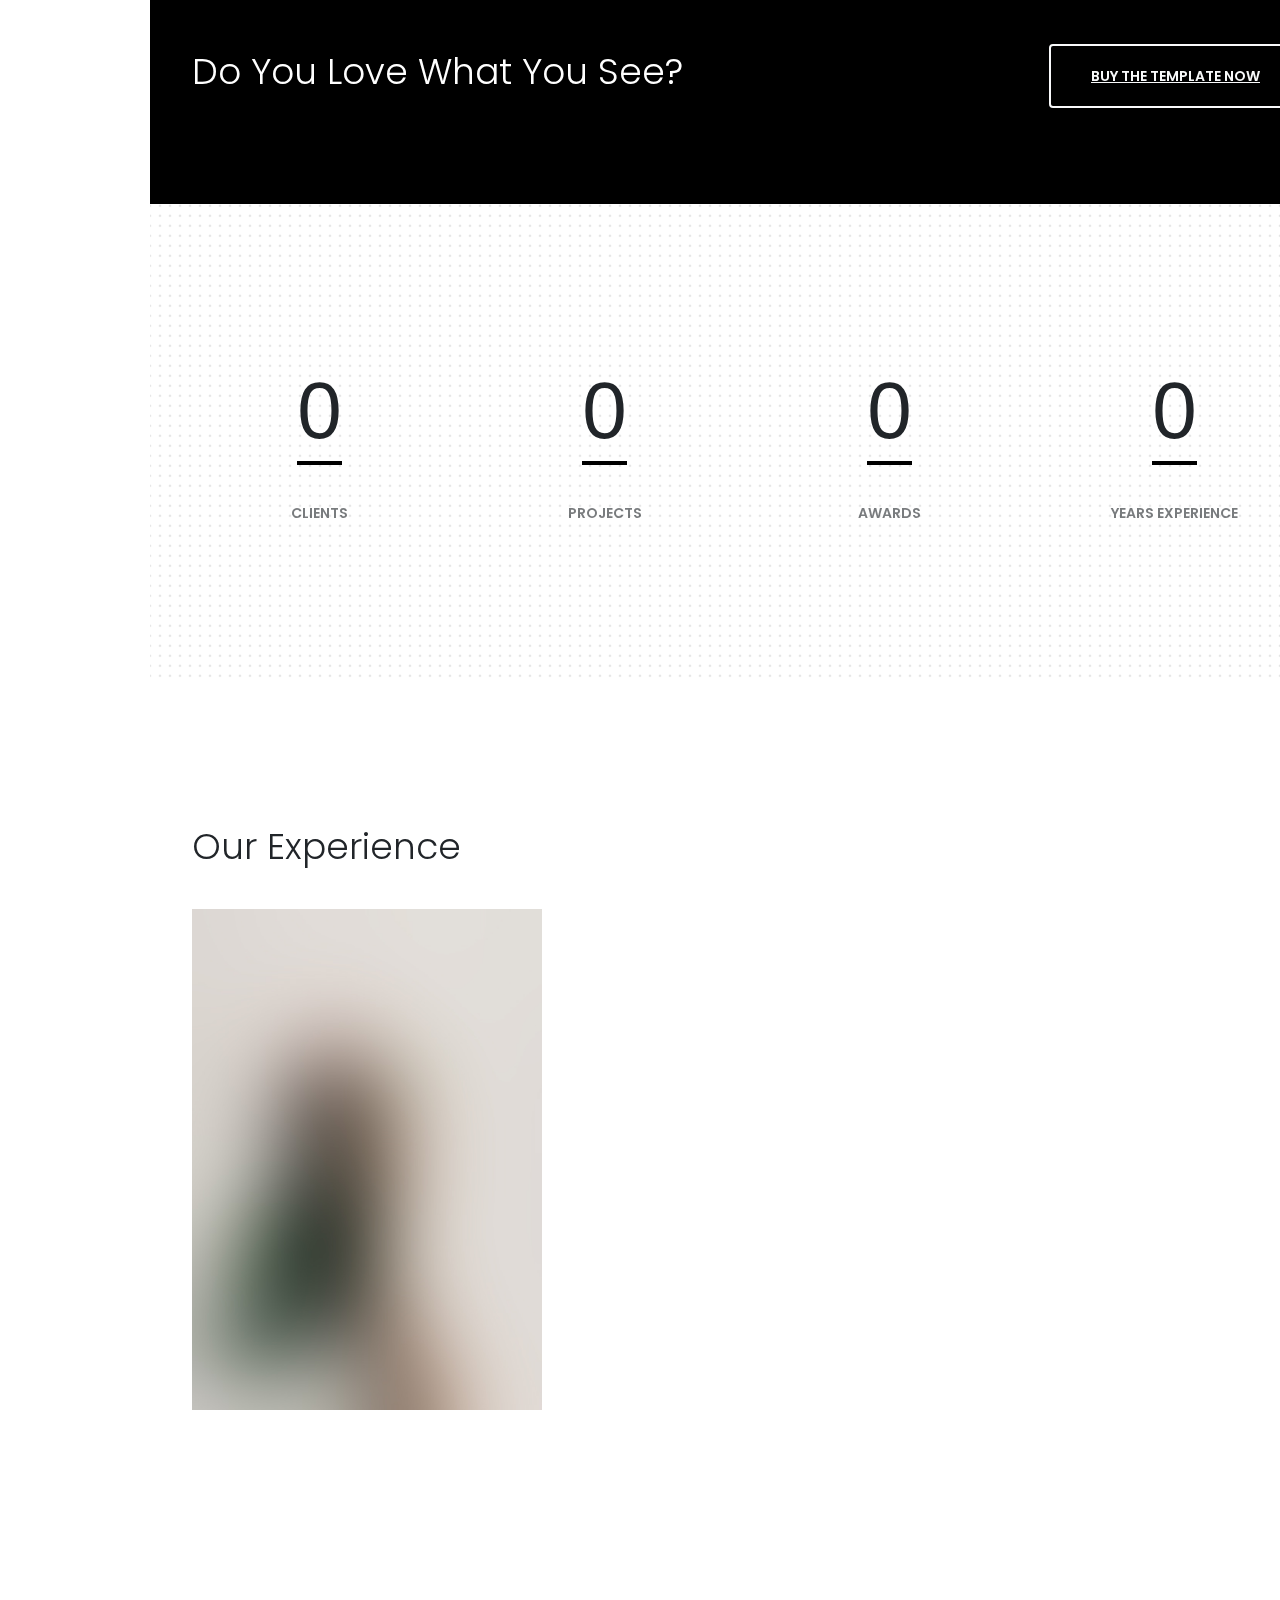
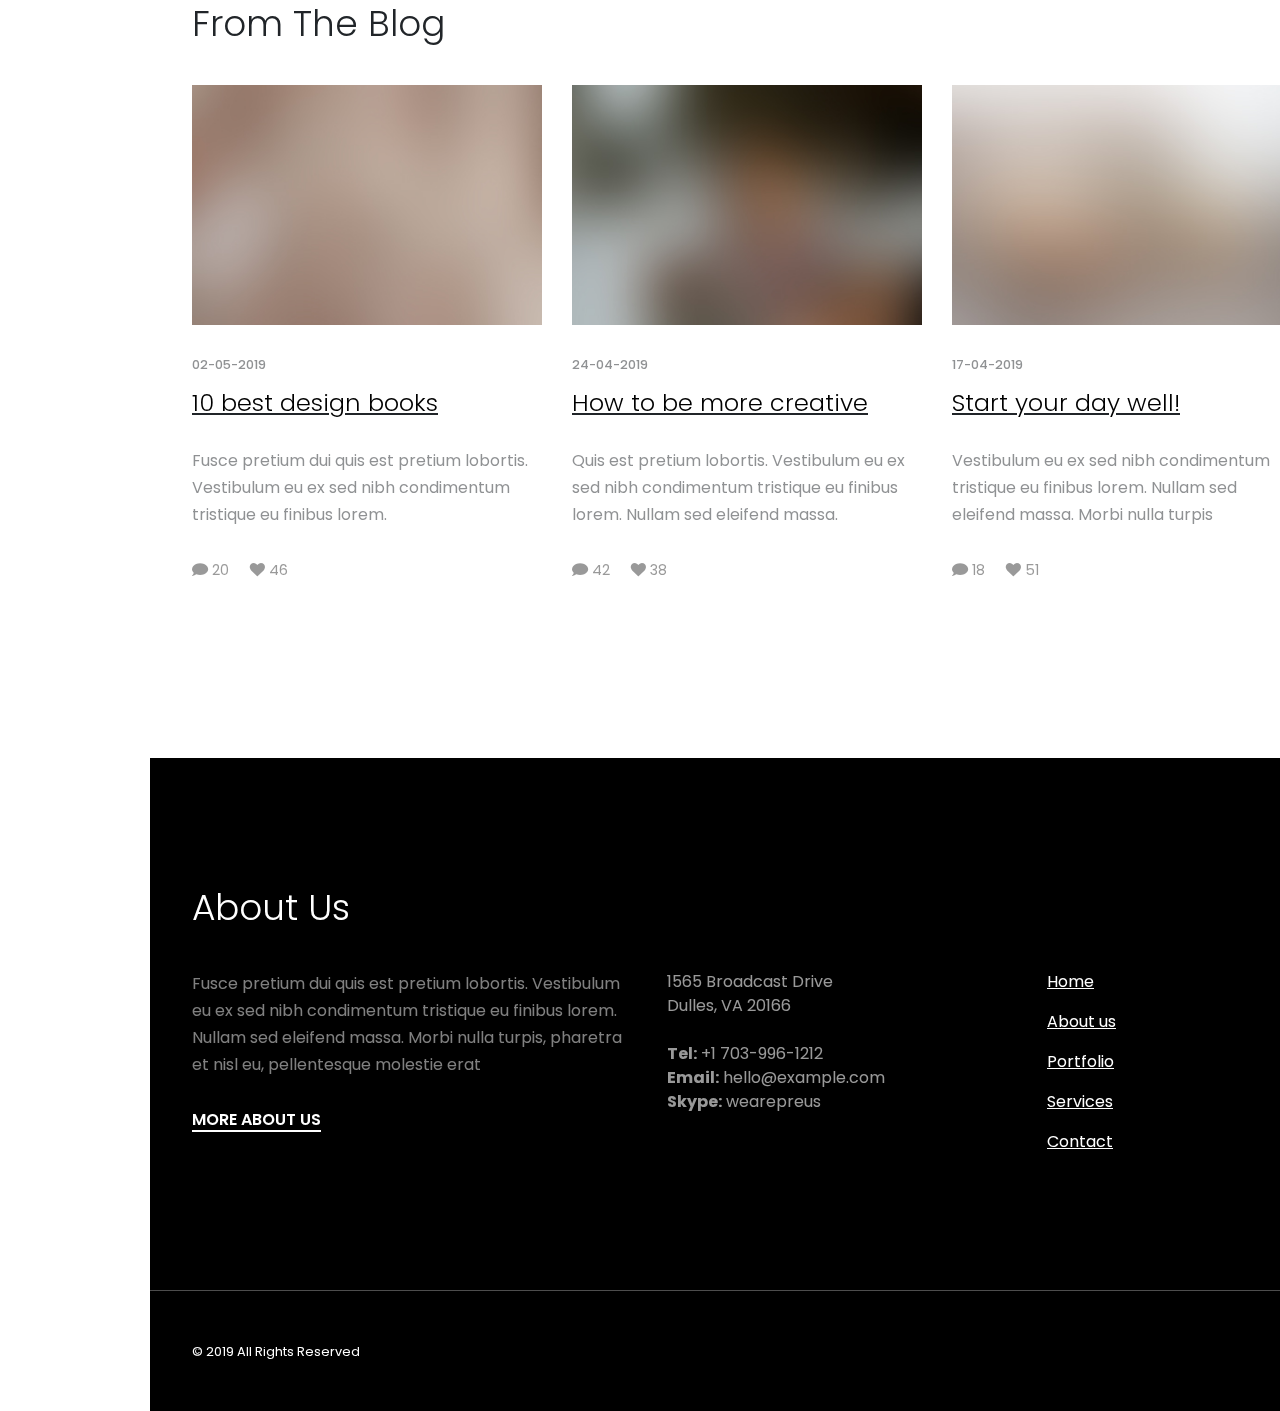
==== commit a301fd52: "changed about sublinks" ====
--- a/html/index.html
+++ b/html/index.html
@@ -52,26 +52,9 @@
                     <a class="nav-link active" href="#collapse__home" data-toggle="collapse" role="button">Home</a>
                     <div class="collapse" id="collapse__home">
                         <ul class="nav flex-column">
-
                             <li class="nav-item">
                                 <a class="nav-link" href="index.html">Creative</a>
                             </li>
-                            <li class="nav-item">
-                                <a class="nav-link" href="index__app.html">App</a>
-                            </li>
-                            <li class="nav-item">
-                                <a class="nav-link" href="index__freelancer.html">Freelancer</a>
-                            </li>
-                            <li class="nav-item">
-                                <a class="nav-link" href="index__portfolio.html">Portfolio</a>
-                            </li>
-                            <li class="nav-item">
-                                <a class="nav-link" href="index__slider.html">Slider</a>
-                            </li>
-                            <li class="nav-item">
-                                <a class="nav-link" href="index__video.html">Video</a>
-                            </li>
-
                         </ul>
                     </div>
                 </li>
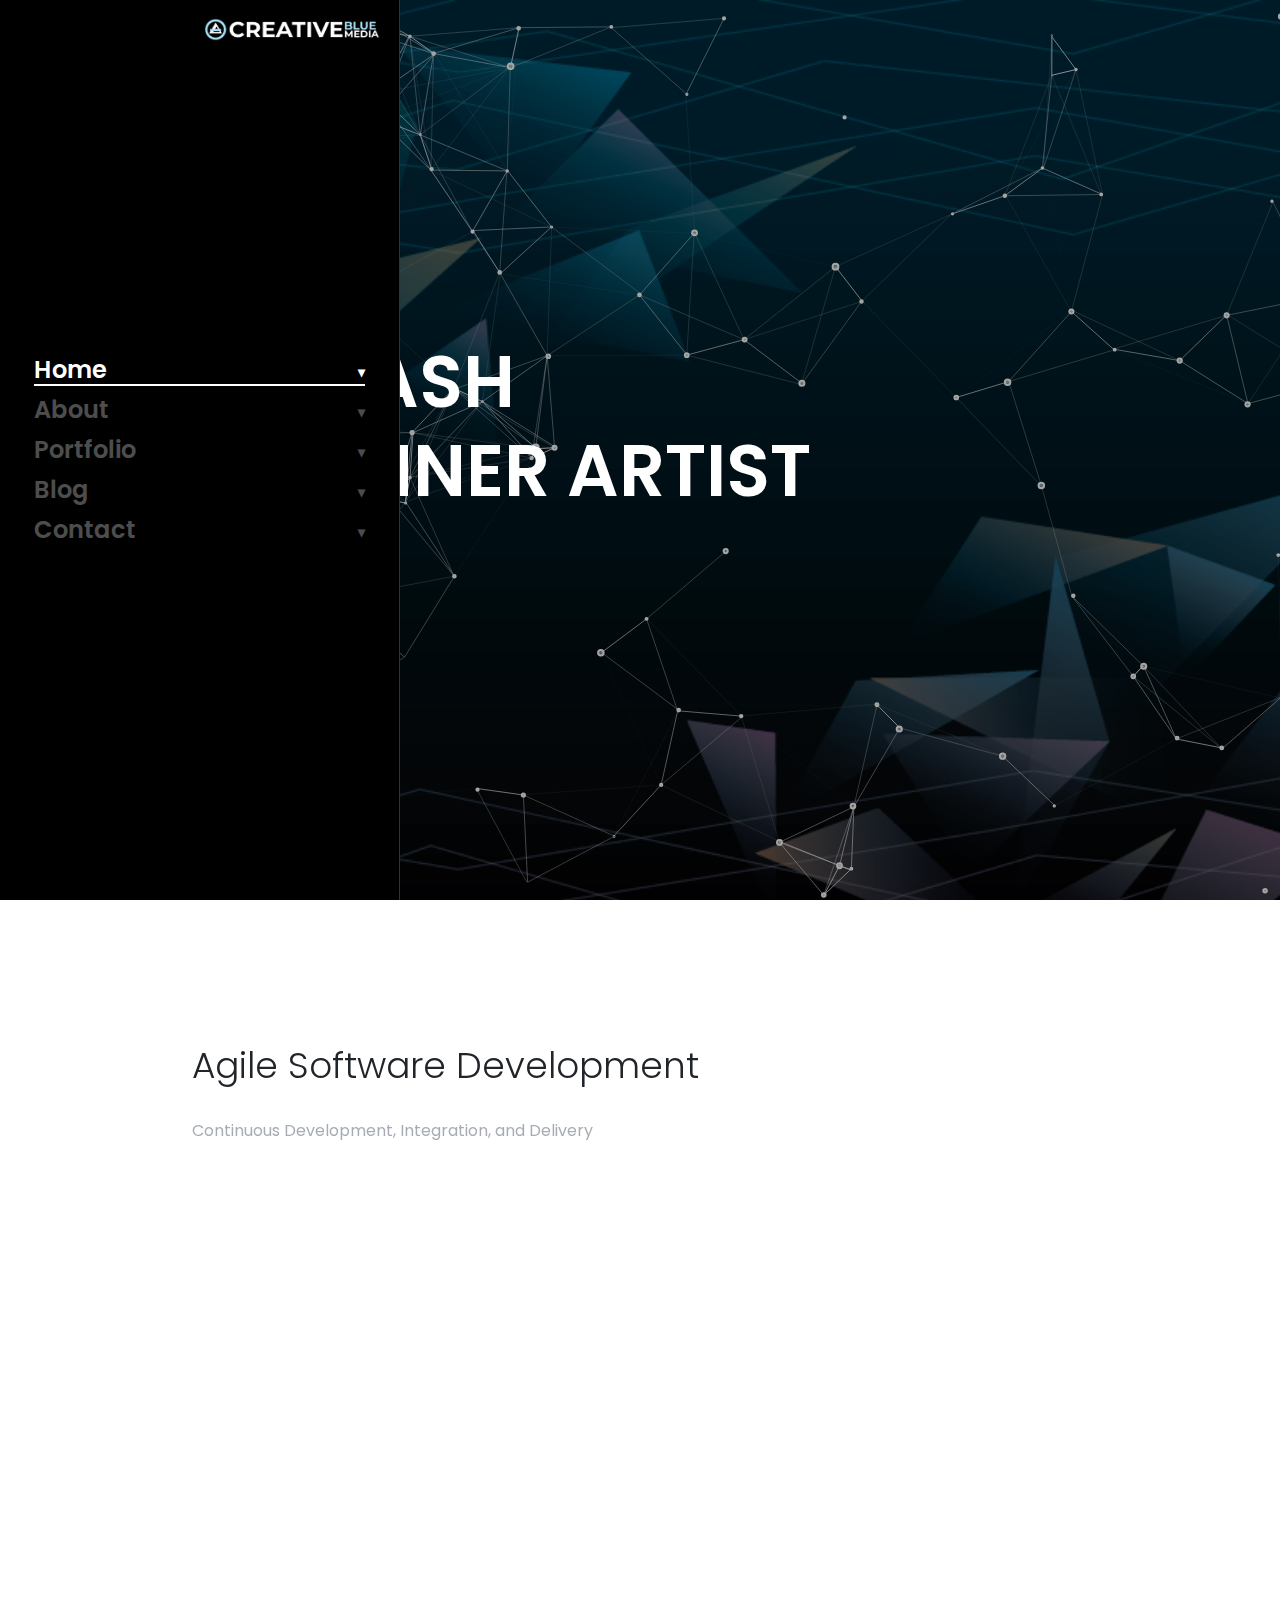
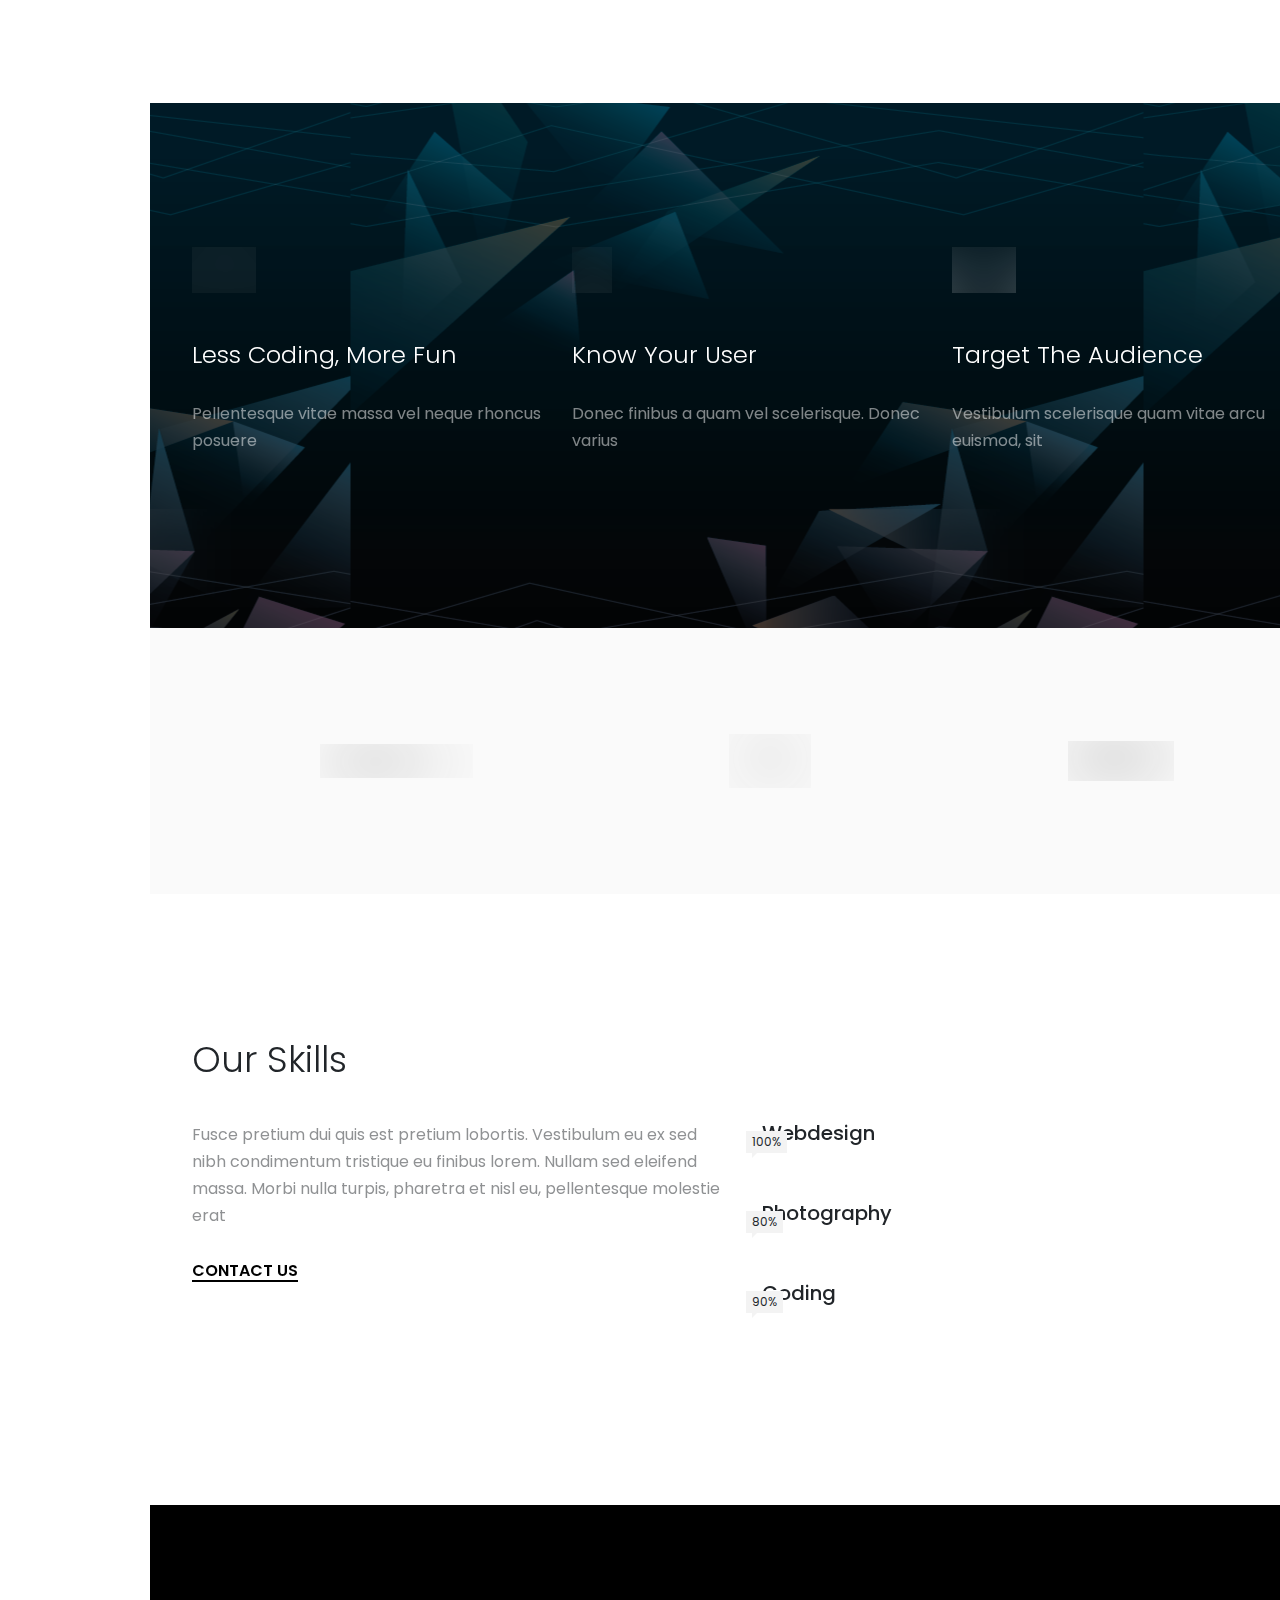
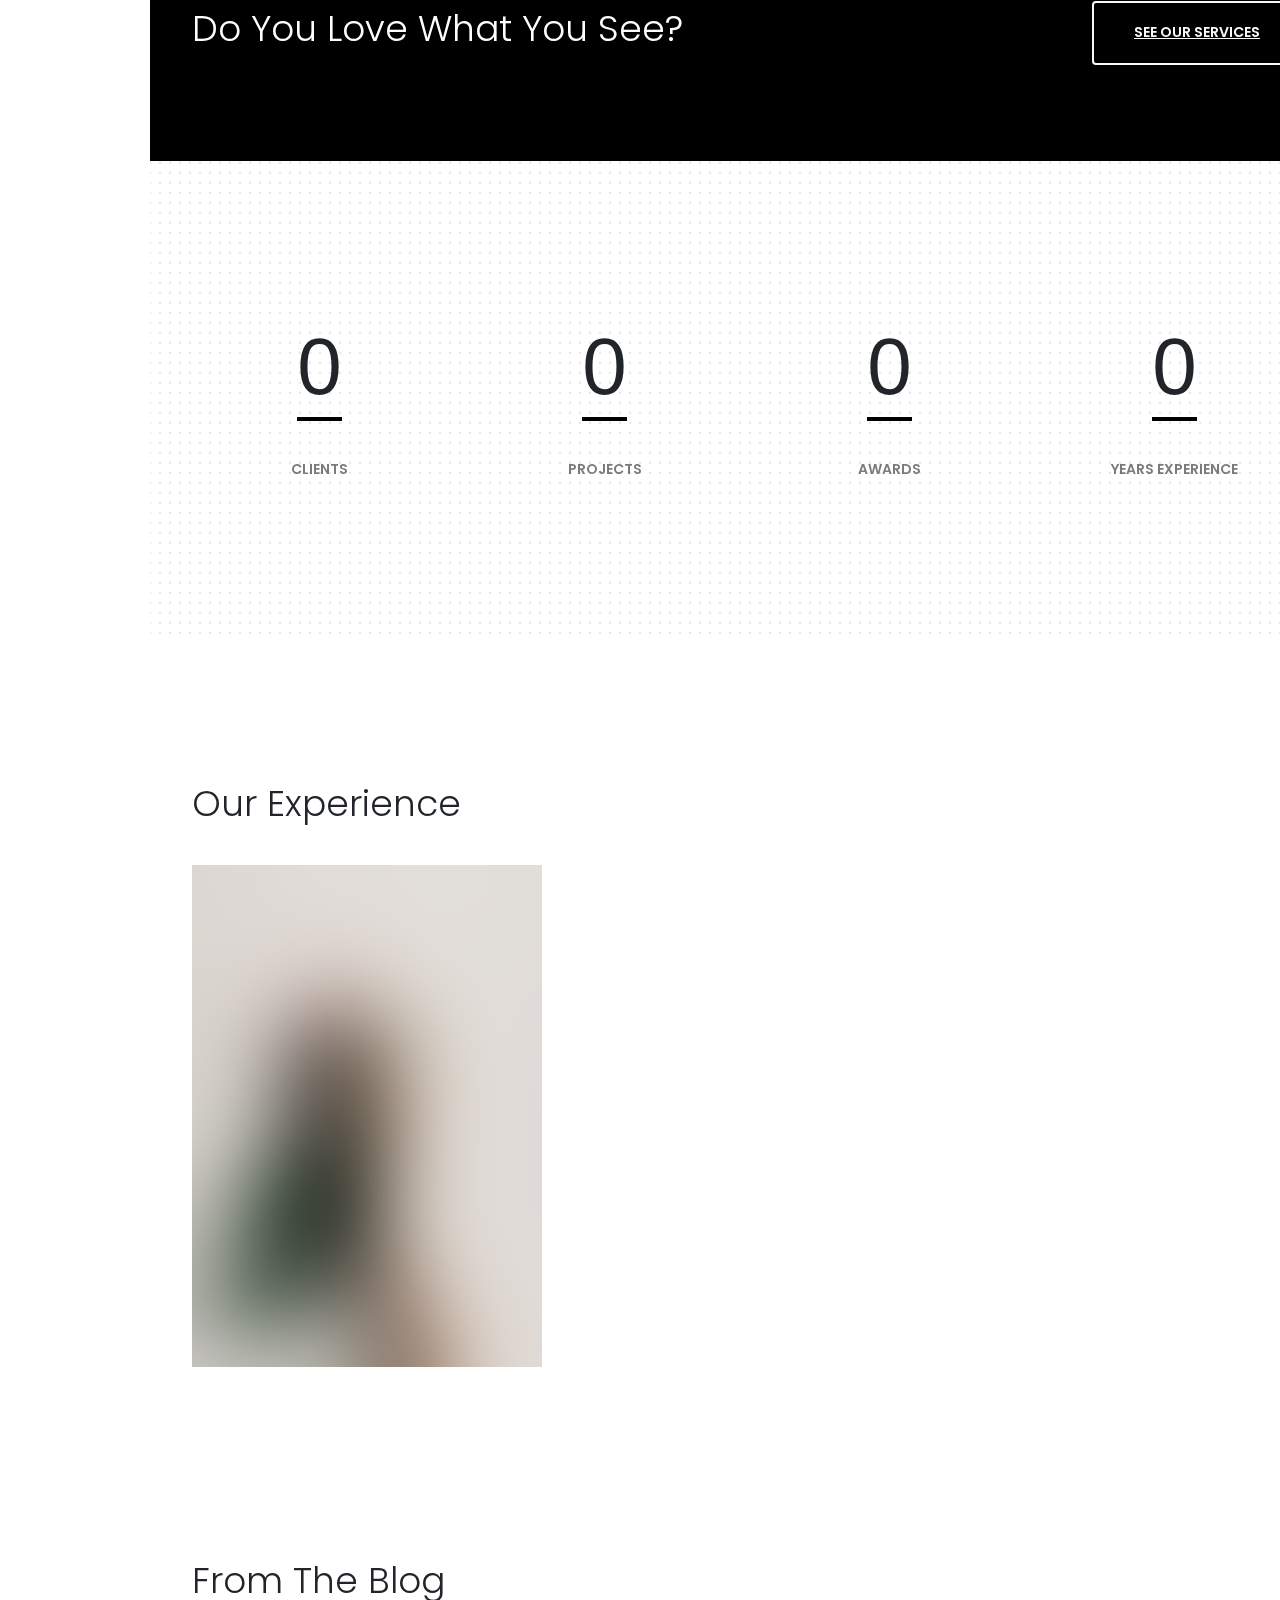
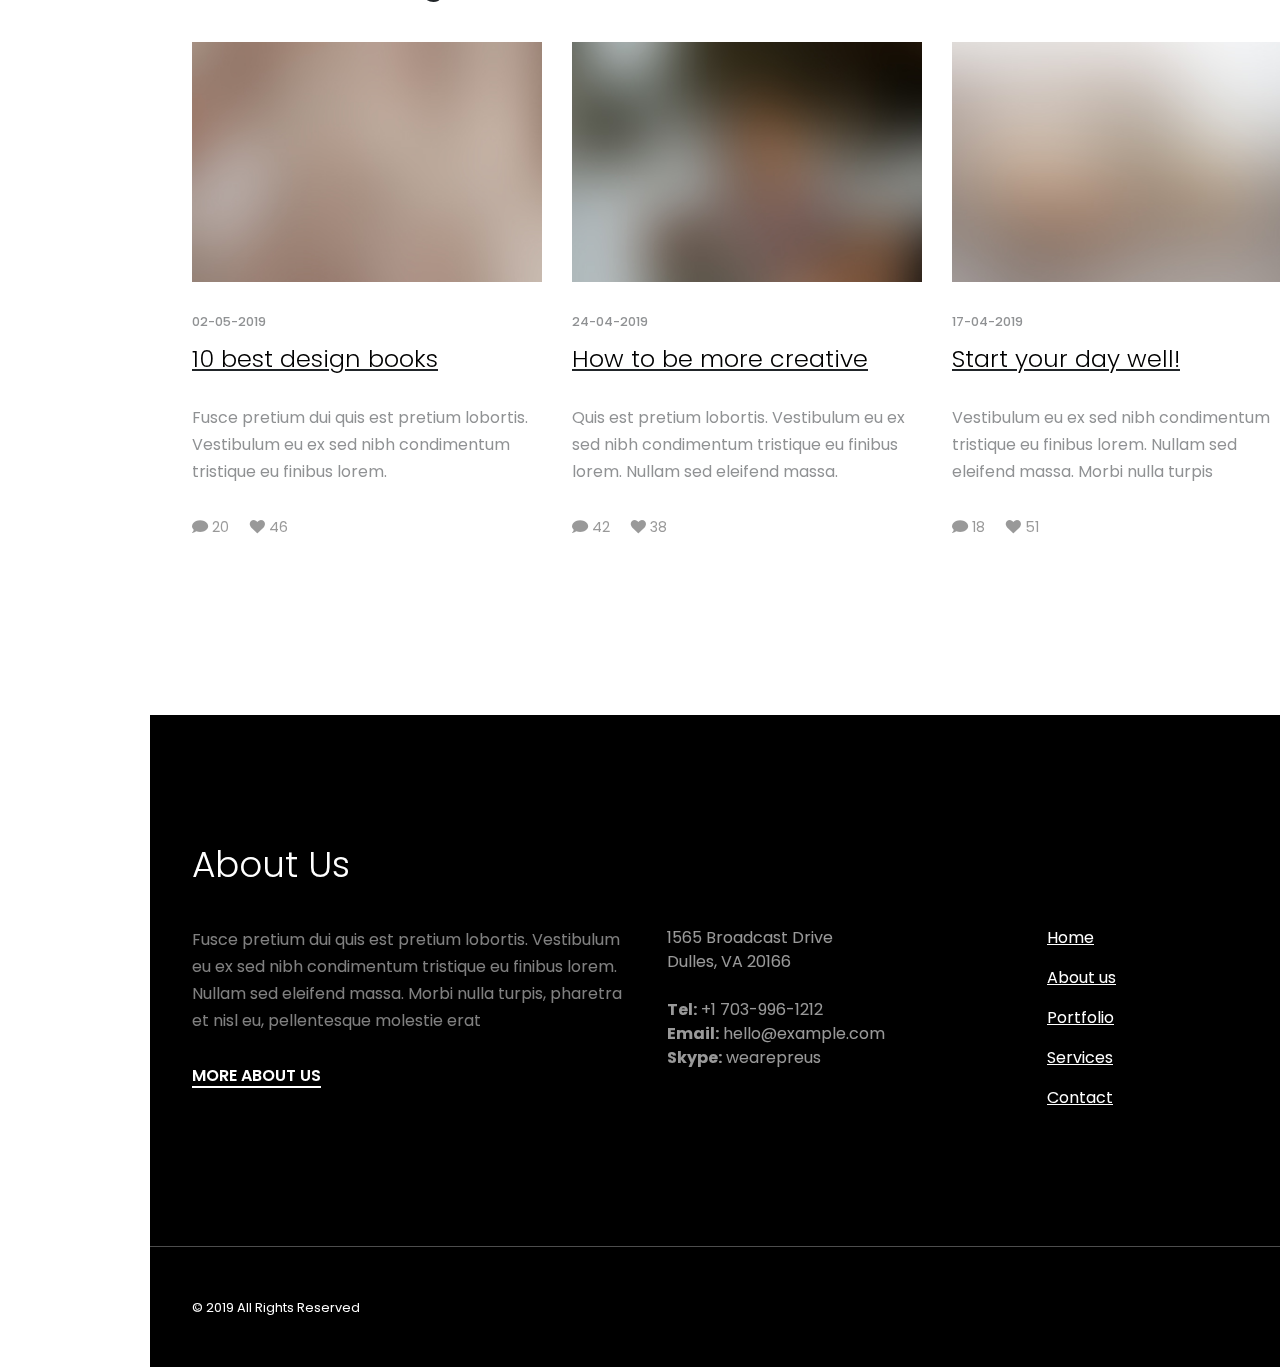
==== commit 767650f8: "fixed particles on hom page" ====
--- a/html/index.html
+++ b/html/index.html
@@ -217,7 +217,7 @@
                     </span>
                 </h1>
 
-                <h4 class="mb-0" data-animate="ts-fadeInUp" data-ts-delay=".1s">A digital agency based in San Diego</h4>
+                <h4 class="mb-0" data-animate="ts-fadeInUp" data-ts-delay=".1s">A creative agency based in San Diego</h4>
 
             </div>
 
@@ -243,8 +243,8 @@
                 <div class="container">
 
                     <blockquote class="blockquote">
-                        <h2>Cras nisl lacus, tincidunt vitae neque vitae, interdum iaculis tortor. Orci varius natoque</h2>
-                        <footer class="blockquote-footer">Penatibus et magnis dis parturient montes nascetur</footer>
+                        <h2>Agile Software Development</h2>
+                        <footer class="blockquote-footer">Continuous Development, Integration, and Delivery</footer>
                     </blockquote>
 
                 </div>
@@ -469,7 +469,7 @@
                         </div>
 
                         <div class="col-md-6">
-                            <a href="#" class="btn btn-outline-light float-md-right">Buy The Template Now</a>
+                            <a href="#" class="btn btn-outline-light float-md-right">See our services</a>
                         </div>
 
                     </div>
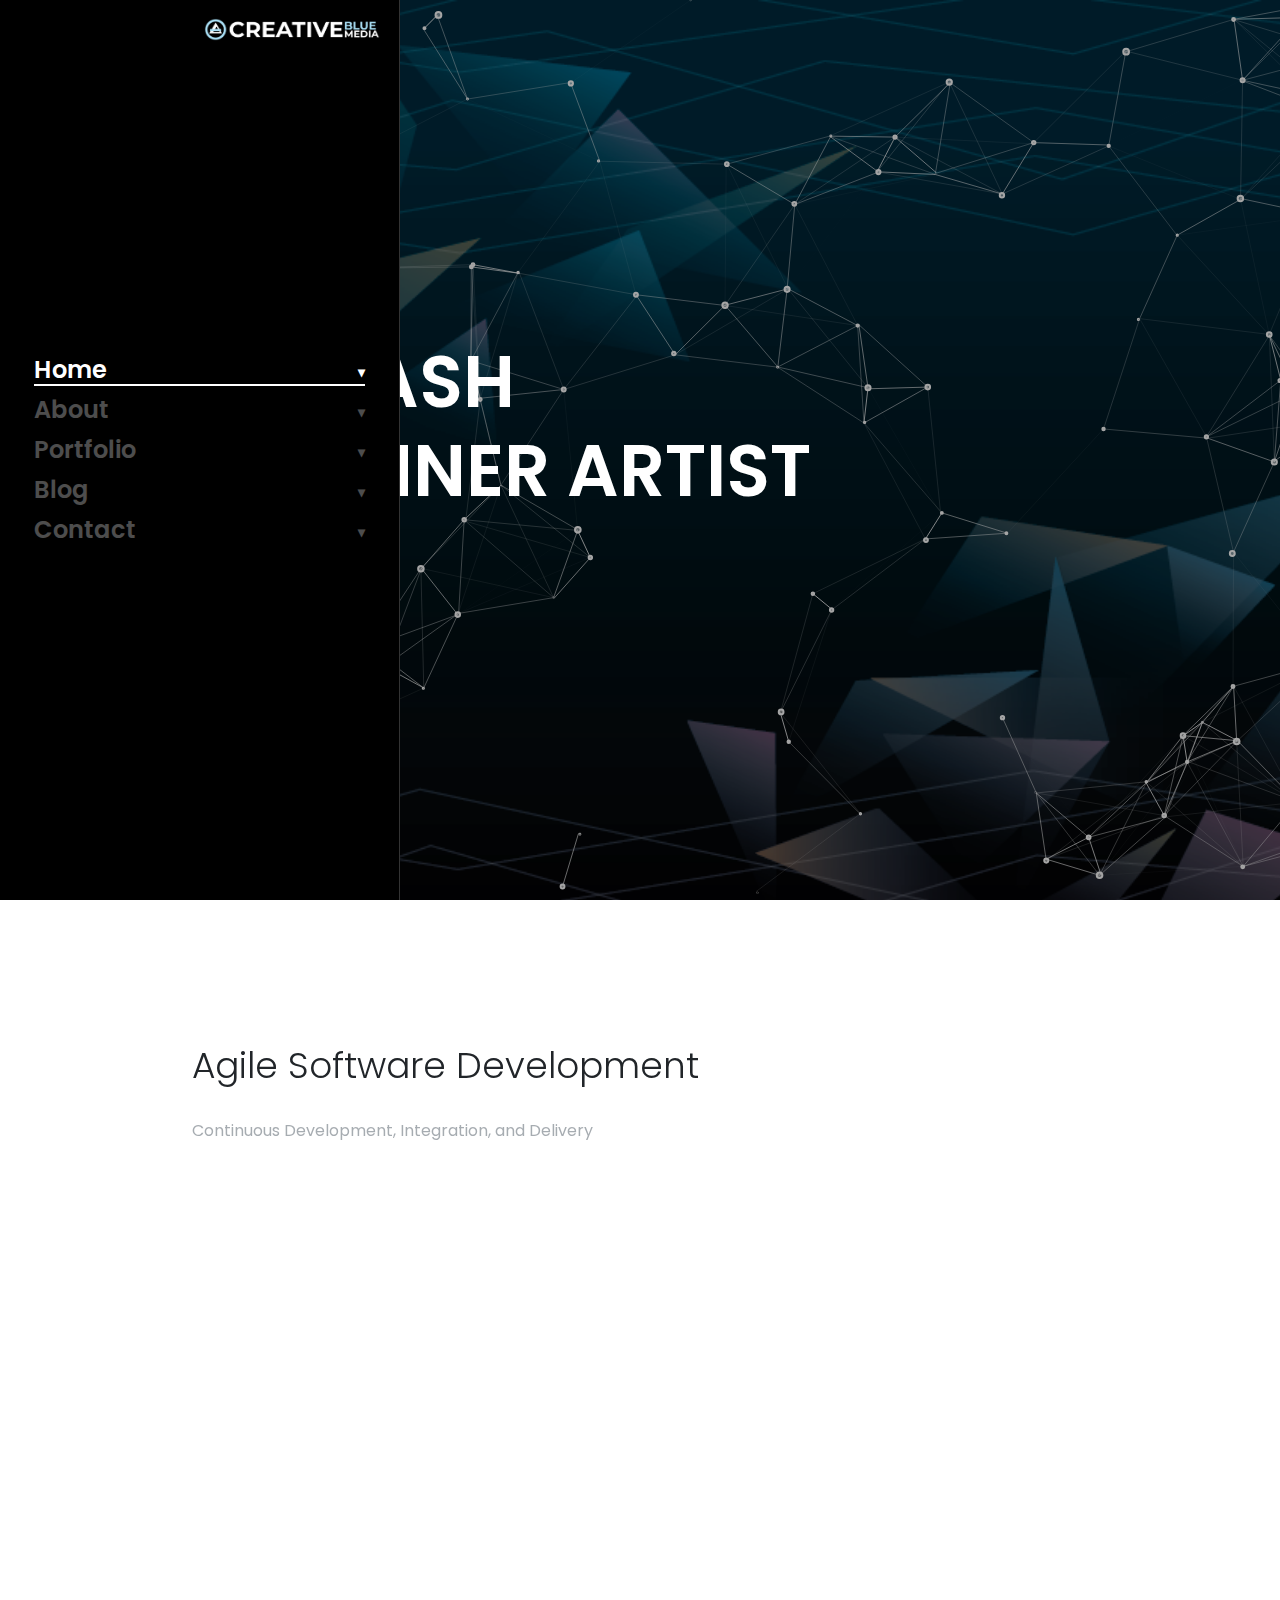
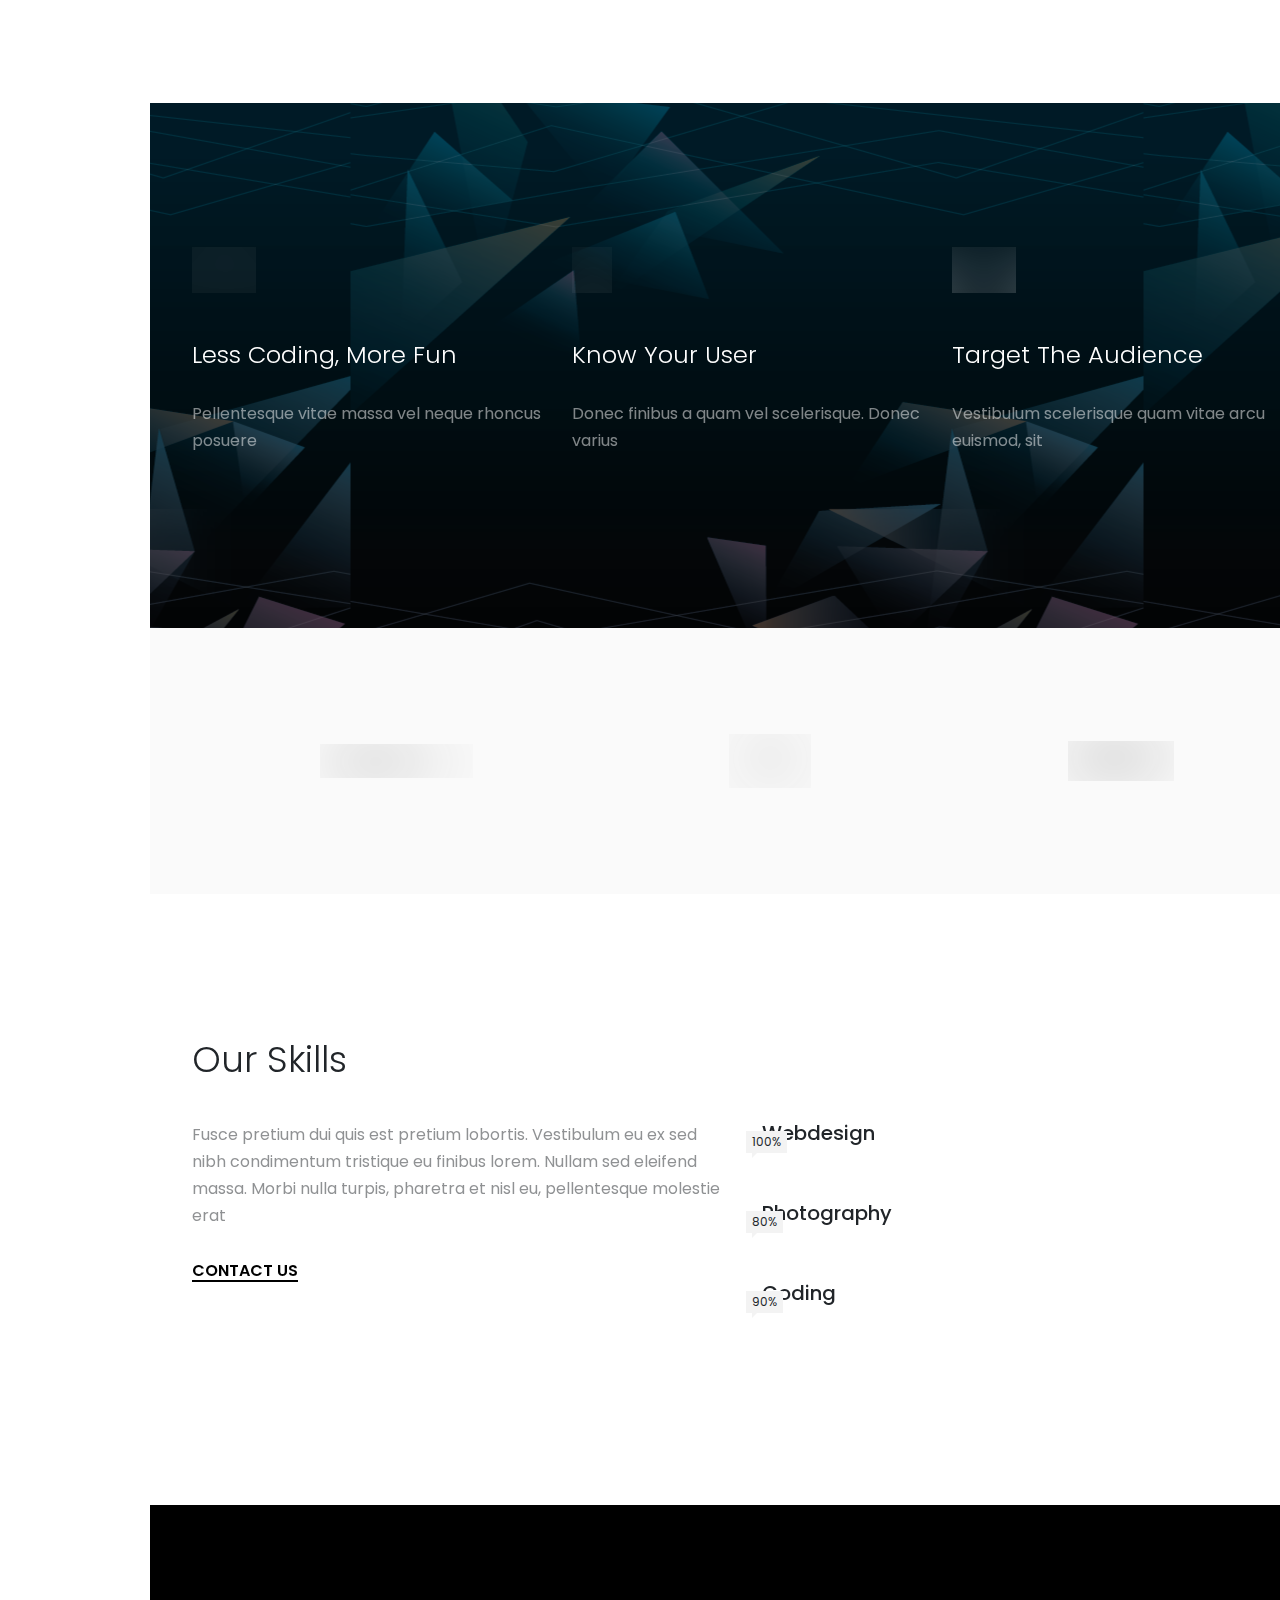
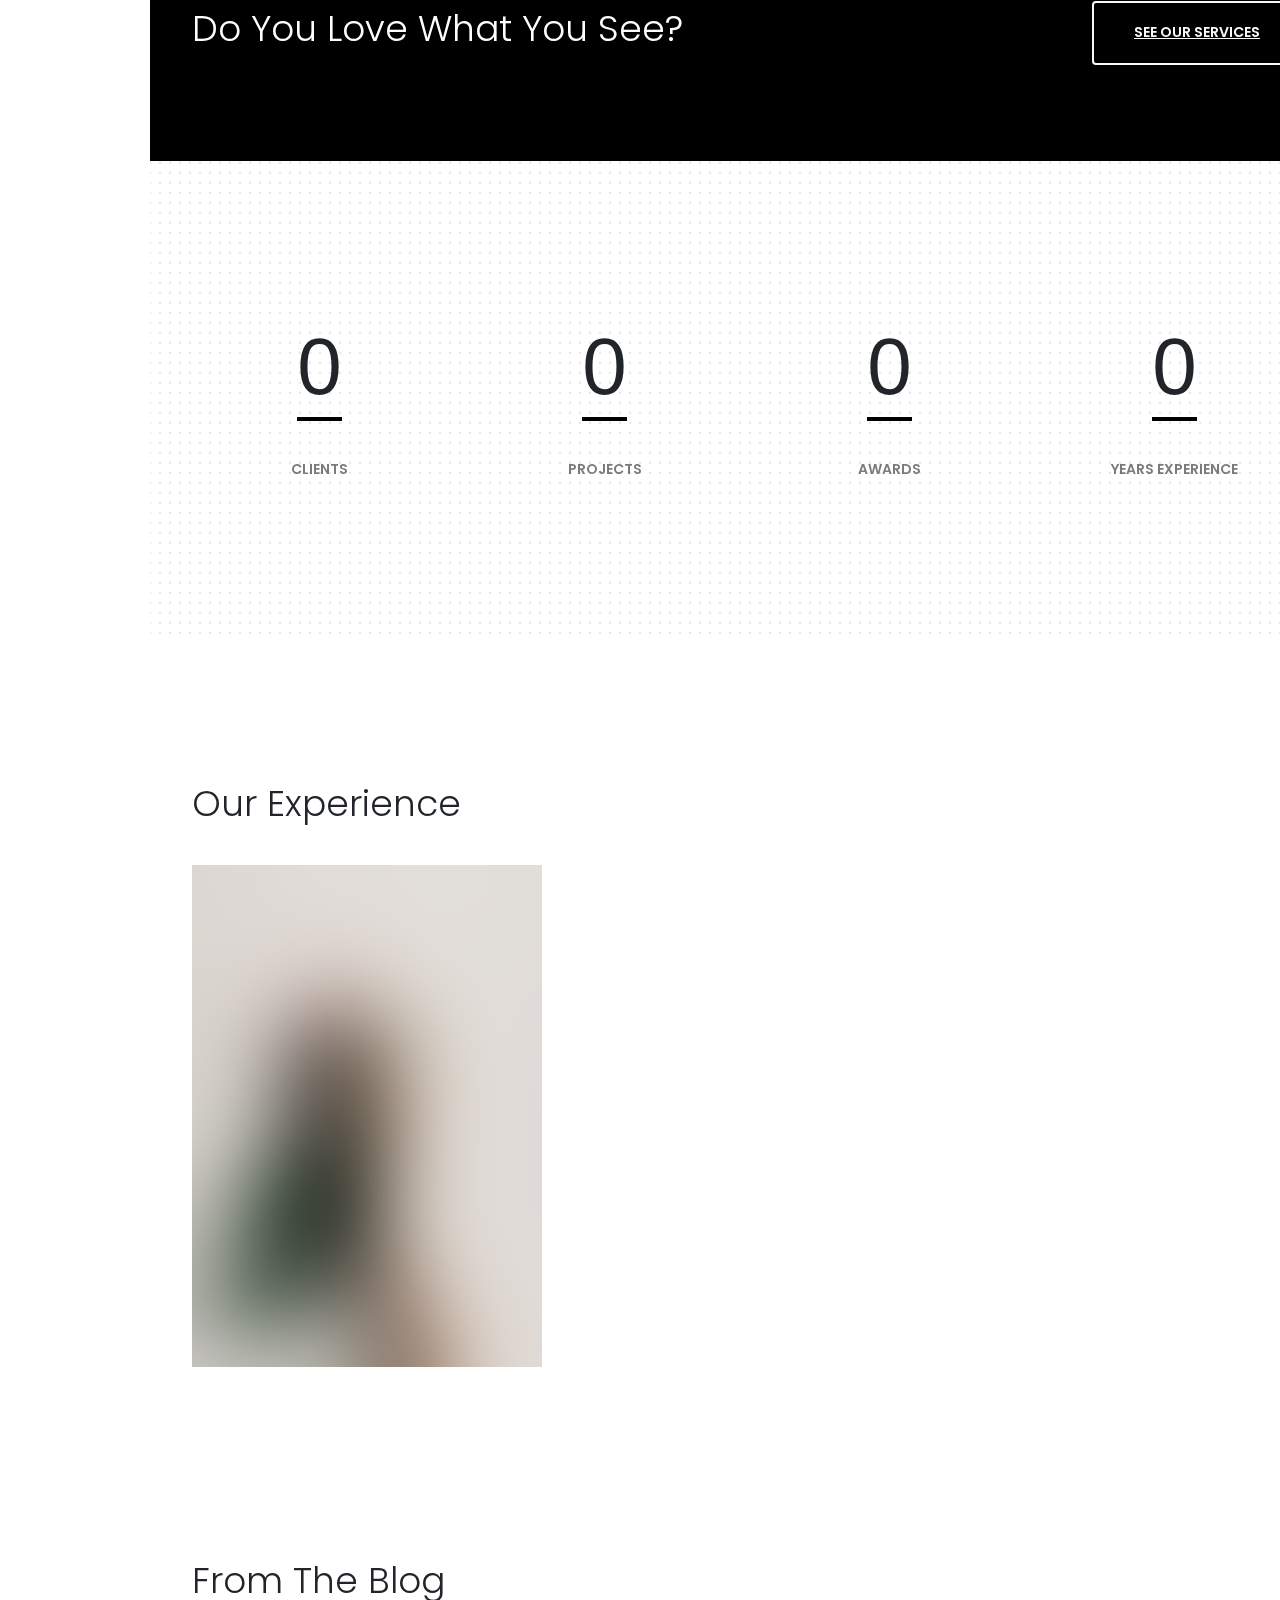
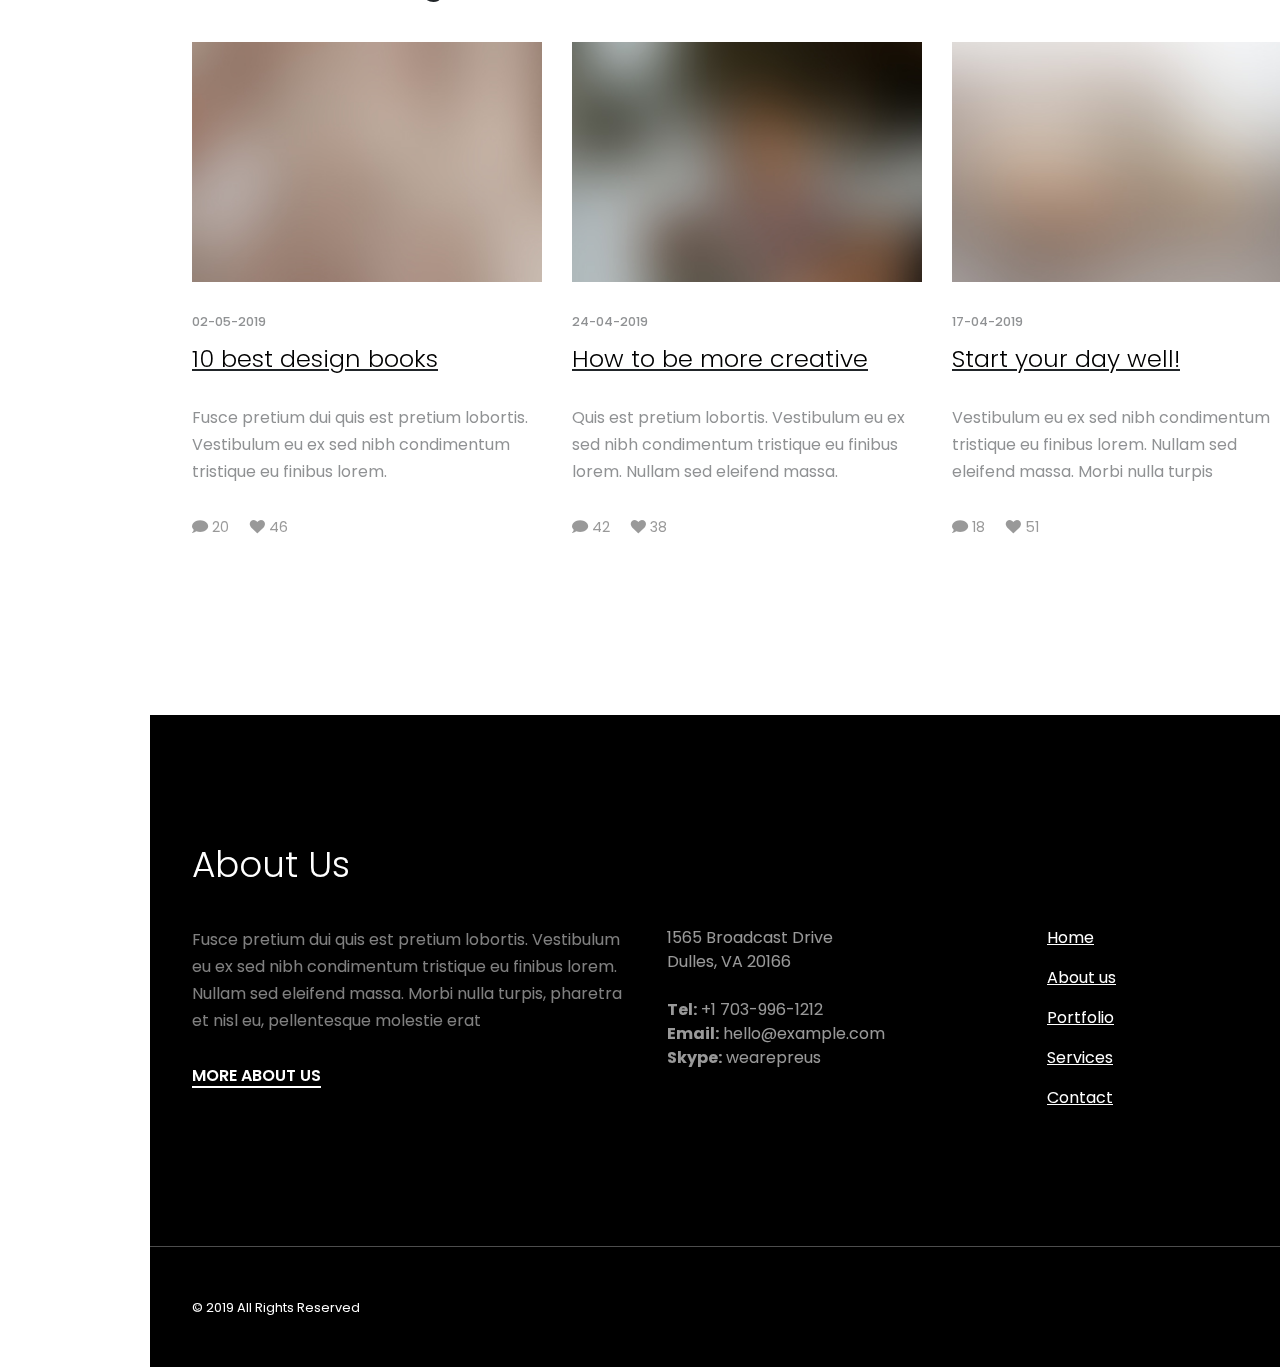
==== commit b1e8e625: "changes to photos" ====
--- a/html/index.html
+++ b/html/index.html
@@ -259,26 +259,26 @@
                     <div class="row no-gutters ts-gallery">
 
                         <div class="col-md-6 col-lg-4">
-                            <a href="assets/img/img__work__thumb--01.jpg" class="card ts-gallery__item ts-floated-description popup-image" data-animate="ts-fadeInUp">
+                            <a href="assets/img/webdev.png" class="card ts-gallery__item ts-floated-description popup-image" data-animate="ts-fadeInUp">
                                 <div class="ts-gallery__item-description">
                                     <h5>Website Development</h5>
                                     <h3>Creativite Creation</h3>
                                 </div>
                                 <div class="ts-background ts-img-into-bg">
-                                    <img src="assets/img/img__work__thumb--01.jpg" alt="">
+                                    <img src="assets/img/webdev.png" alt="">
                                 </div>
                             </a>
                         </div>
                         <!--end gallery item-->
 
                         <div class="col-md-6 col-lg-4">
-                            <a href="assets/img/img__work__thumb--02.jpg" class="card ts-gallery__item ts-floated-description popup-image" data-animate="ts-fadeInUp" data-delay=".1s">
+                            <a href="assets/img/lens.png" class="card ts-gallery__item ts-floated-description popup-image" data-animate="ts-fadeInUp" data-delay=".1s">
                                 <div class="ts-gallery__item-description">
                                     <h5>Branding & Graphic Design</h5>
                                     <h3>Refresh</h3>
                                 </div>
-                                <div class="ts-background ts-img-into-bg">
-                                    <img src="assets/img/img__work__thumb--02.jpg" alt="">
+                                <div class="ts-background">
+                                    <img src="assets/img/lens.png" alt="">
                                 </div>
                             </a>
                         </div>
@@ -291,7 +291,7 @@
                                     <h3>The network</h3>
                                 </div>
                                 <div class="ts-background ts-img-into-bg">
-                                    <img src="assets/img/img__work__thumb--03.jpg" alt="">
+                                    <img src="assets/img/network1.JPG" alt="">
                                 </div>
                             </a>
                         </div>
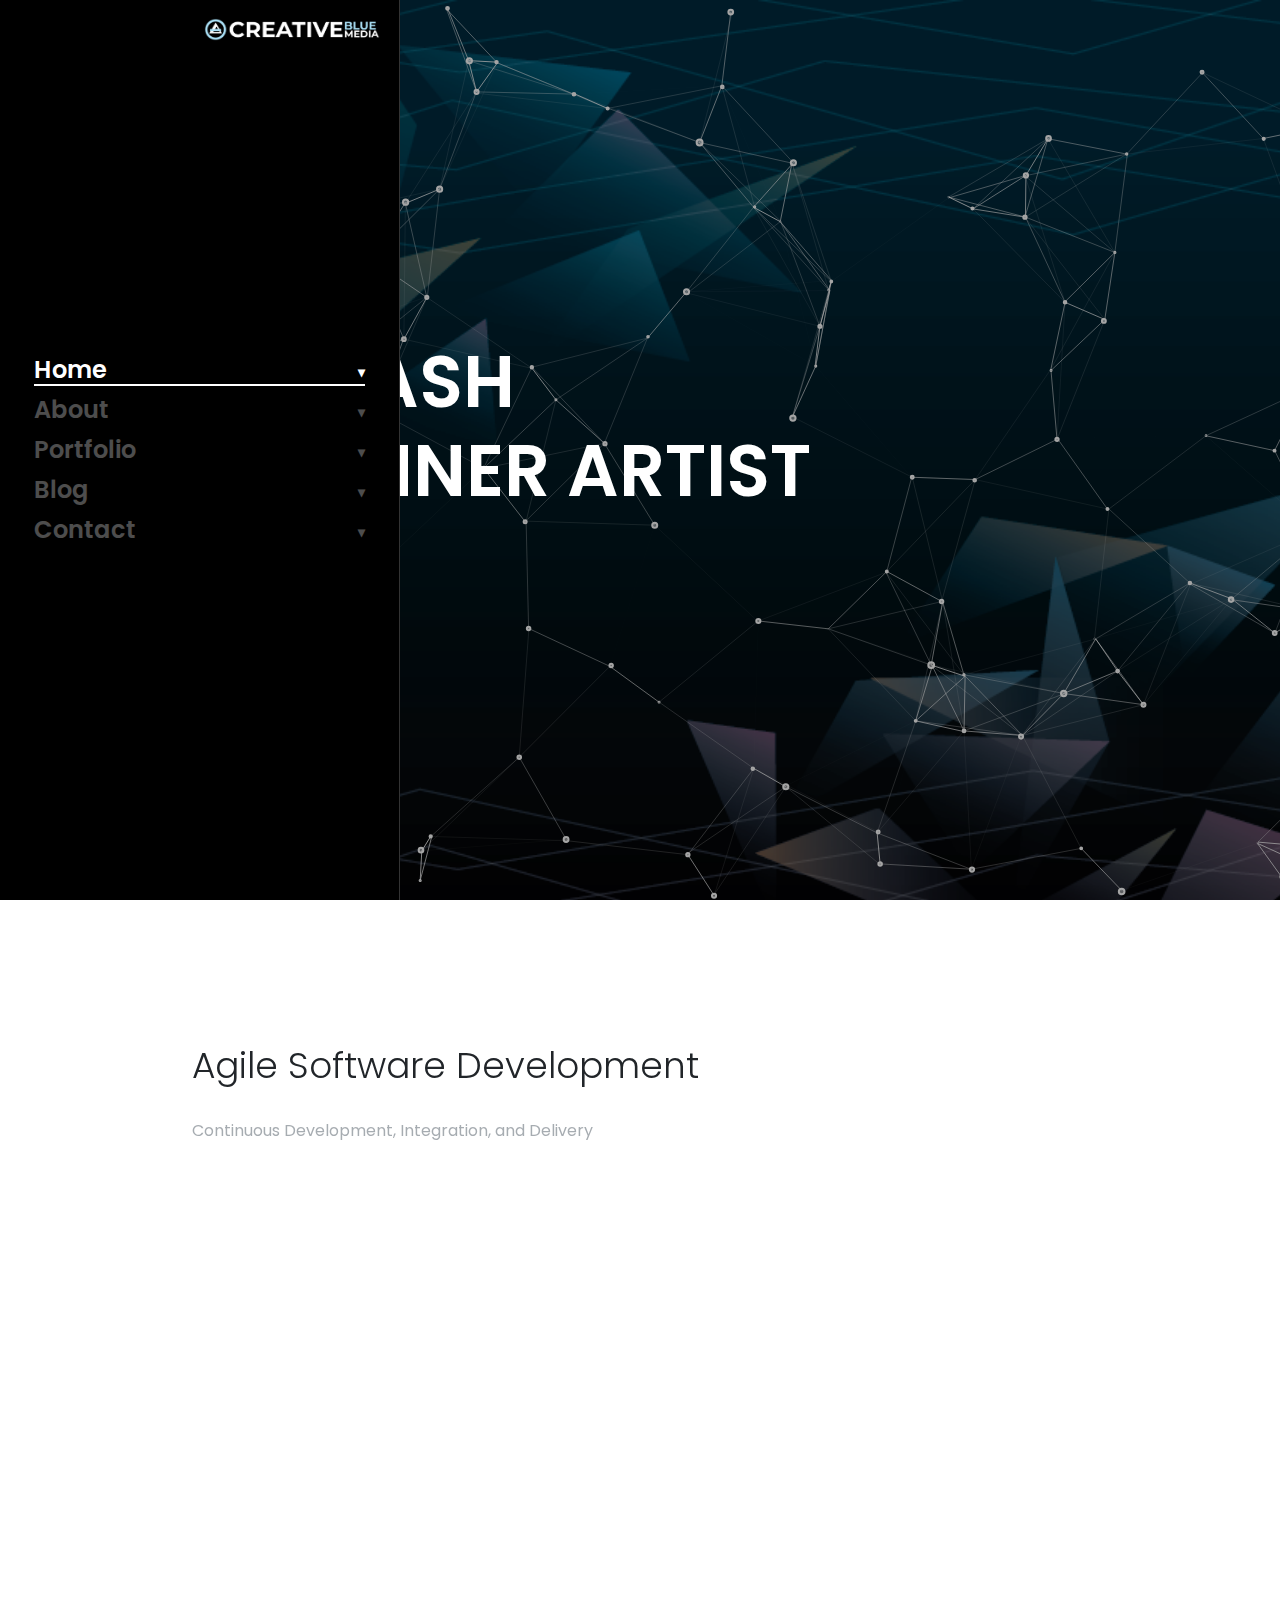
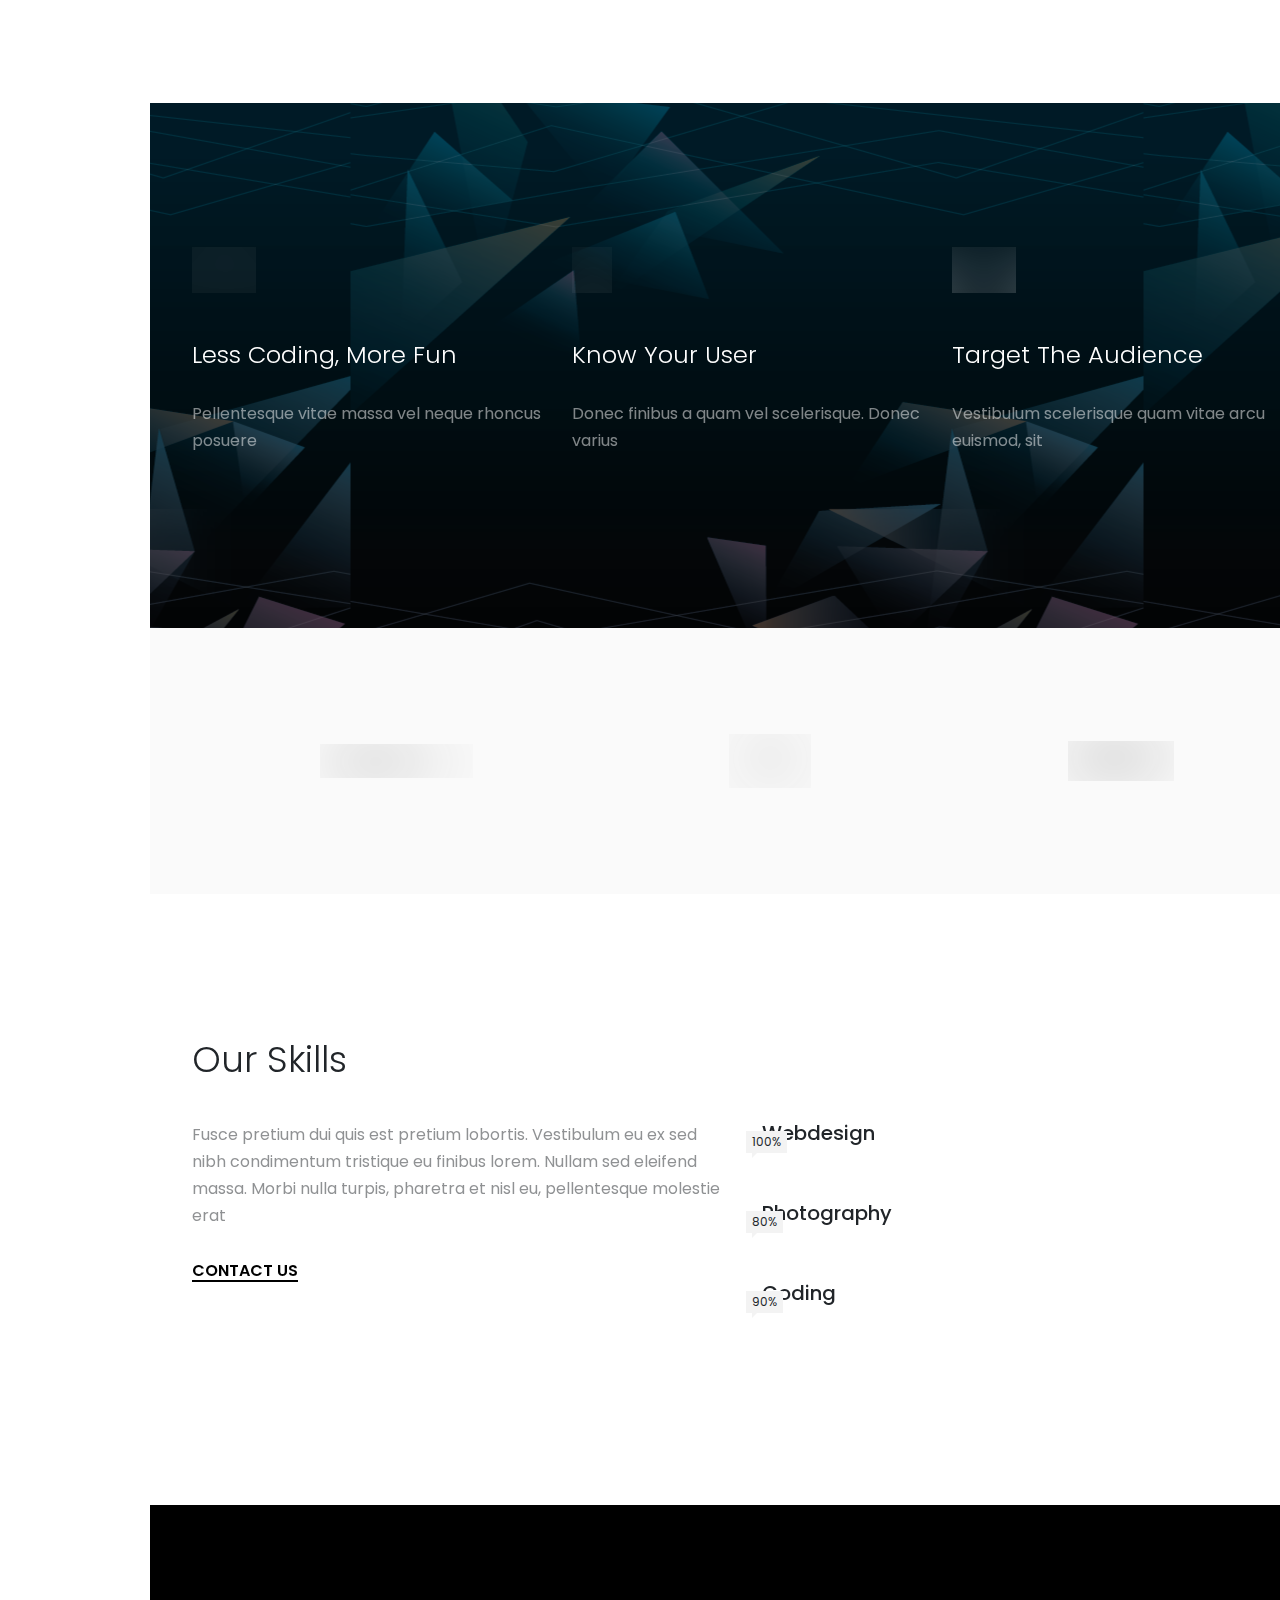
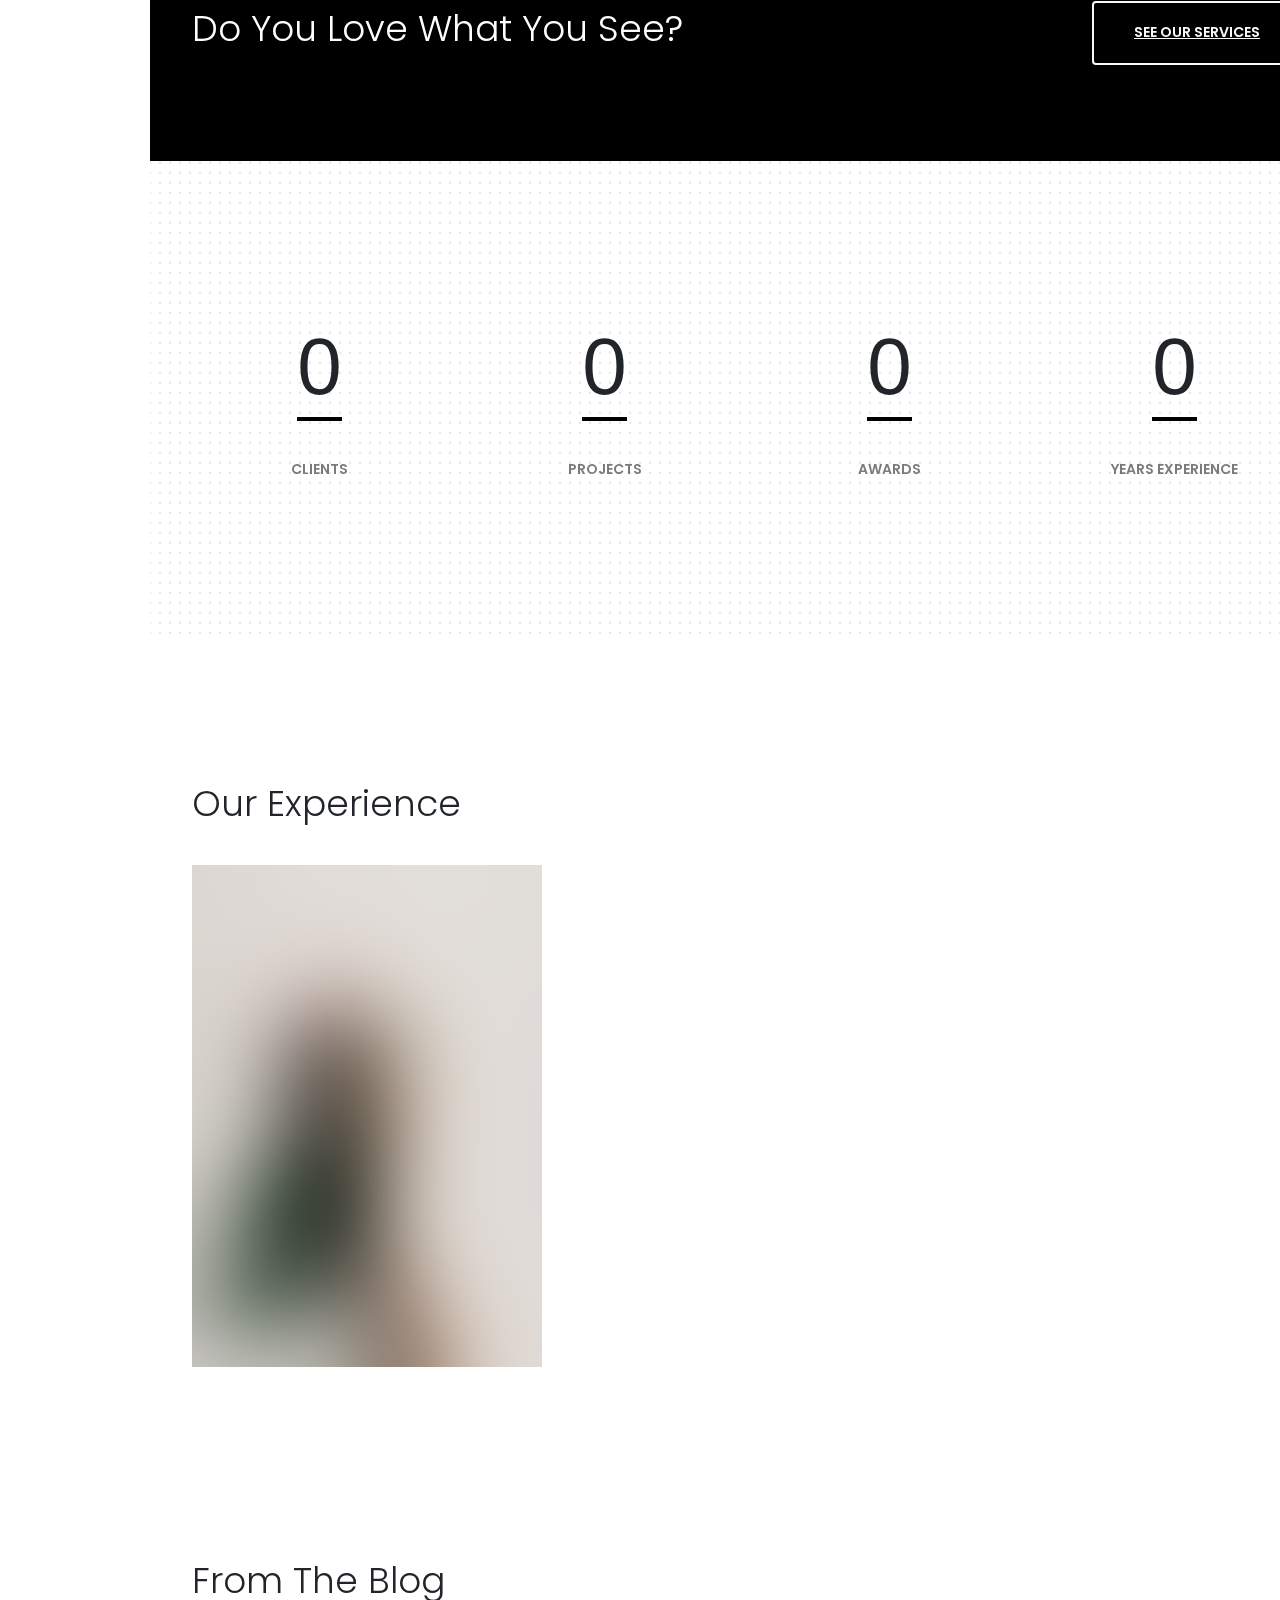
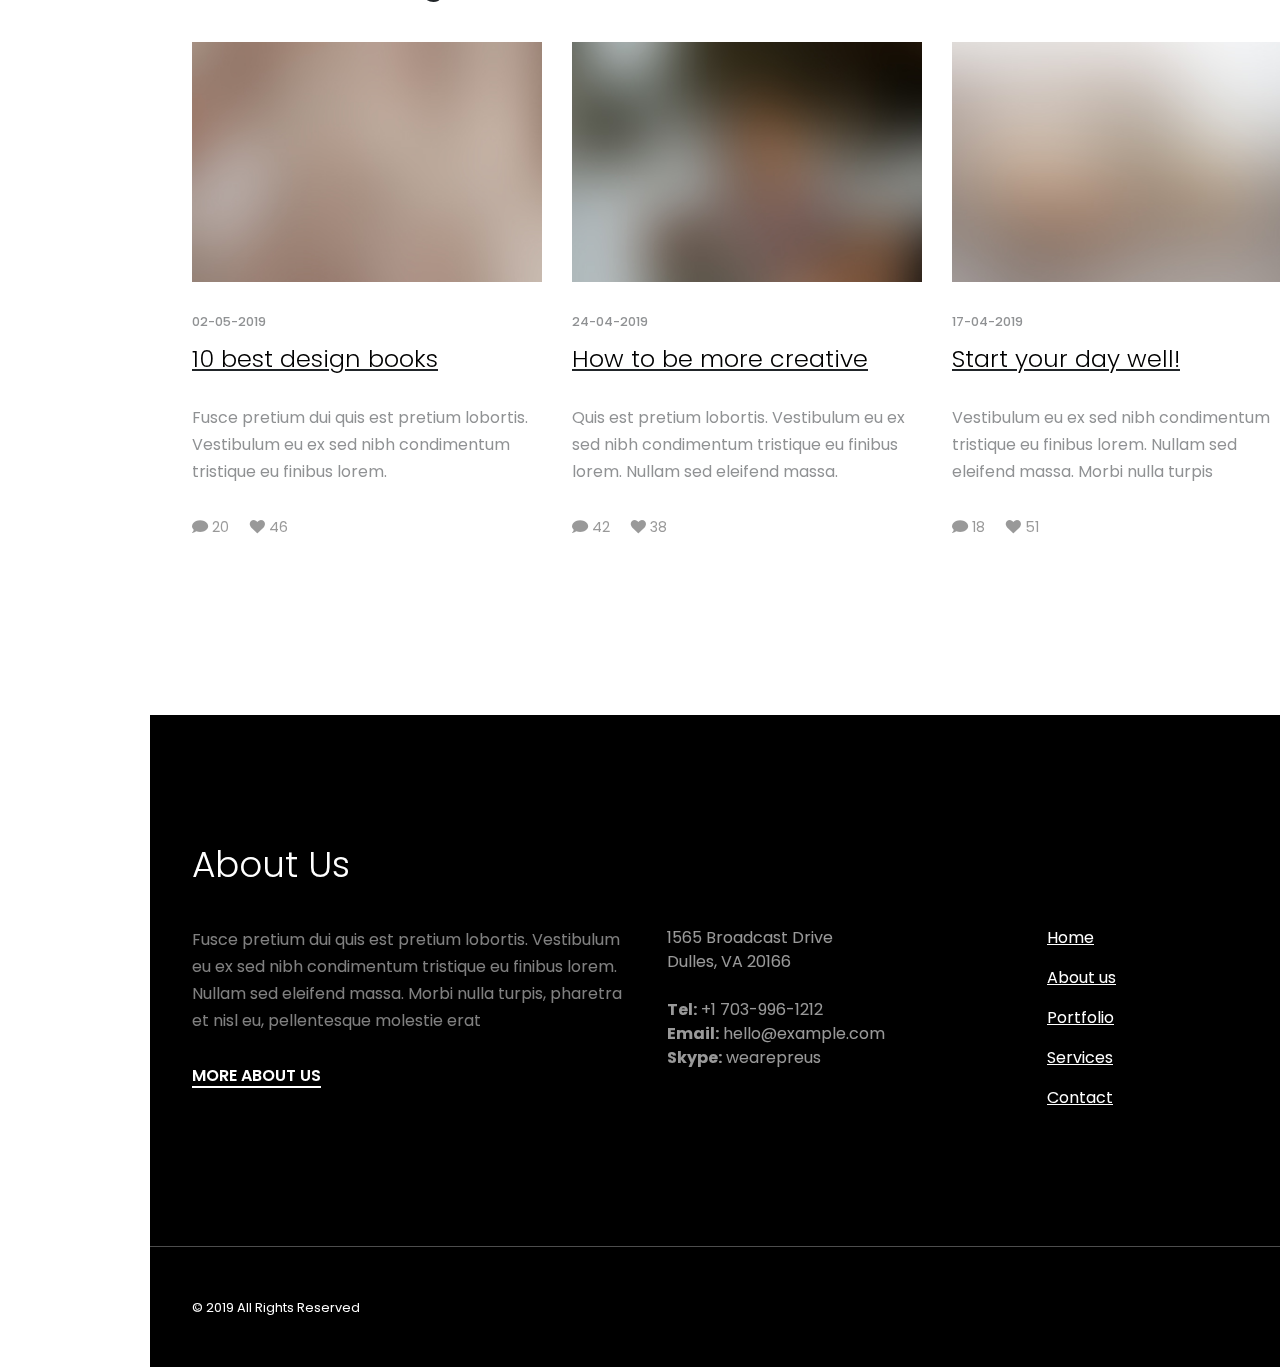
==== commit d8fd94bf: "changed about to freelancer" ====
--- a/html/index.html
+++ b/html/index.html
@@ -13,7 +13,7 @@
     <link rel="stylesheet" href="assets/css/style.css">
     <link rel="stylesheet" href="assets/css/custom-style.css">
 
-	<title>Preus</title>
+	<title>Creative Blue Media</title>
 
 </head>
 <body class="has-loading-screen">
@@ -66,17 +66,9 @@
                     <a class="nav-link" href="#collapse__about" data-toggle="collapse" role="button">About</a>
                     <div class="collapse" id="collapse__about">
                         <ul class="nav flex-column">
-
-                            <li class="nav-item">
-                                <a class="nav-link" href="about__default.html">Default</a>
-                            </li>
-                            <li class="nav-item">
-                                <a class="nav-link" href="about__freelancer.html">Freelancer</a>
-                            </li>
-                            <li class="nav-item">
-                                <a class="nav-link" href="about__minimal.html">Minimal</a>
-                            </li>
-
+                            <li class="nav-item">
+                                <a class="nav-link" href="about.html">About</a>
+                            </li>
                         </ul>
                     </div>
                 </li>
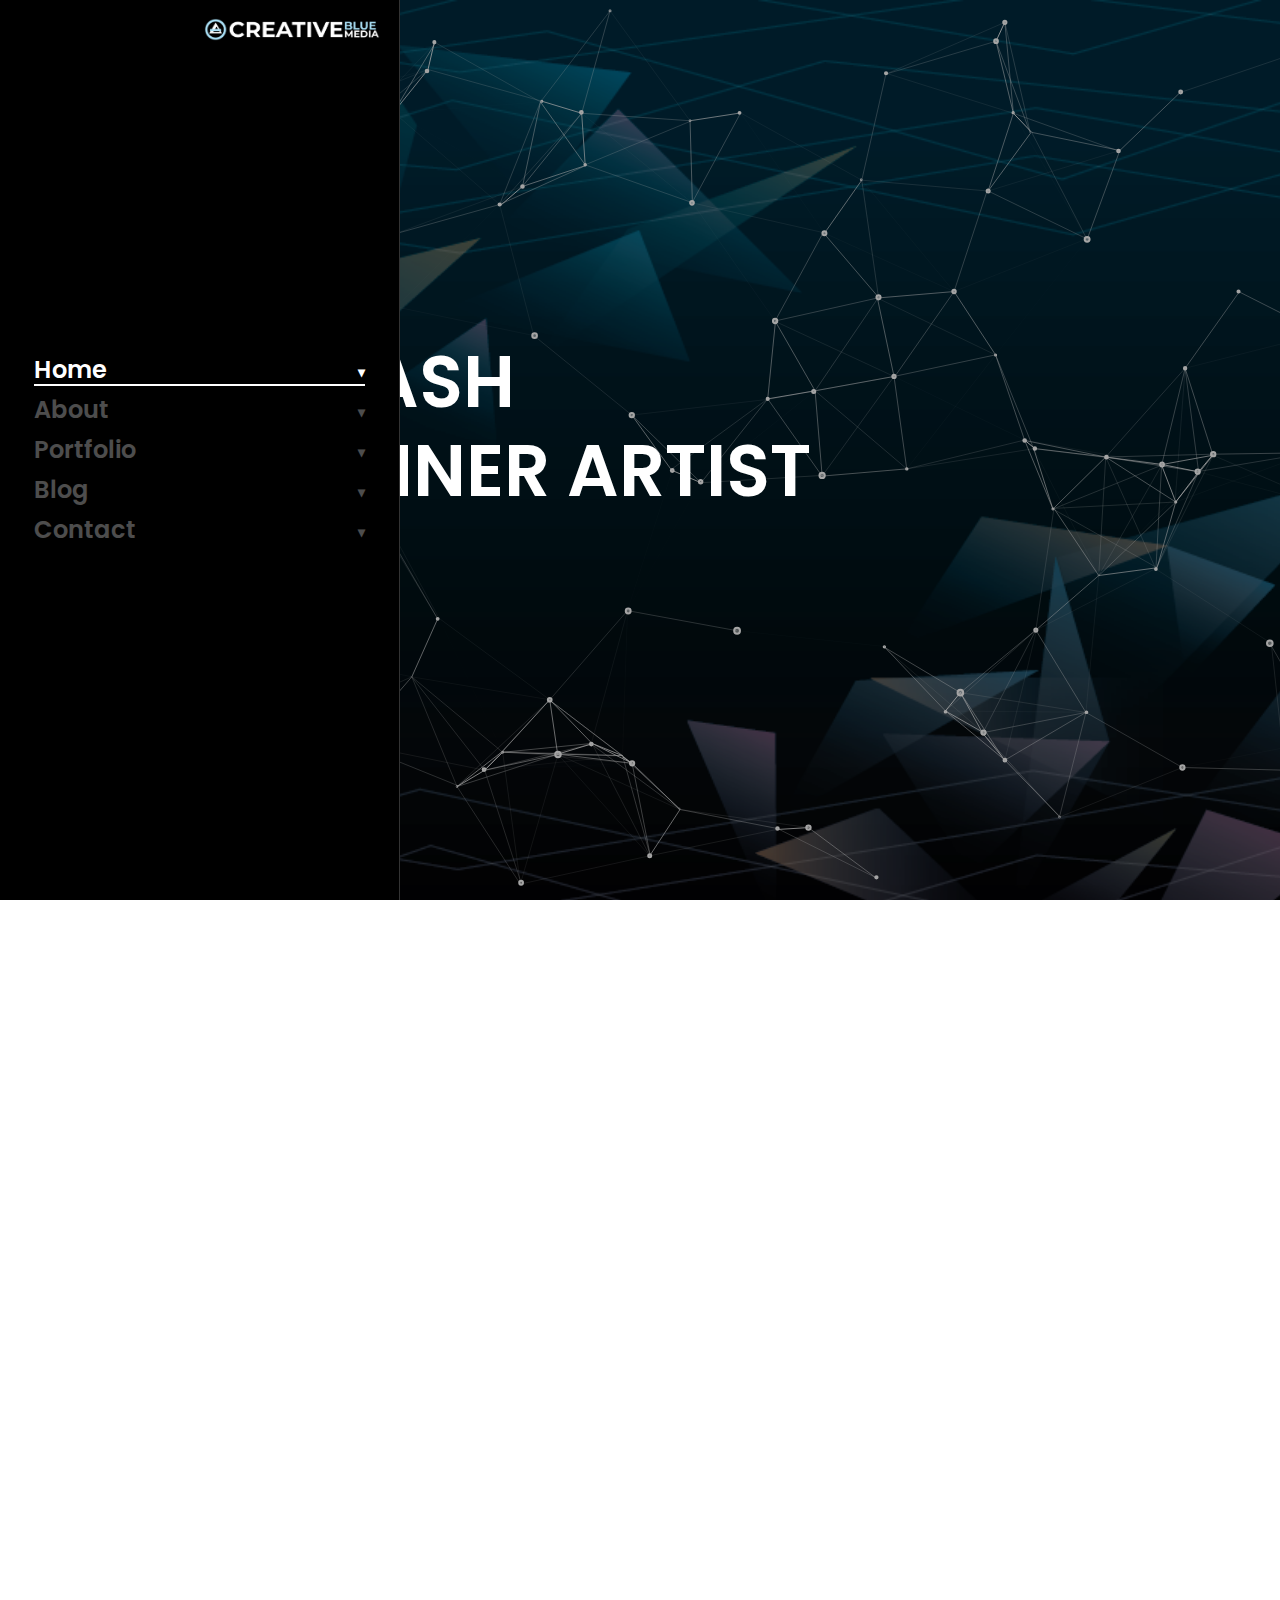
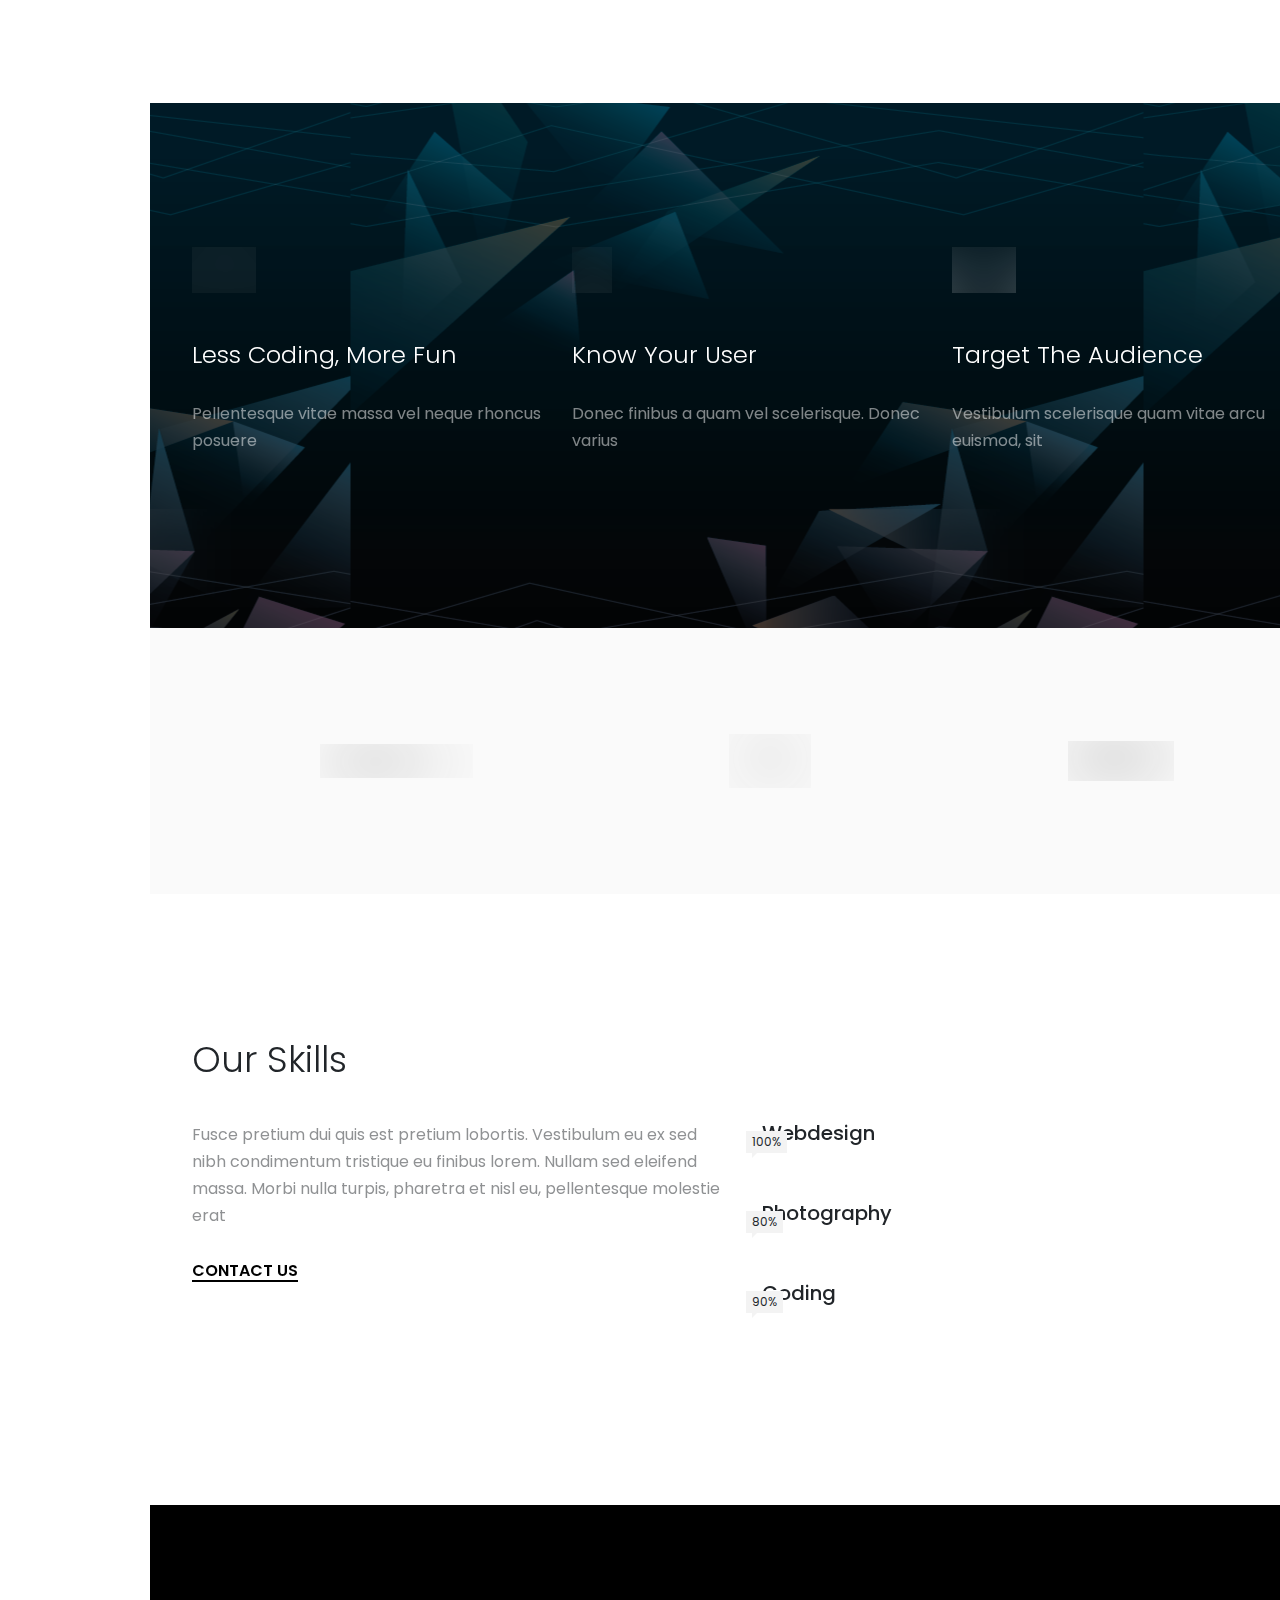
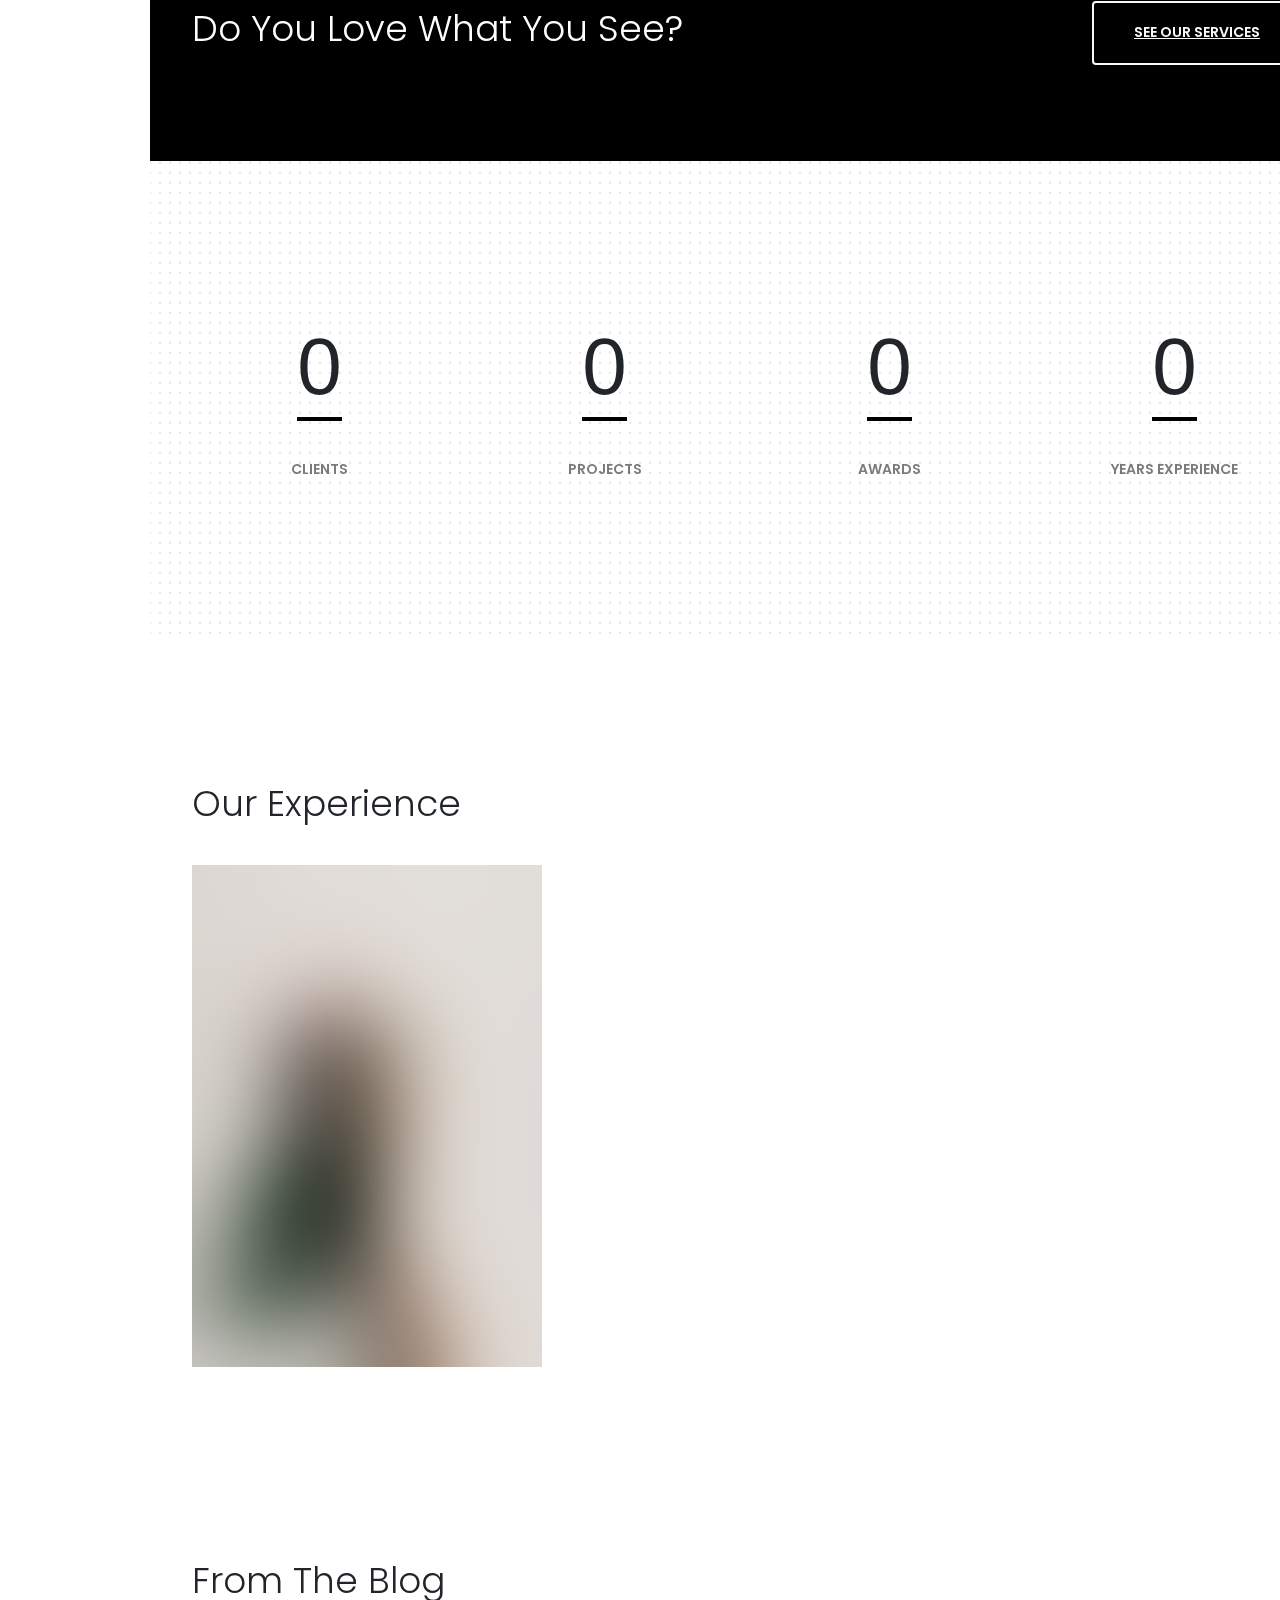
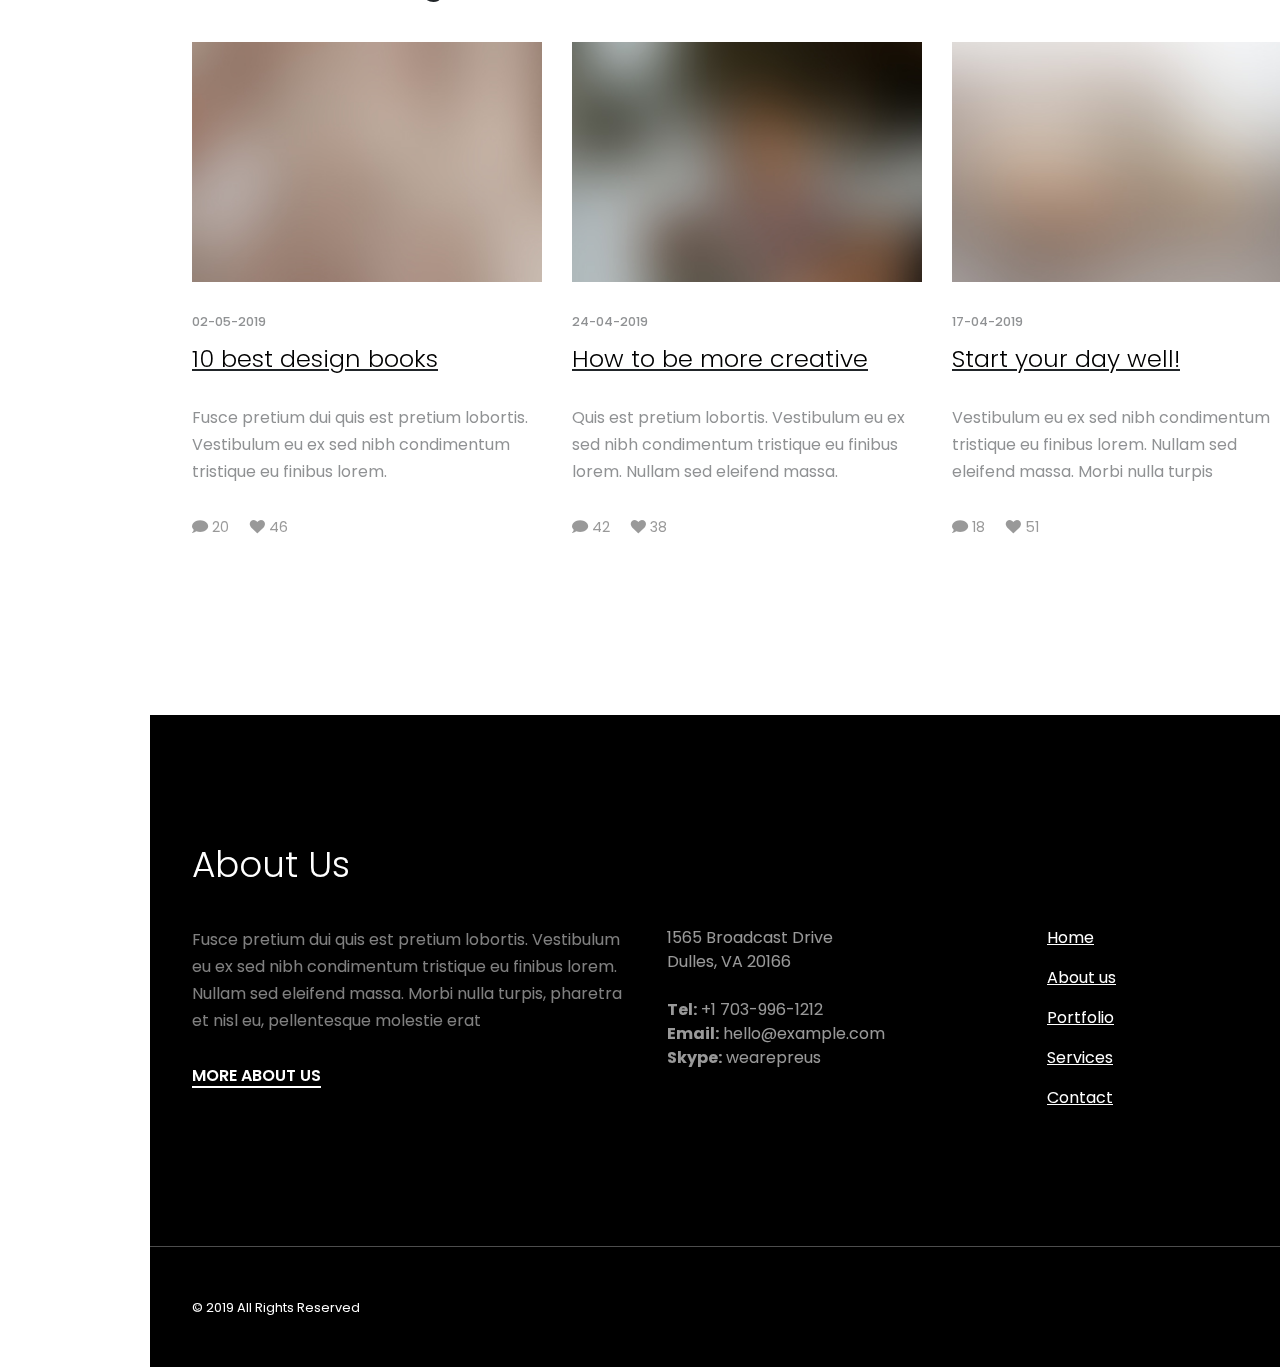
==== commit 71279773: "added a right fade in for second section on home page" ====
--- a/html/index.html
+++ b/html/index.html
@@ -234,7 +234,7 @@
             <section id="blockquote" class="ts-block">
                 <div class="container">
 
-                    <blockquote class="blockquote">
+                    <blockquote class="blockquote" data-animate="ts-fadeInRight">
                         <h2>Agile Software Development</h2>
                         <footer class="blockquote-footer">Continuous Development, Integration, and Delivery</footer>
                     </blockquote>
@@ -280,7 +280,7 @@
                             <a href="assets/img/img__work__thumb--03.jpg" class="card ts-gallery__item ts-floated-description popup-image" data-animate="ts-fadeInUp" data-delay=".15s">
                                 <div class="ts-gallery__item-description">
                                     <h5>Social Media Marketing</h5>
-                                    <h3>The network</h3>
+                                    <h3>The Network</h3>
                                 </div>
                                 <div class="ts-background ts-img-into-bg">
                                     <img src="assets/img/network1.JPG" alt="">
